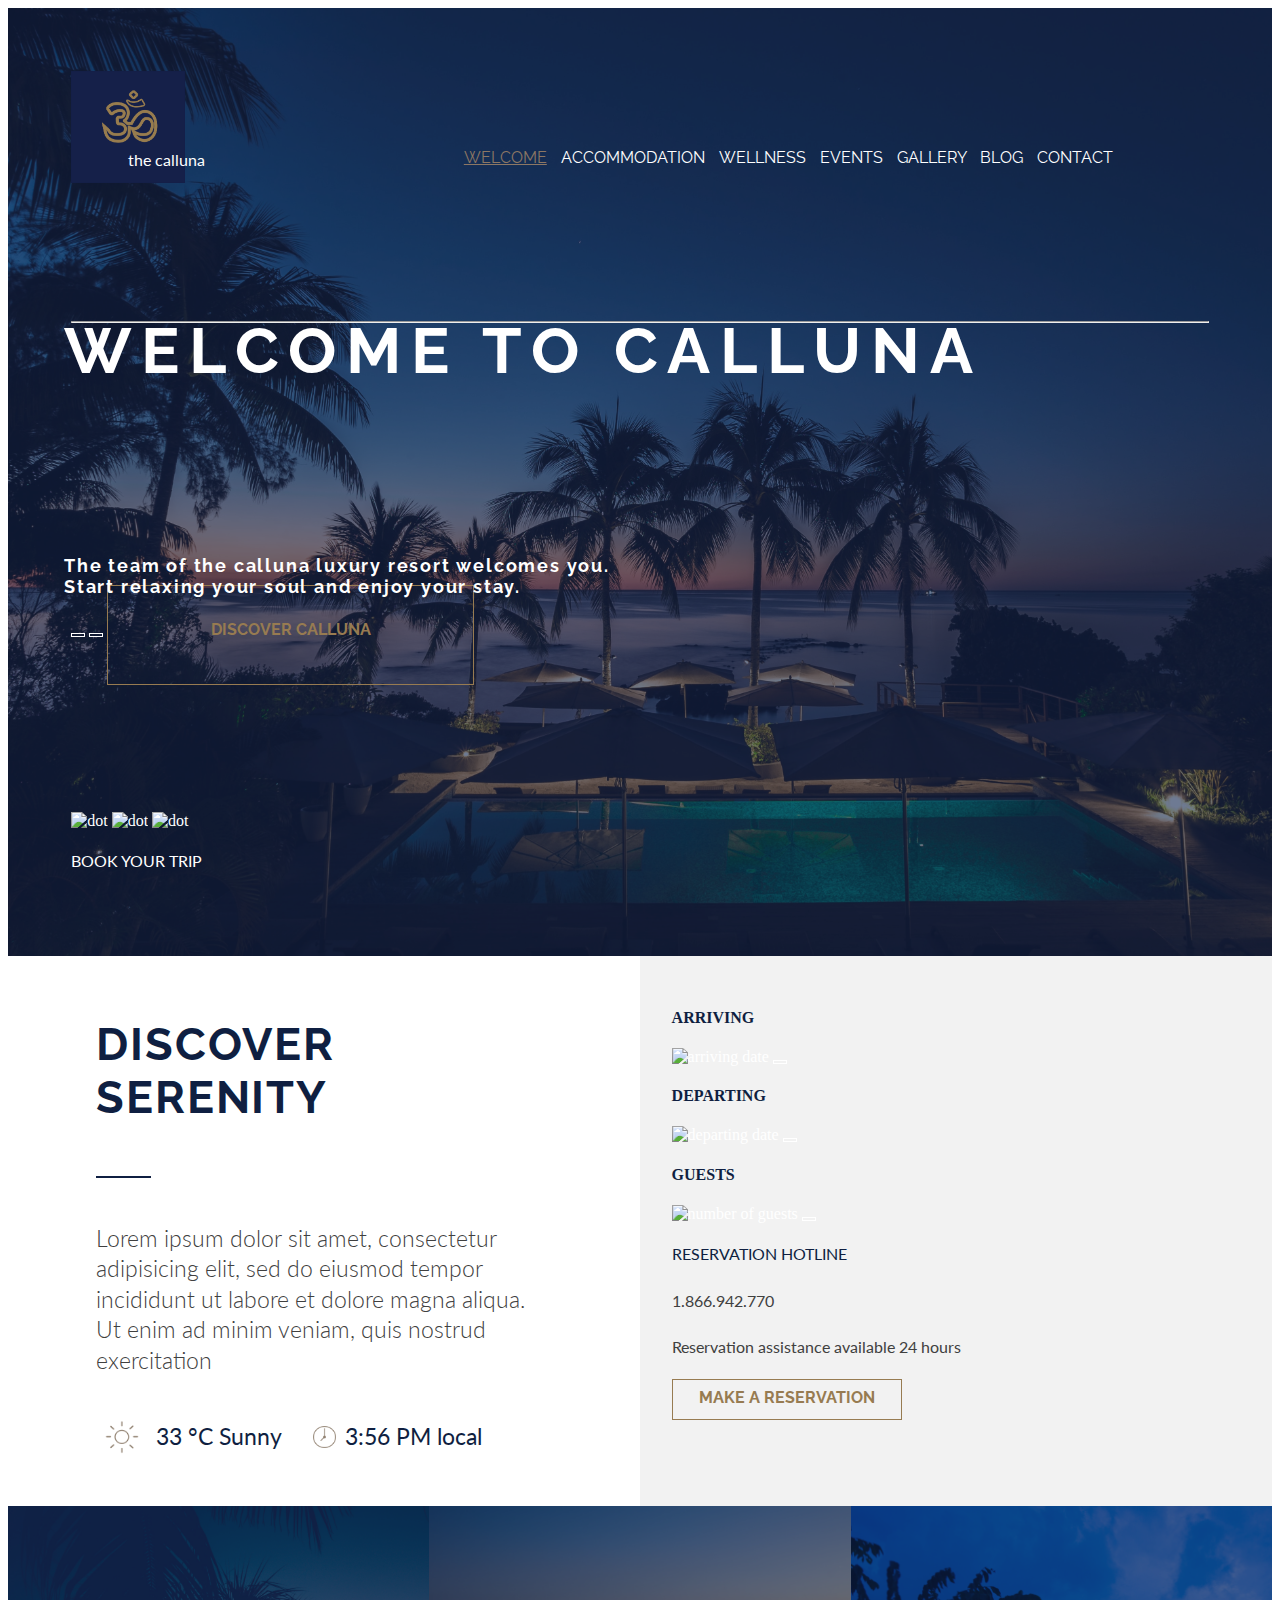
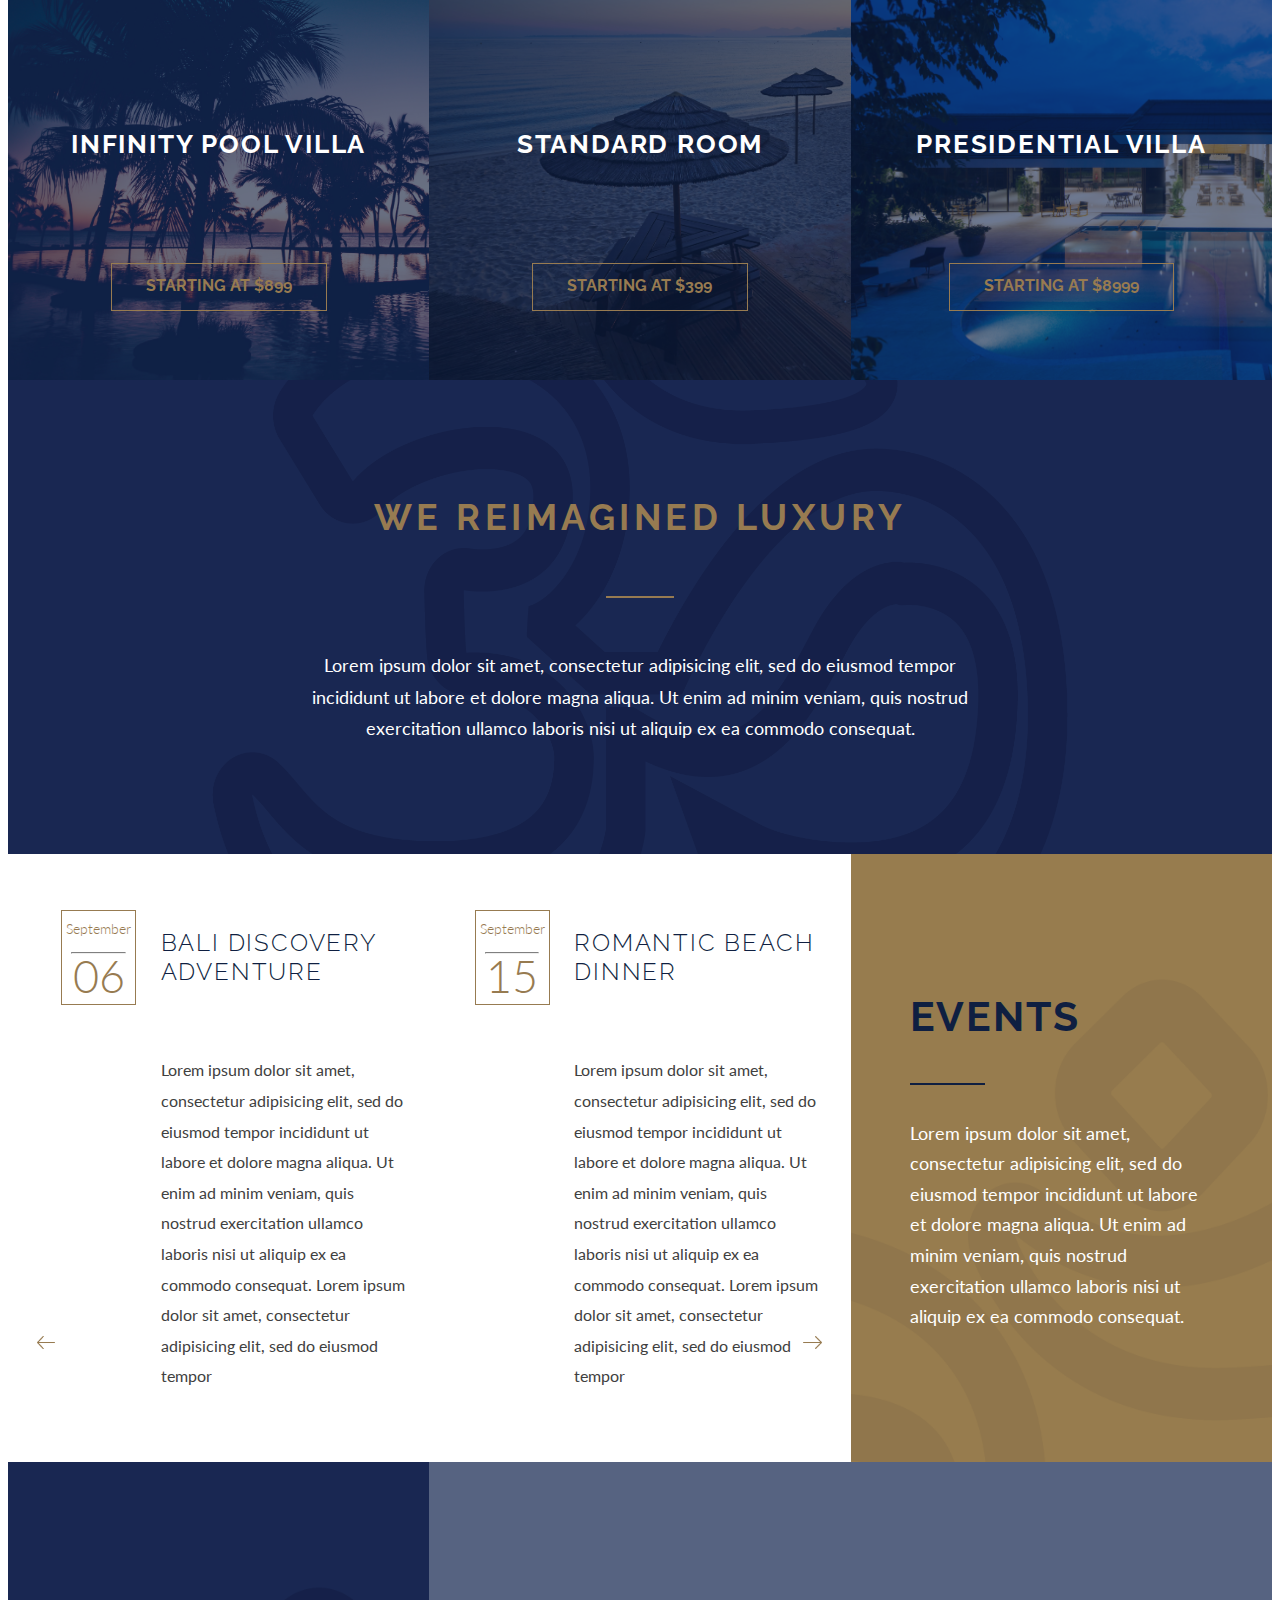
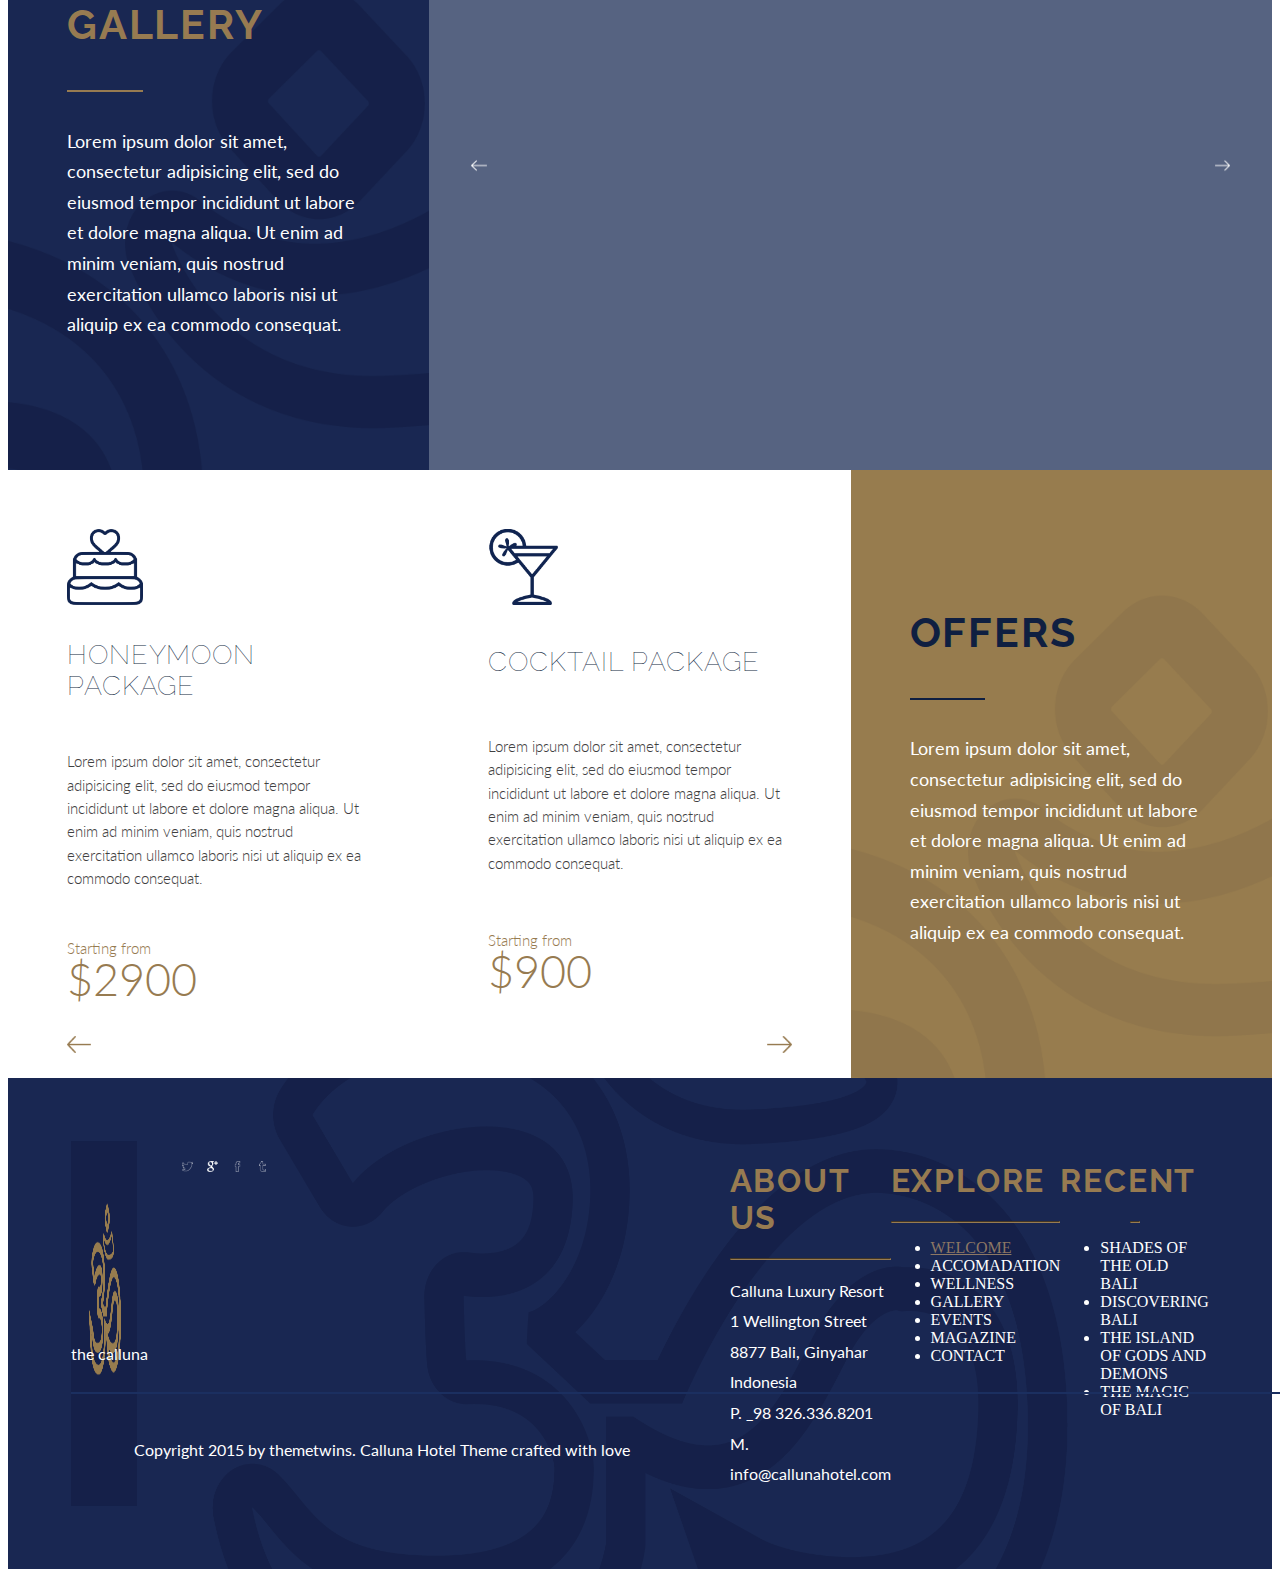
==== lib/index.html @ cd0cc2d0 "updated section 8 and 9" ====
<!DOCTYPE html>
<html>
<head>
	<link rel="stylesheet" type="text/css" href="css/style.css">
	<link href="https://fonts.googleapis.com/css?family=Lato:300,400|Raleway&display=swap" rel="stylesheet">
	<title>Calluna Luxury Resort</title>
</head>
<body>
	<section class="section1">
		<header>
			<div class="logo-box">
				<img src="images/calluna-logo.png" alt="the calluna" class="logo">
				<p class="logo-p">the calluna</p>
			</div>
			
			<nav class="header_nav">
				<ul class="header_ul">
					<li class="header_li">
						<a href="#" class="selected">WELCOME</a>
					</li>
					<li class="header_li">
						<a href="#">ACCOMMODATION</a>
					</li>
					<li class="header_li">
						<a href="#">WELLNESS</a>
					</li>
					<li class="header_li">
						<a href="#">EVENTS</a>
					</li>
					<li class="header_li">
						<a href="#">GALLERY</a>
					</li>
					<li class="header_li">
						<a href="#">BLOG</a>
					</li>
					<li class="header_li">
						<a href="#">CONTACT</a>
					</li>
				</ul>
			</nav>
		</header>
		<div class="welcome">
		<h1 class="section1-h1">WELCOME TO CALLUNA</h1>
		<hr class="linebreak">
		<h2 class="section1-h2">The team of the calluna luxury resort welcomes you.<br> Start relaxing your soul and enjoy your stay.</h2>
		</div>
		<div class="discover">
		<button></button>
		<button></button>
		<button class="gold">DISCOVER CALLUNA</button>
		</div>
		<div class="book-it">
			<img src="" alt="dot">
			<img src="" alt="dot">
			<img src="" alt="dot">
			<p>BOOK YOUR TRIP</p>
		</div>
	</section>
	<section class="section2">
		<main class="sec2">
			<h1 class="sec2 blue">DISCOVER SERENITY</h1>
			<hr class="sec2 blue">
			<p class="sec2 gray">Lorem ipsum dolor sit amet, consectetur adipisicing elit, sed do eiusmod
			tempor incididunt ut labore et dolore magna aliqua. Ut enim ad minim veniam,
			quis nostrud exercitation</p>
			<div class="status">
					<img src="images/sun.png" alt="sun" class="sun">
				<p class="current-status blue">33 &degC Sunny</p>
					<img src="images/clock.png" alt="clock" class="clock">
				<p class="current-status blue">3:56 PM local</p>
			</div>
		</main>
	</section>
	<section class="section3">
			<aside>
				<div>
					<div>
						<h4 class="blue">ARRIVING</h4>
						<img src="" alt="arriving date">
						<button></button>
					</div>
					<div>
						<h4 class="blue">DEPARTING</h4>
						<img src="" alt="departing date">
						<button></button>
					</div>
					<div>
						<h4 class="blue">GUESTS</h4>
						<img src="" alt="number of guests">
						<button></button>
					</div>
				</div>
				<div>
					<div>
						<p class="blue">RESERVATION HOTLINE</p>
						<p class="gray">1.866.942.770</p>
						<p class=" gray">Reservation assistance available 24 hours</p>
					</div>
					<button class="gold">MAKE A RESERVATION</button>
				</div>
			</aside>
		
	</section>
	<section class="section4 grid">
		<div class="rooms">
			<h3 class="">INFINITY POOL VILLA</h3>
		</div>
		<div class="price">
			<button class="gold">STARTING AT $899</button>
		</div>
	</section>
	<section class="section5 grid">
		<div class="rooms">
			<h3 class="">STANDARD ROOM</h3>
		</div>
		<div class="price">
			
			<button class="gold ">STARTING AT $399</button>
		</div>
	</section>
	<section class="section6 grid">
		<div class="rooms">
			<h3 class="white-h3">PRESIDENTIAL VILLA</h3>
		</div>
		<div class="price">
			<button class="gold">STARTING AT $8999</button>
		</div>
	</section>
	<section class="section7">
		<h1 class="gold section7">WE REIMAGINED LUXURY</h1>
		<hr size="2" width="10" align="center" class="linebreak section7">
		<p class="section7">Lorem ipsum dolor sit amet, consectetur adipisicing elit, sed do eiusmod
		tempor incididunt ut labore et dolore magna aliqua. Ut enim ad minim veniam,
		quis nostrud exercitation ullamco laboris nisi ut aliquip ex ea commodo
		consequat. </p>
	</section>
	<section class="section8">
		<div class="events">
			<div class="calendar gold">
				<p class="calendar">September</p>
				<hr class="calendar">
				<p class="date">06</p>
			</div>
			<h2 class="events blue">BALI DISCOVERY ADVENTURE</h2>
			<p class="events gray">Lorem ipsum dolor sit amet, consectetur adipisicing elit, sed do eiusmod
			tempor incididunt ut labore et dolore magna aliqua. Ut enim ad minim veniam,
			quis nostrud exercitation ullamco laboris nisi ut aliquip ex ea commodo
			consequat. Lorem ipsum dolor sit amet, consectetur adipisicing elit, sed do eiusmod
			tempor</p>
		<input type="image" name="left_arrow_gold" class="events arrow " src="images/left_gold.png">
		</div>
	</section>
	<section class="section9">
		<div class="events right">
			<div class="calendar gold">
				<p class="calendar">September</p>
				<hr class="calendar">
				<p class="date">15</p>
			</div>
			<h2 class="events blue">ROMANTIC BEACH DINNER</h2>
			<p class="events gray">Lorem ipsum dolor sit amet, consectetur adipisicing elit, sed do eiusmod
			tempor incididunt ut labore et dolore magna aliqua. Ut enim ad minim veniam,
			quis nostrud exercitation ullamco laboris nisi ut aliquip ex ea commodo
			consequat. Lorem ipsum dolor sit amet, consectetur adipisicing elit, sed do eiusmod
			tempor</p>
			<input type="image" name="right_arrow_gold" class="events events-right" src="images/right_gold.png">
		</div>

	</section>
	<section class="section10">
		<div class="aside">
			<h1 class="aside blue">EVENTS</h1>
			<hr class=" aside blue">
			<p class="aside">Lorem ipsum dolor sit amet, consectetur adipisicing elit, sed do eiusmod
			tempor incididunt ut labore et dolore magna aliqua. Ut enim ad minim veniam,
			quis nostrud exercitation ullamco laboris nisi ut aliquip ex ea commodo
			consequat.</p>
		</div>
	</section>
	<section class="section11">
		<div class="aside">
			<h1 class="aside gold">GALLERY</h1>
			<hr class="aside gold">
			<p class="aside">Lorem ipsum dolor sit amet, consectetur adipisicing elit, sed do eiusmod
			tempor incididunt ut labore et dolore magna aliqua. Ut enim ad minim veniam,
			quis nostrud exercitation ullamco laboris nisi ut aliquip ex ea commodo
			consequat. </p>
		</div>
	</section>
	<section class="section12">
			
			<input type="image" name="left_arrow" class="arrow white_arrow" src="images/left.png">
			<input type="image" name="right_arrow" class="arrow white_arrow" src="images/right.png">
		
	</section>
	
	<section class="section13">
		<div class="packages">
				<img src="images/cake.png" alt="wedding cake" class="png">
			<h2 class="packages blue">HONEYMOON PACKAGE</h2>
			<p class="packages gray">Lorem ipsum dolor sit amet, consectetur adipisicing elit, sed do eiusmod
			tempor incididunt ut labore et dolore magna aliqua. Ut enim ad minim veniam,
			quis nostrud exercitation ullamco laboris nisi ut aliquip ex ea commodo
			consequat. </p>
			<p class="packages gold">Starting from<br> <span class="value">$2900</span></p>
			<input type="image" name="left_arrow_gold" class="arrow gold_arrow" src="images/left_gold.png">
			
		</div>
	</section>
	<section class="section14">
		<div class="packages">
				<img src="images/cocktail.png" alt="cocktail" class="png">
			<h2 class="packages blue">COCKTAIL PACKAGE</h2>
			<p class="packages gray">Lorem ipsum dolor sit amet, consectetur adipisicing elit, sed do eiusmod
			tempor incididunt ut labore et dolore magna aliqua. Ut enim ad minim veniam,
			quis nostrud exercitation ullamco laboris nisi ut aliquip ex ea commodo
			consequat. </p>
			<p class="packages gold">Starting from<br> <span class="value">$900</span></p>
			<input type="image" name="right_arrow_gold" class="arrow right_arrow gold_arrow" src="images/right_gold.png">
		</div>
	</section>
	<section class="section15">
		<div class="aside">
			<h1 class="blue aside">OFFERS</h1>
			<hr class="aside blue">
			<p class="aside">Lorem ipsum dolor sit amet, consectetur adipisicing elit, sed do eiusmod
			tempor incididunt ut labore et dolore magna aliqua. Ut enim ad minim veniam,
			quis nostrud exercitation ullamco laboris nisi ut aliquip ex ea commodo
			consequat.</p>
		</div>
	</section>
	<footer class="section16">
		<section class="footer1">
			<div class="wrapper">
				
				<img src="images/calluna-logo.png" alt="the calluna" class="logo">
				<p class="logo-p">the calluna</p>

		
				<nav>
					<ul>
						<li class="header_li">
							<a href="https://twitter.com/?lang=en" target="_blank"><img src="images/twitter.png" alt="twitter" class="icon"></a>
						</li>
						<li class="header_li">
							<a href="https://aboutme.google.com/u/0/?referer=gplus" target="_blank"><img src="images/gplus.png" alt="gplus" class="icon"></a>
						<li class="header_li">
							<a href="https://www.facebook.com" target="_blank"><img src="images/fb.png" alt="facebook" class="icon"></a>
						</li>
						<li class="header_li">
							<a href="https://www.tumblr.com" target="_blank"><img src="images/tumblr.png" alt="tumblr" class="icon"></a>
						</li>
					</ul>
				</nav>
			</div>
			<div>
				<h1 class="gold">ABOUT US</h1>
				<hr class=" linebreak gold">
				<p>Calluna Luxury Resort <br>
					1 Wellington Street <br>
					8877 Bali, Ginyahar <br>
					Indonesia <br>
					P. _98 326.336.8201 <br>
					M. <a href="#">info@callunahotel.com</a></p>
			</div>
			<div>
				<h1 class="gold">EXPLORE</h1>
				<hr class=" linebreak gold">
				<nav>
					<ul>
						<li>
							<a href="#" class="selected">WELCOME</a>
						</li>
						<li>
							<a href="#">ACCOMADATION</a>
						</li>
						<li>
							<a href="#">WELLNESS</a>
						</li>
						<li>
							<a href="#">GALLERY</a>
						</li>
						<li>
							<a href="#">EVENTS</a>
						</li>
						<li>
							<a href="#">MAGAZINE</a>
						</li>
						<li>
							<a href="#">CONTACT</a>
						</li>
					</ul>
				</nav>
			</div>
			<div>
				<h1 class="gold">RECENT</h1>
				<hr size="2" width="10" align="center" class=" linebreak gold">
				<nav>
					<ul>
						<li>
							<a href="#">SHADES OF THE OLD BALI</a>
						</li>
						<li>
							<a href="#">DISCOVERING BALI</a>
						</li>
						<li>
							<a href="#">THE ISLAND OF GODS AND DEMONS</a>
						</li>
						<li>
							<a href="#">THE MAGIC OF BALI</a>
						</li>
					</ul>
				</nav>
			</div>
		</section>
		<section class="footer2">
			<p>Copyright 2015 by themetwins. Calluna Hotel Theme crafted with love</p>
		</section>
	</footer>
</body>
</html>
---- lib/css/style.css ----
*{
	box-sizing: border-box;
}
body{
	display: grid;
	grid-template-columns: 1fr 1fr 1fr 1fr 1fr 1fr;
	grid-template-rows: 1fr 1fr 1fr 1fr 1fr 1fr 1fr 1fr 1fr;
	height: 4761px;
	color: #FFFFFF;
}
.section1{
	grid-row: 1/ span 2 ;
	grid-column: 1 / span 6 ;
	background-size: cover;
	background-image: url(../images/resortnight1.jpg) ;
	box-shadow:inset 0 0 0 2000px rgba(14,33,75,0.6);	
	display: flex;
	flex-direction: column;
	justify-content: space-between;
	
}
h1,h2,h3{
	font-family: 'Raleway', sans-serif;
	letter-spacing: .2vmin;

}
p,button{
	font-family: 'Lato', sans-serif;
}
button{
	background:transparent;
	border: 1.5px solid #FFFFFF;
}
header{
	/*height: 15.5%;*/
	position: relative;
	flex-grow: 1;
}
section{
	padding: 5% 5%;
	display: flex;

}
p{
	line-height: 3.4vmin;

}
.selected{
	color: #8C7764;
	text-decoration: underline;
}
.welcome{
	flex-grow: 2;
	color: #FFFFFF;
}
.discover{
	flex-grow: 1;
}
.book-it{
	flex-grow: 0;
}
.logo-box{
	position: relative;
	font-family: 'Raleway', sans-serif;
	color: #FFFFFF;
}
.logo-p{
	position: absolute;
	top: 50%;
	left: 5%;

}
.logo{
	width: 10%;

}
.header_nav{

}
.header_ul{
	list-style-type: none;
	position: absolute;
	right: 8%;
	top: 25%;

}
.header_li{
	font-family: 'Raleway', sans-serif;
	display: inline;
	padding: 5px;

}

.section1-h1{
	font-size: 64px;
	position: absolute;
	left: 5%;
	top: 30%;
	letter-spacing: 10px;
}
.section1-h2{
	font-size: 18px;
	position: absolute;
	left: 5%;
	top: 60%;
}
a{
	text-decoration: none;
	color: #FFFFFF;
}
.section2{
	grid-column: 1 / span 3;
	background-color: #FFFFFF;
	color: #0B2147;
}
.status{
	display: flex;
	justify-content: flex-start;
	align-items: center;
}
.current-status{
	font-size: 2.5vmin;
	padding-right: 7%;
}
main.sec2{
	display: flex;
	flex-direction: column;
	justify-content: space-between;
	padding: 0 10%;
}
h1.sec2{
	font-size: 5vmin;
}
p.sec2{
	font-size: 2.5vmin;
	font-weight: 300;

}
hr.sec2{
	border: .5px solid;
    width: 12%;
    margin: 5% 0;
    padding: 0;
}
img.sun{
	width: 13%;
	padding-right: 2%;
}
img.clock{
	width: 7%;
	padding-right: 2%;
}
.section3{
	grid-row: 3 ;
	grid-column: 4 / span 3;
	background-color: #F2F2F2;	
}
.section4{
	grid-row: 4 ;
	grid-column: 1 / span 2 ;
	background-size: cover;
	background-image: url(../images/resortnight2.jpg);
	box-shadow:inset 0 0 0 2000px rgba(14,33,75,0.6);
	align-items: center;
	justify-content: center;		
}
.section5{
	grid-row: 4;
	grid-column: 3 / span 2 ;
	background-size: cover;
	background-image: url(../images/resortnight3.jpg);
	box-shadow:inset 0 0 0 2000px rgba(14,33,75,0.6);
	align-items: center;
	justify-content: center;		
}
.section6{
	grid-row: 4;
	grid-column: 5 / span 2;
	background-size: cover;
	background-image: url(../images/resortnight.jpg);
	box-shadow:inset 0 0 0 2000px rgba(14,33,75,0.6);
	align-items: center;
	justify-content: center;		
}
.section7{
	grid-row: 5 ;
	grid-column: 1 / span 6;
	background-position: center;
	background-size: 100% 370%;
	background-image: url(../images/blue_bg.png);
	text-align: center;
	display: flex;
	justify-content: center;
	align-items: center;
	flex-direction: column;
	padding: 5% 23%;
}
.section8{
	grid-row: 6;
	grid-column: 1 / span 2 ;
	background-color: #FFFFFF;	
}
.section9{
	grid-row: 6 ;
	grid-column:  3 / span 2;
	background-color: #FFFFFF;	
}
div.events{
	display: grid;
	grid-template-columns: 1fr 1fr 1fr;
	grid-template-rows: 1fr 1fr 1fr 1fr;
	max-height: 33em;
		padding-left: 2%;

}
div.events.right{
	padding-right: 2%;
	padding-left: 0;
}
div.calendar{
	display: flex;
	flex-direction: column;
	justify-content: center;
	align-items: center;
	border: 1px solid;
	grid-row: 1;
	grid-column: 1;
	font-weight: 300;
	margin: 28% 20%;
}
p.calendar{
	font-size: 1.5vmin;
	margin: 5% 0 0 0;
}
p.date{
	font-size: 5vmin;
	margin: 0 0 16% 0;
}
hr.calendar{
	border-top: .5px solid;
    width: 75%;
    margin: 9% 0 11% 0;
    padding: 0;
}
h2.events{
	grid-row: 1;
	grid-column: 2 / span 2;
	align-self: center;
	letter-spacing: .2vmin;
	font-weight: 300;
}
p.events{
	grid-row: 2 / span 3;
	grid-column: 2 / span 2;
	font-size: 1.8vmin;
}

input.events{
	grid-row: 4;
	grid-column: 1;
	width: 15%;
	align-self: center;
}
input.events-right{
	grid-row: 4;
	grid-column: 3;
	justify-self: end;
}
.section10{
	grid-row: 6 ;
	grid-column: 5 / span 2 ;
	background-position: 50% 25%;
	background-size: 450% 450%;
	background-image: url(../images/gold_bg.png);	
}
.section11{
	grid-row: 7;
	grid-column: 1 / span 2;
	background-position: 50% 25%;
	background-size: 450% 450%;
	background-image: url(../images/blue_bg.png);	
	
}
.section12{
	grid-row: 7 ;
	grid-column: 3 / span 4;
	background-size: cover;
	background-image: url(../images/resort5.jpg);	
	box-shadow:inset 0 0 0 2000px rgba(14,33,75,0.7);
	display: flex;
	align-items: center;
    justify-content: space-between;
}
.section13{
	grid-row: 8 ;
	grid-column: 1 / span 2 ;
	background-color: #FFFFFF;	
}
.section14{
	grid-row: 8;
	grid-column: 3 / span 2 ;
	background-color: #FFFFFF;	
}
.section15{
	grid-row: 8;
	grid-column: 5 / span 2;
	background-position: 50% 25%;
	background-size: 450% 450%;
	background-image: url(../images/gold_bg.png);	
}
.section16{
	grid-row: 9 ;
	grid-column: 1 / span 6 ;
	background-position: center;
	background-size: 100% 370%;
	background-image: url(../images/blue_bg.png);	
}
.icon{
	background-color: transparent;
	border: none;
	width: 2%;

}
.footer1{
display: flex;
justify-content: space-between;
}
footer{
	position: relative;
}
.footer2{
	position: absolute;
	bottom: 5%;
	left: 5%;
	color: #FFFFFF;
	border-top: 2px solid #1B2F60;
	padding-top: 25px;
	width: 100%;
}
.gold{
	color: #977B51;
	border-color: #977B51;
}
.gray{
	color: #404040;
	border-color: #404040;
}
.blue{
	color: #0F1F41;
	border-color: #0F1F41;
}
.png{
	background: transparent;
	width: 25%;
}
.picbox{
	width: 30%;
	height: 100%;
	position: relative;
}	
input.arrow.white_arrow{
	width: 2%;
}

.grid{
	display: grid;
	grid-template-columns: 1fr; 
	grid-template-rows: 1fr 1fr 1fr;
}
.rooms{
	grid-row: 2;
	display: flex;
    justify-content: center; 
    font-size: 2.5vmin;
    letter-spacing: .5vmin;
    text-align: center;
}
.price{
	grid-row: 3;
	display: flex;
    justify-content: center;
}
button.gold{
	font-size: 1.3vmin;
    font-family: 'Raleway', sans-serif;
    font-size: 1.8vmin;
    font-weight: bold;
    padding: 3% 9% 4% 9%;
}
h1.section7{
	font-size: 4vmin;
	padding: initial;
	letter-spacing: .5vmin;
	background: transparent;
}
p.section7{
	font-size: 2vmin;
	padding: initial;
	text-align: center;
	line-height: 3.5vmin;
	background: transparent;
}

hr.section7{
	border: 1px solid #977b51;
	width: 10%;
    margin: 5%;
    padding: 0;
    
}
div.packages{
	display: flex;
	flex-direction: column;
	justify-content: space-between;
	margin: 10% 10% 0% 10%;

}
h2.packages{
	letter-spacing: .1vmin;
    font-size: 3vmin;
    font-weight: 100;
    padding: 0;
}
p.packages{
	font-size: 1.7vmin;
	font-weight: 300;
}
p.packages.gray{
	line-height: 2.6vmin;
}
.value{
	font-size: 5vmin;
}
input.arrow.gold_arrow{
	width: 8%;

}
input.right_arrow.gold_arrow{
	align-self: flex-end;

}
div.aside{
	display: flex;
	flex-direction: column;
	justify-content: space-between;
	padding: 24% 10%;
}
h1.aside{
	font-size: 4.5vmin;
}
hr.aside{
	border: .5px solid;
    width: 25%;
    margin: 5% 0;
    padding: 0;
}
p.aside{
	font-size: 2vmin;
	line-height: 3.4vmin;
}
.wrapper{
	display: flex;
}
.ghost{
	width: 100%;
}
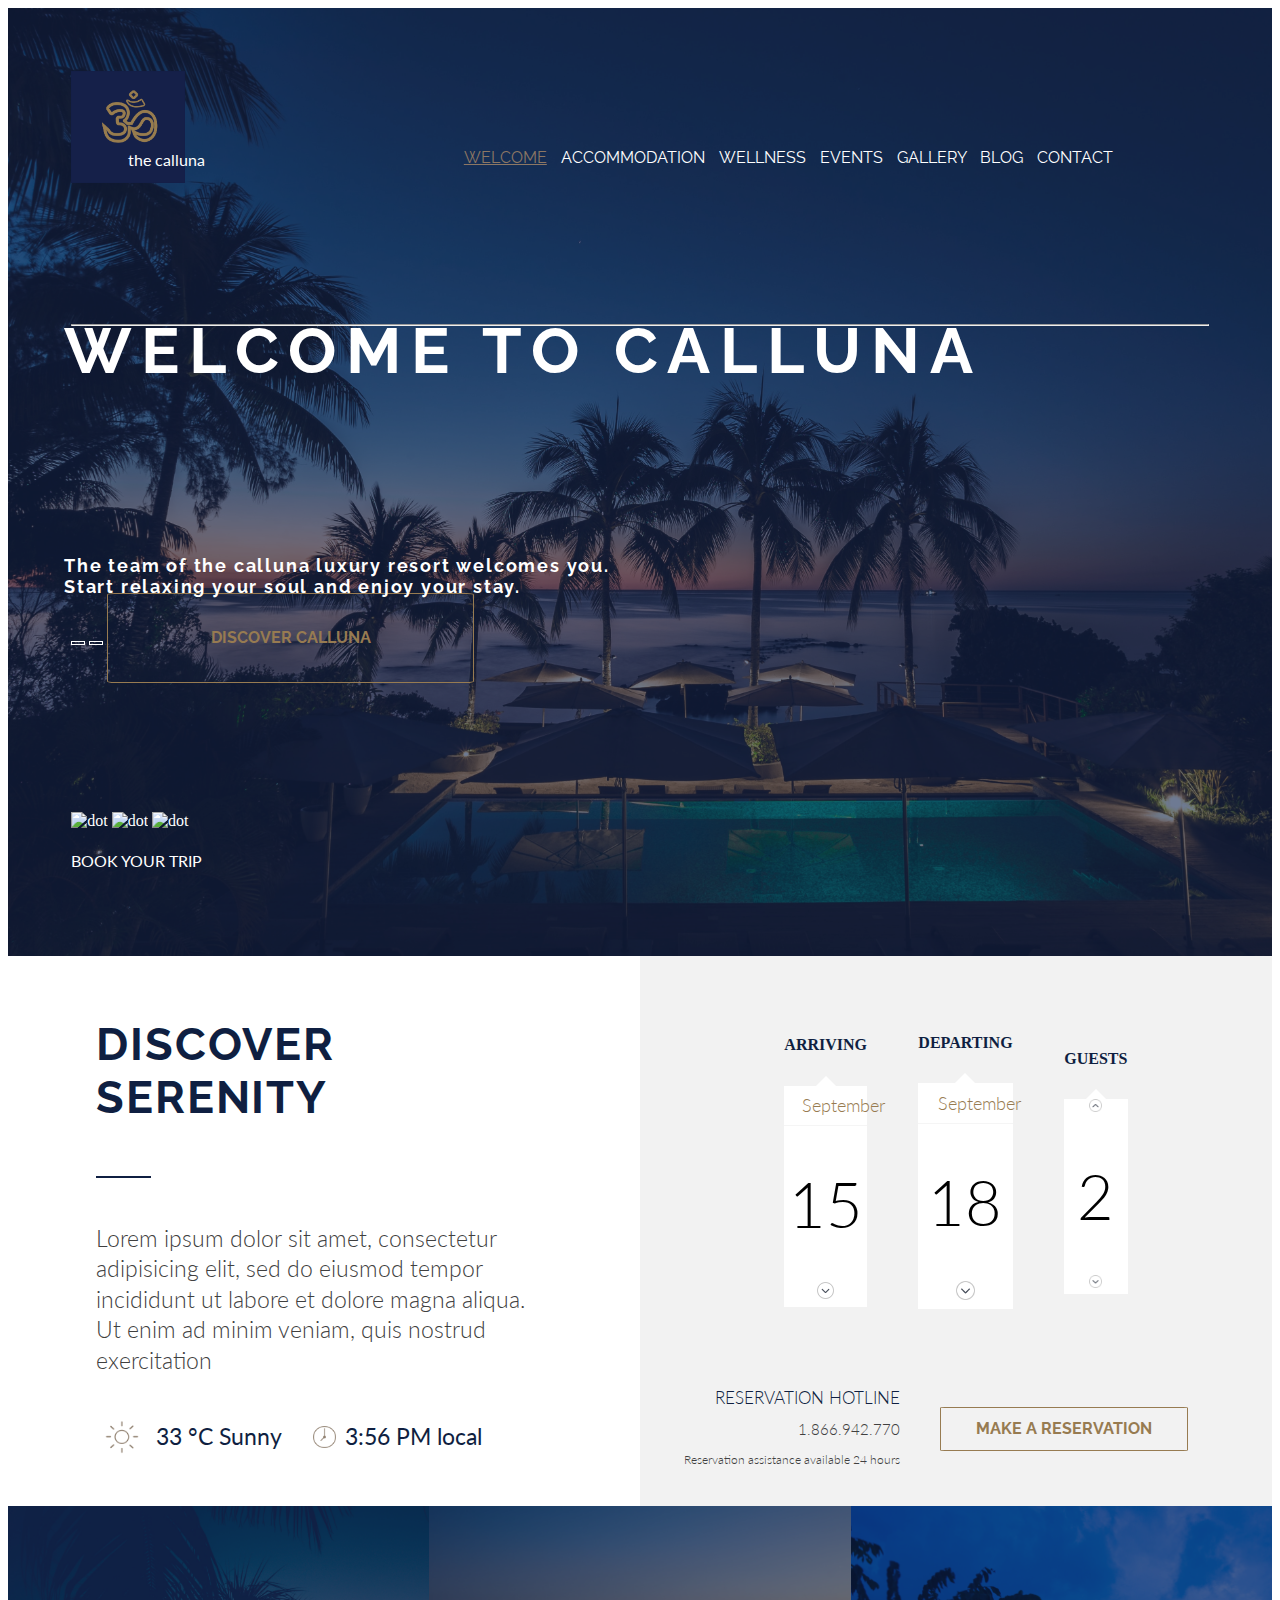
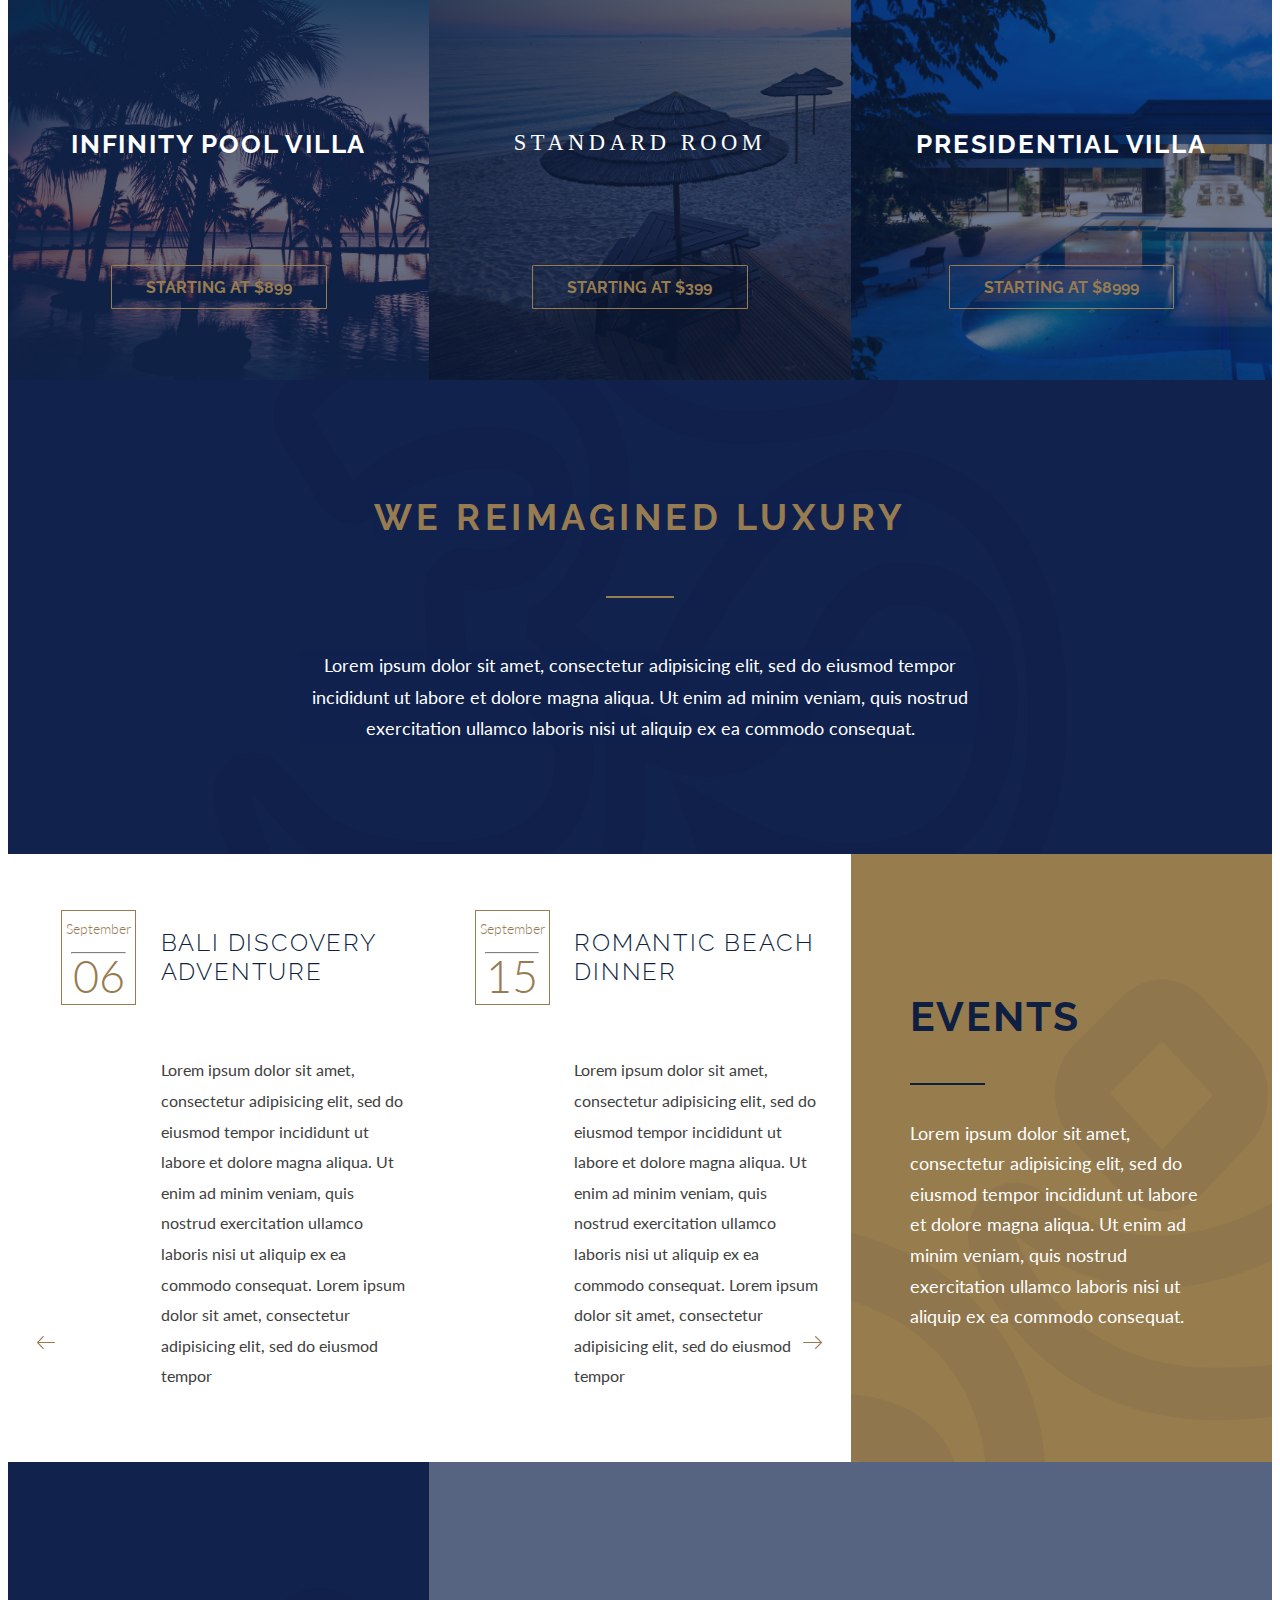
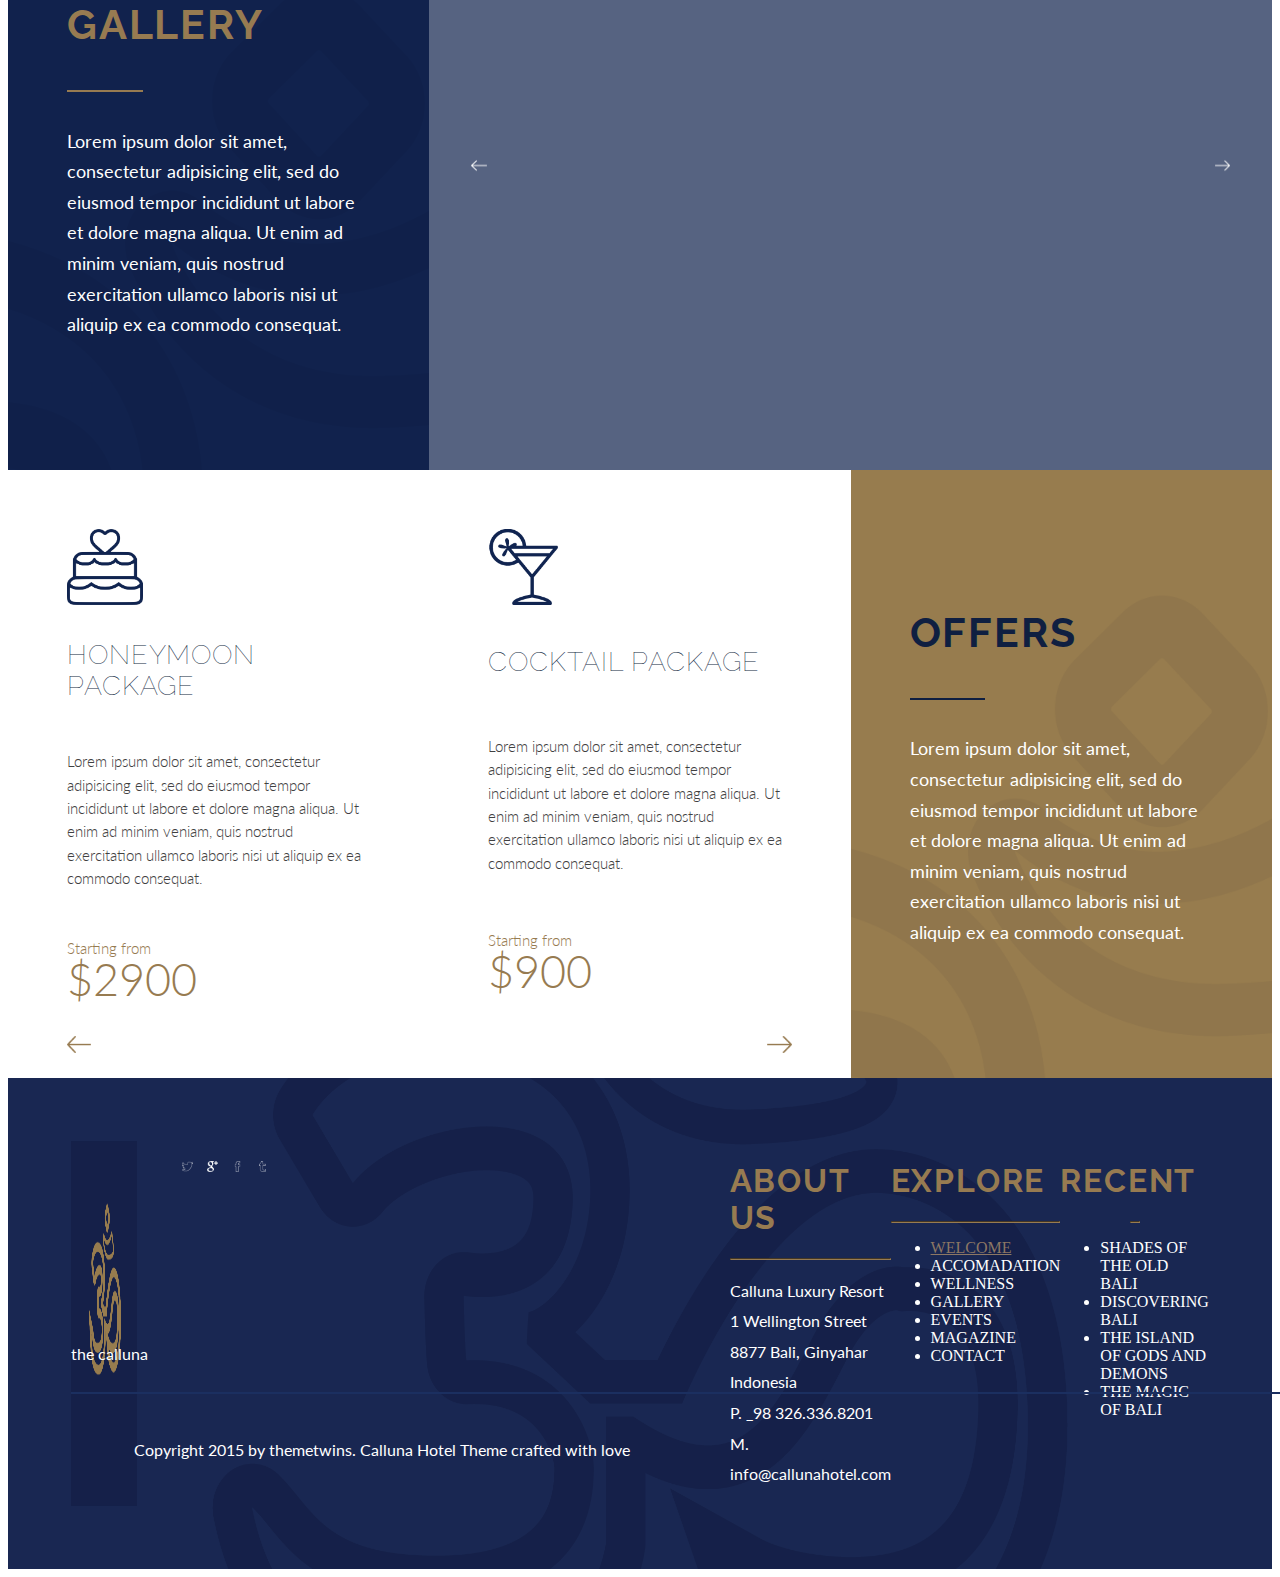
==== commit 53f5fad4: "updated section 3" ====
--- a/lib/index.html
+++ b/lib/index.html
@@ -73,30 +73,53 @@
 	</section>
 	<section class="section3">
 			<aside>
-				<div>
-					<div>
+					<div class="reservation">
+						<div class="day">
 						<h4 class="blue">ARRIVING</h4>
-						<img src="" alt="arriving date">
-						<button></button>
+						
+							<div class="up"></div>
+							<div class="month">
+								<p class="month gold">September</p>
+							</div>
+							<div class="num">
+								<p class="num">15</p>
+								<input type="image" name="down" class="down-button" src="images/button_down.png">
+							</div>
+
+						</div>
+					
+					<div class="day">
+						<h4 class="blue">DEPARTING</h4>
+						<div class="up"></div>
+							<div class="month">
+								<p class="month gold">September</p>
+							</div>
+							<div class="num">
+								<p class="num">18</p>
+								<input type="image" name="down" class="down-button" src="images/button_down.png">
+							</div>
+
 					</div>
-					<div>
-						<h4 class="blue">DEPARTING</h4>
-						<img src="" alt="departing date">
-						<button></button>
-					</div>
-					<div>
+					<div class="day">
 						<h4 class="blue">GUESTS</h4>
-						<img src="" alt="number of guests">
-						<button></button>
+						<div class="up"></div>
+							<div class="guests">
+								<input type="image" name="down" class="down-button" src="images/button_up.png">
+							</div>
+							<div class="num">
+								<p class="num">2</p>
+								<input type="image" name="down" class="down-button" src="images/button_down.png">
+							</div>
+
 					</div>
 				</div>
-				<div>
-					<div>
-						<p class="blue">RESERVATION HOTLINE</p>
-						<p class="gray">1.866.942.770</p>
-						<p class=" gray">Reservation assistance available 24 hours</p>
+				<div class="contact-book">
+					<div class="contact">
+						<p class="contact blue">RESERVATION HOTLINE</p>
+						<p class="contact phone gray">1.866.942.770</p>
+						<p class="contact gray">Reservation assistance available 24 hours</p>
 					</div>
-					<button class="gold">MAKE A RESERVATION</button>
+					<button class="book gold">MAKE A RESERVATION</button>
 				</div>
 			</aside>
 		
@@ -111,7 +134,7 @@
 	</section>
 	<section class="section5 grid">
 		<div class="rooms">
-			<h3 class="">STANDARD ROOM</h3>
+			<fh3 class="">STANDARD ROOM</h3>
 		</div>
 		<div class="price">
 			
--- a/lib/css/style.css
+++ b/lib/css/style.css
@@ -45,6 +45,7 @@
 	line-height: 3.4vmin;
 
 }
+
 .selected{
 	color: #8C7764;
 	text-decoration: underline;
@@ -154,6 +155,109 @@
 	grid-row: 3 ;
 	grid-column: 4 / span 3;
 	background-color: #F2F2F2;	
+}
+aside{
+	width: 100%;
+	display: flex;
+	flex-direction: column;
+	justify-content: space-between;
+	align-items: center;
+}
+div.reservation{
+	display: flex;
+	justify-content: center;
+	align-items: center;
+	width: 90%;
+	flex-basis: 30%;
+}
+div.day{
+	display: flex;
+	flex-direction: column;
+	justify-content: center;
+	align-items: center;
+	margin: 5%;
+}
+.up{
+	width: 0; 
+  height: 0; 
+  border-left: 10px solid transparent;
+  border-right: 10px solid transparent;
+  border-bottom: 10px solid #FFFFFF;
+}
+div.month{
+	width: 100%;
+	height: 2%;
+	background-color: #FFFFFF;
+	display: flex;
+	justify-content: center;
+	align-items: center;
+	flex-grow: 1;
+
+}
+p.month{
+	font-size: 2vmin;
+	font-weight: 300;
+	margin: 0;
+	border-bottom: .5px solid #F5F5F5;
+	width: 100%;
+	text-align:center;
+	padding: 5% 21%;
+}
+div.guests{
+	width: 100%;
+	height: 2%;
+	background-color: #FFFFFF;
+	display: flex;
+	justify-content: center;
+	align-items: center;
+	flex-grow: 1;
+}
+div.num{
+	width: 100%;
+	height: 5%;
+	background-color: #FFFFFF;
+	display: flex;
+	flex-direction: column;
+	justify-content: center;
+	align-items: center;
+}
+p.num{
+	color: black;
+	font-size: 7vmin;
+	font-weight: 300;
+}
+input.down-button{
+	width: 20%;
+    padding-bottom: 10%;
+}
+.contact-book{
+	display: flex;
+	align-self: center;
+	justify-content: center;
+	flex-wrap: nowrap;
+	white-space: nowrap;
+
+}
+.contact{
+	text-align: right;
+	margin: 0;
+	font-weight: 300;
+}
+.book{
+	align-self: center;
+	margin: 5% 10%;
+	font-size: 2vmin;
+	text-align: center;
+
+}
+p.contact.blue{
+	font-size: 1.9vmin;
+}
+p.contact.gray{
+	font-size: 1.3vmin;
+}
+p.contact.gray.phone{
+	font-size: 1.7vmin;
 }
 .section4{
 	grid-row: 4 ;
@@ -194,6 +298,8 @@
 	align-items: center;
 	flex-direction: column;
 	padding: 5% 23%;
+		box-shadow:inset 0 0 0 2000px rgba(14,33,75,0.7);
+
 }
 .section8{
 	grid-row: 6;
@@ -278,7 +384,9 @@
 	grid-column: 1 / span 2;
 	background-position: 50% 25%;
 	background-size: 450% 450%;
-	background-image: url(../images/blue_bg.png);	
+	background-image: url(../images/blue_bg.png);
+		box-shadow:inset 0 0 0 2000px rgba(14,33,75,0.7);
+	
 	
 }
 .section12{
@@ -385,7 +493,8 @@
     font-family: 'Raleway', sans-serif;
     font-size: 1.8vmin;
     font-weight: bold;
-    padding: 3% 9% 4% 9%;
+    padding: 3% 9% 3% 9%;
+    border-radius: 2%;
 }
 h1.section7{
 	font-size: 4vmin;
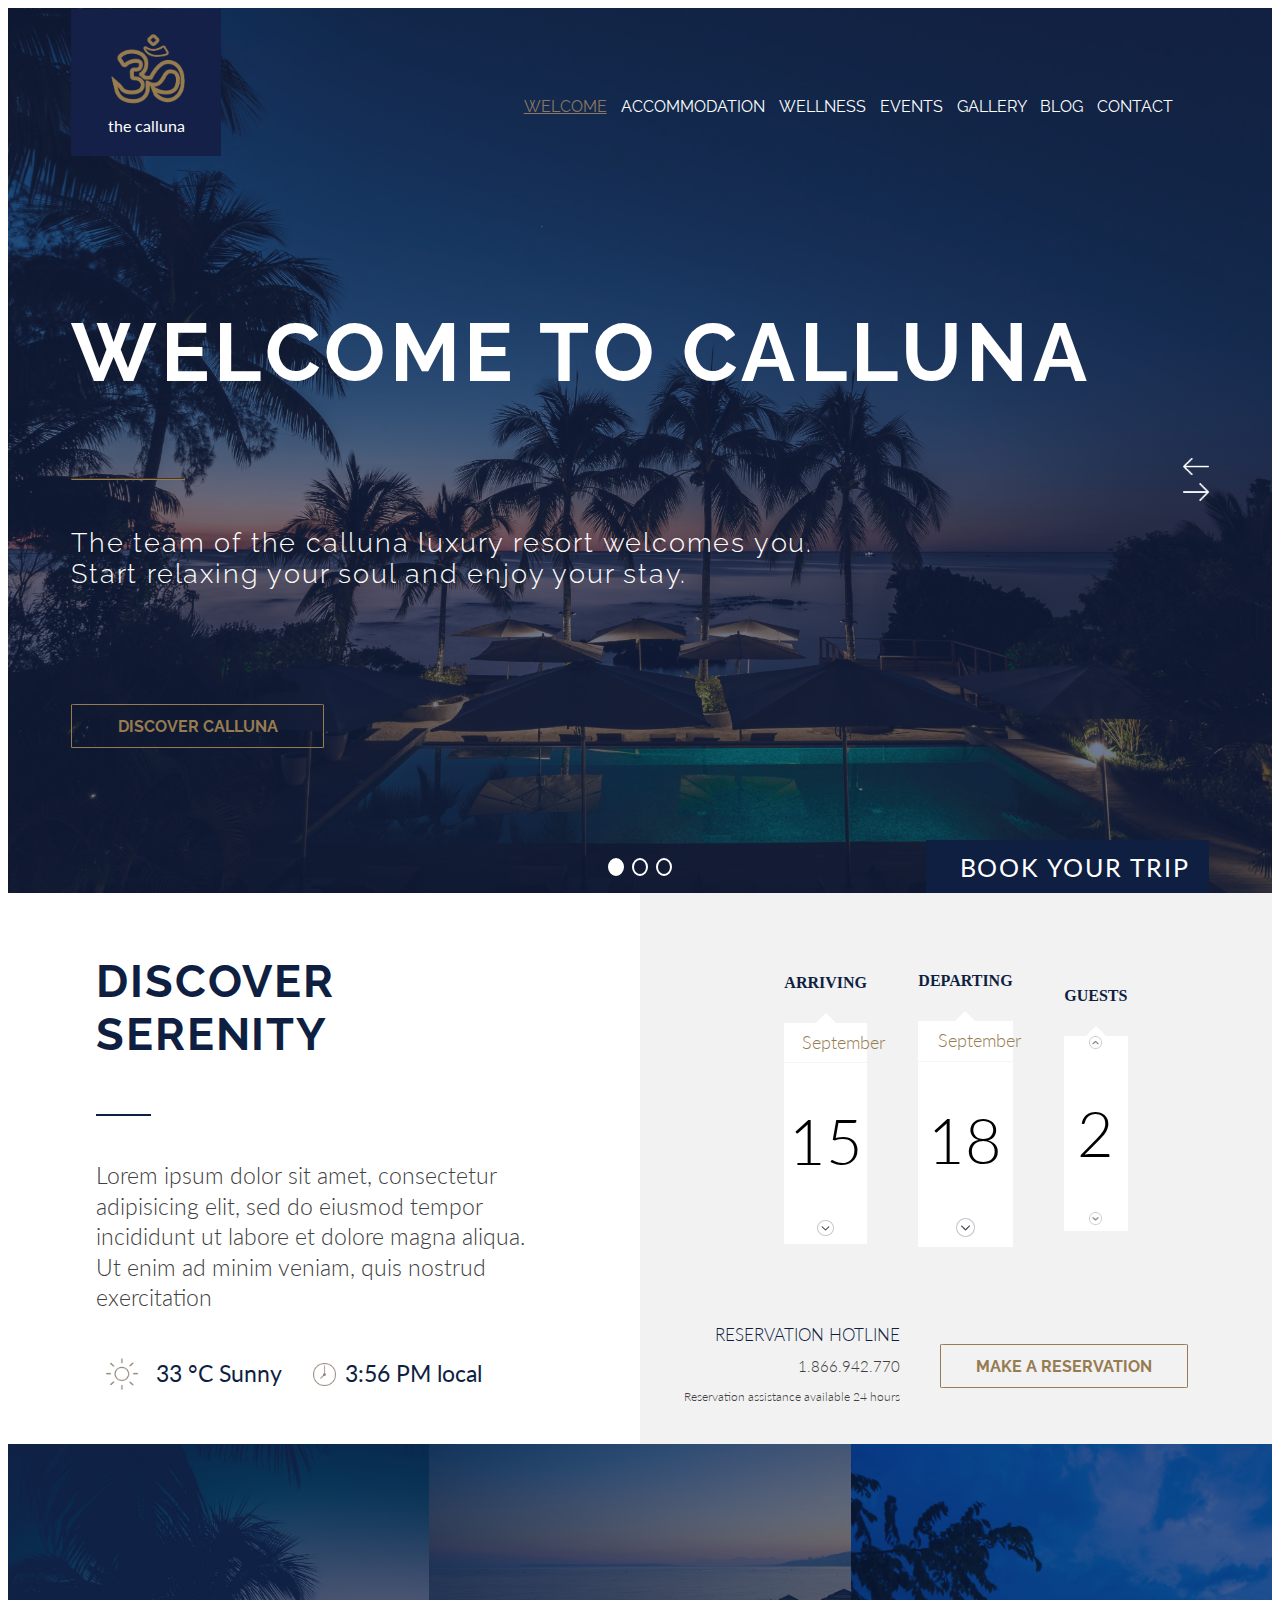
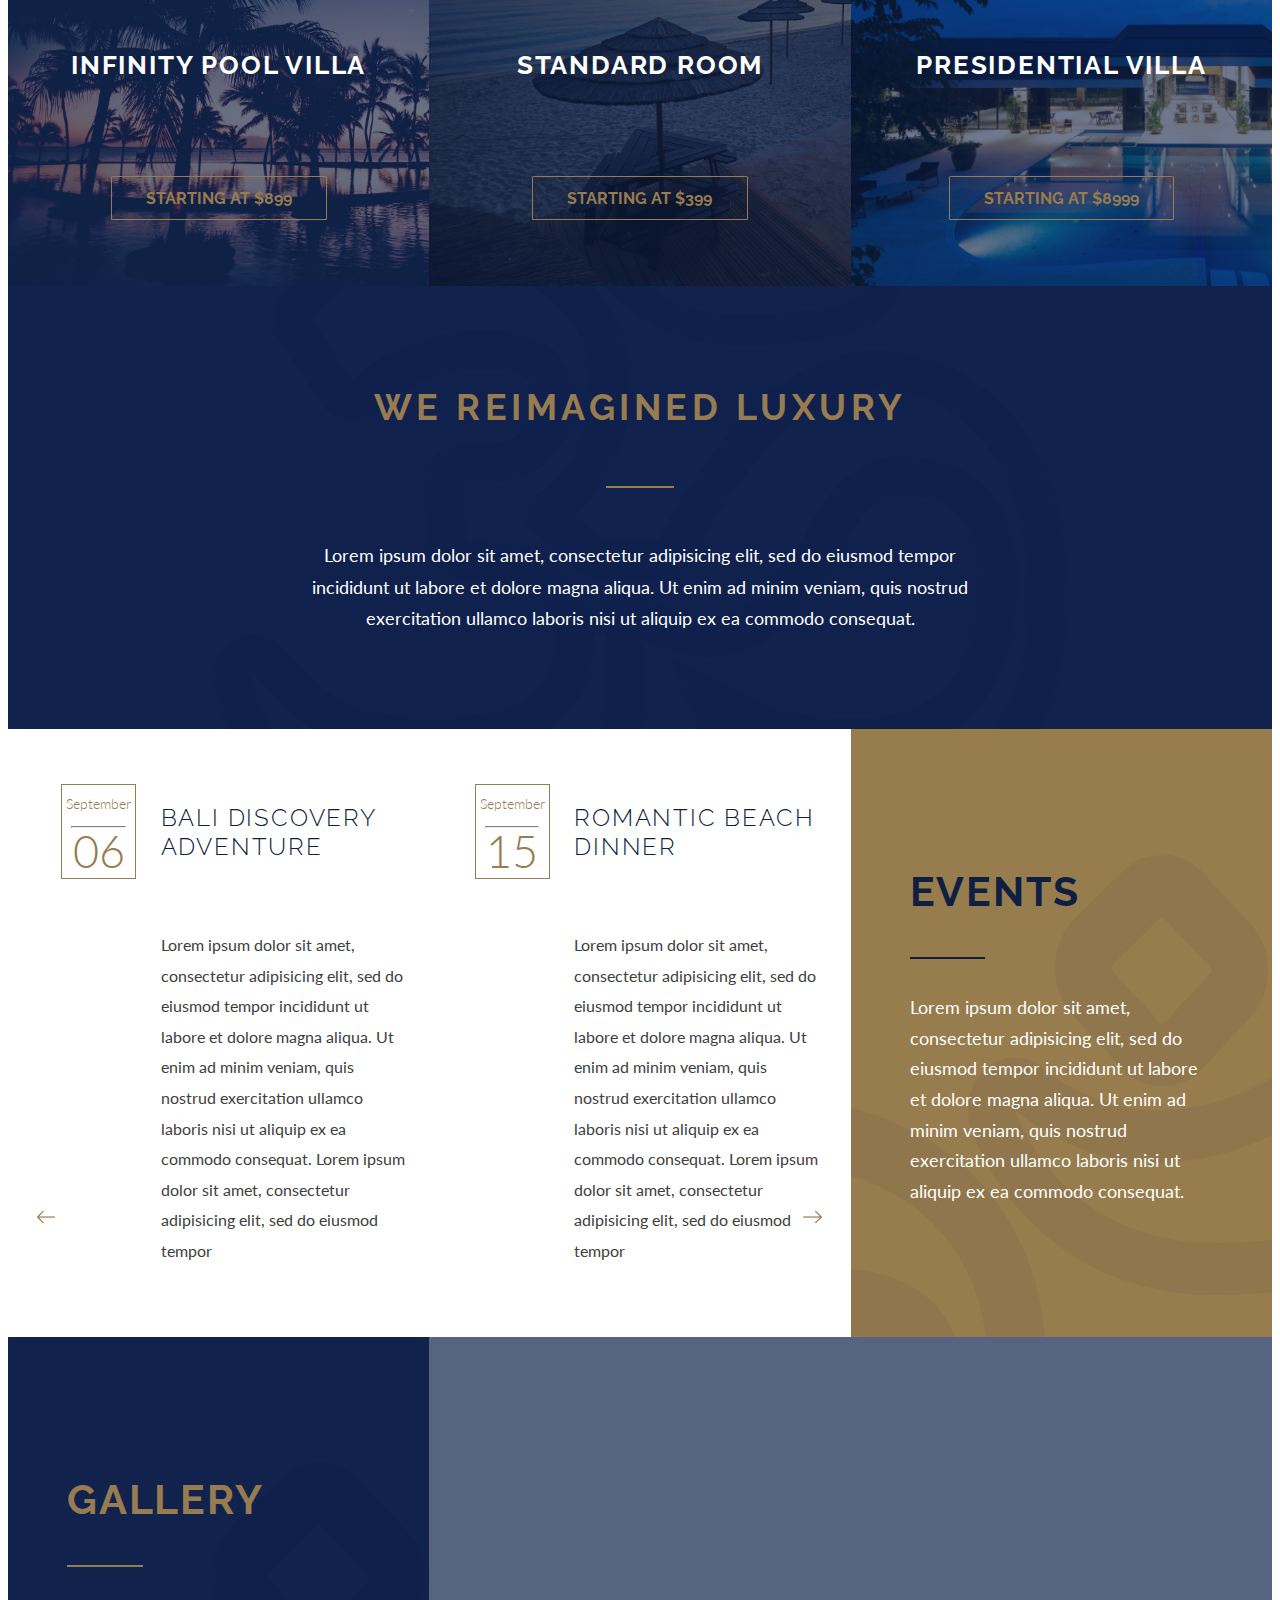
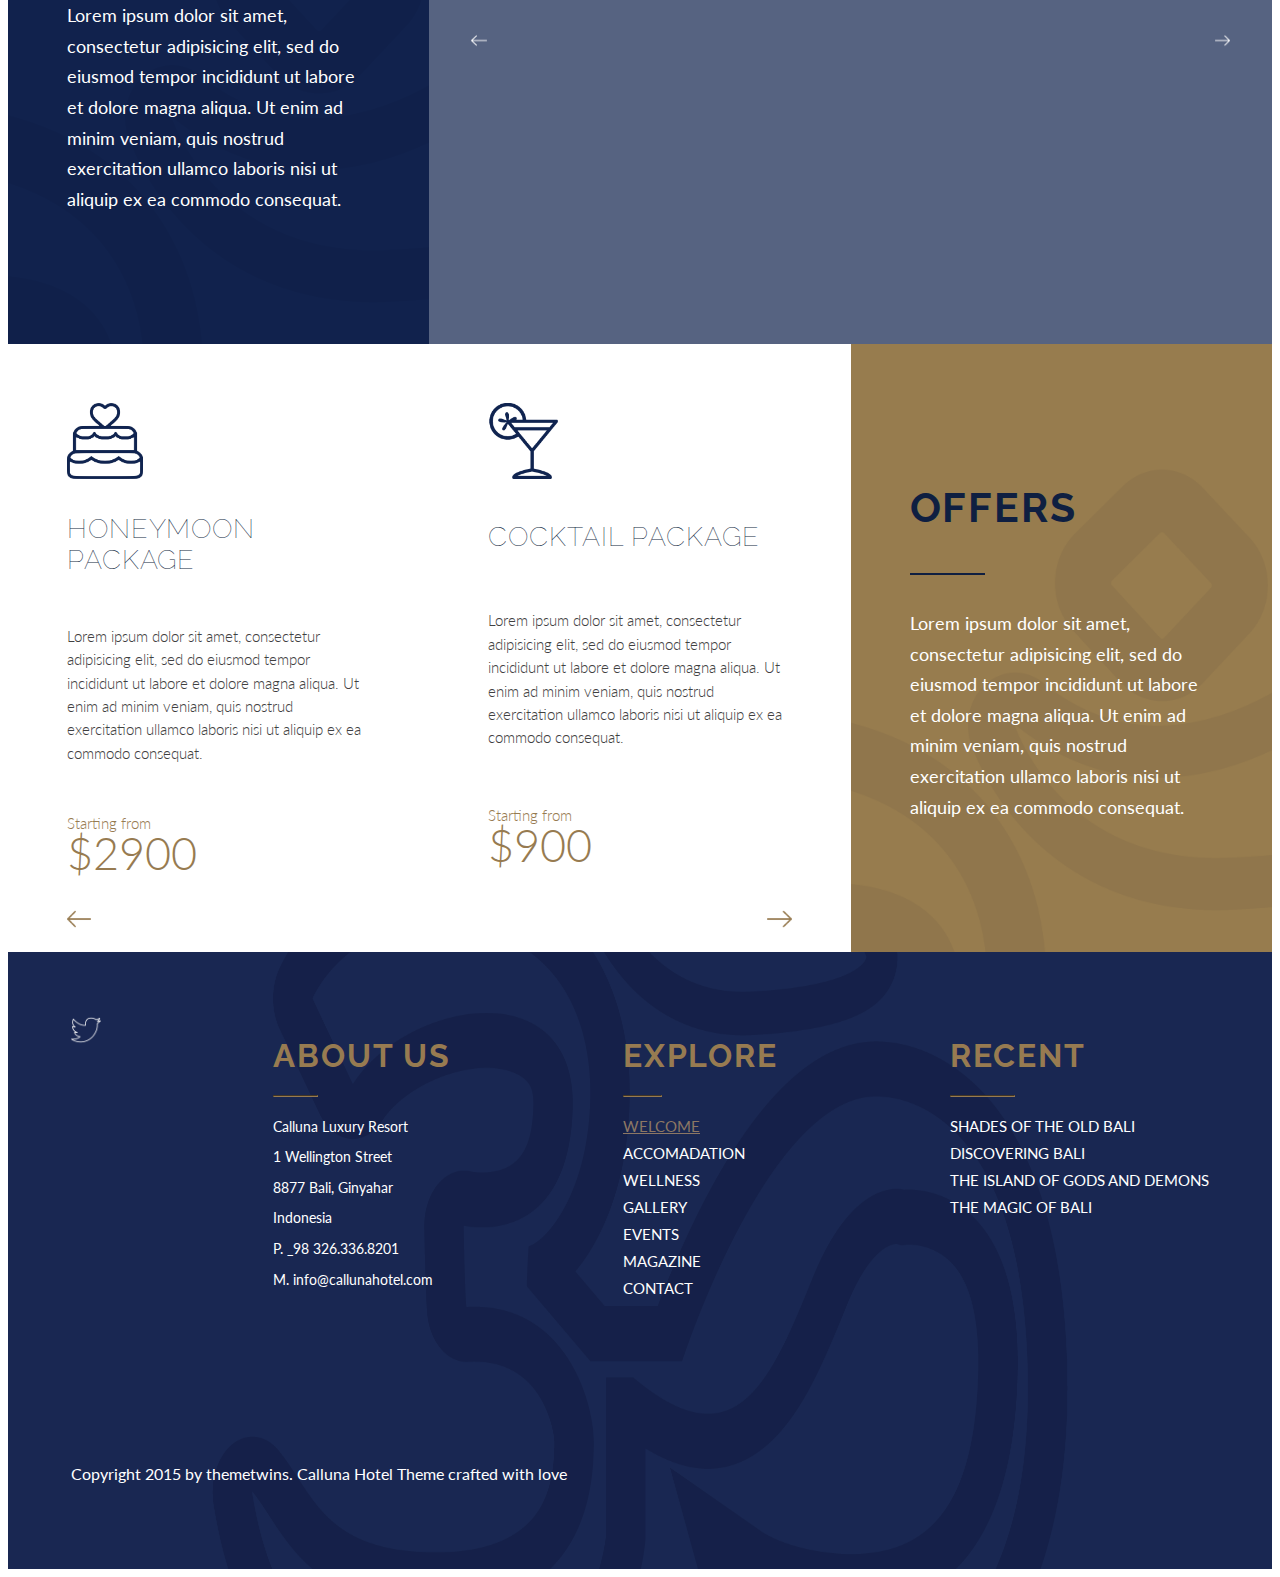
==== commit 87b51a2a: "updated section 1" ====
--- a/lib/index.html
+++ b/lib/index.html
@@ -1,116 +1,119 @@
 <!DOCTYPE html>
 <html>
-<head>
-	<link rel="stylesheet" type="text/css" href="css/style.css">
-	<link href="https://fonts.googleapis.com/css?family=Lato:300,400|Raleway&display=swap" rel="stylesheet">
-	<title>Calluna Luxury Resort</title>
-</head>
-<body>
-	<section class="section1">
-		<header>
-			<div class="logo-box">
-				<img src="images/calluna-logo.png" alt="the calluna" class="logo">
-				<p class="logo-p">the calluna</p>
-			</div>
-			
-			<nav class="header_nav">
-				<ul class="header_ul">
-					<li class="header_li">
-						<a href="#" class="selected">WELCOME</a>
-					</li>
-					<li class="header_li">
-						<a href="#">ACCOMMODATION</a>
-					</li>
-					<li class="header_li">
-						<a href="#">WELLNESS</a>
-					</li>
-					<li class="header_li">
-						<a href="#">EVENTS</a>
-					</li>
-					<li class="header_li">
-						<a href="#">GALLERY</a>
-					</li>
-					<li class="header_li">
-						<a href="#">BLOG</a>
-					</li>
-					<li class="header_li">
-						<a href="#">CONTACT</a>
-					</li>
-				</ul>
-			</nav>
-		</header>
-		<div class="welcome">
-		<h1 class="section1-h1">WELCOME TO CALLUNA</h1>
-		<hr class="linebreak">
-		<h2 class="section1-h2">The team of the calluna luxury resort welcomes you.<br> Start relaxing your soul and enjoy your stay.</h2>
-		</div>
-		<div class="discover">
-		<button></button>
-		<button></button>
-		<button class="gold">DISCOVER CALLUNA</button>
-		</div>
-		<div class="book-it">
-			<img src="" alt="dot">
-			<img src="" alt="dot">
-			<img src="" alt="dot">
-			<p>BOOK YOUR TRIP</p>
-		</div>
-	</section>
-	<section class="section2">
-		<main class="sec2">
-			<h1 class="sec2 blue">DISCOVER SERENITY</h1>
-			<hr class="sec2 blue">
-			<p class="sec2 gray">Lorem ipsum dolor sit amet, consectetur adipisicing elit, sed do eiusmod
-			tempor incididunt ut labore et dolore magna aliqua. Ut enim ad minim veniam,
-			quis nostrud exercitation</p>
-			<div class="status">
+	<head>
+		<link rel="stylesheet" type="text/css" href="css/style.css">
+		<link href="https://fonts.googleapis.com/css?family=Lato:300,400|Raleway:300,400&display=swap" rel="stylesheet">
+		<title>Calluna Luxury Resort</title>
+	</head>
+	<body>
+		<section class="section1">
+			<header>
+				<div class="logo">
+					
+					<p class="logo">the calluna</p>
+				</div>
+				
+				<nav class="header">
+					<ul class="header">
+						<li class="header">
+							<a href="#" class="selected">WELCOME</a>
+						</li>
+						<li class="header">
+							<a href="#">ACCOMMODATION</a>
+						</li>
+						<li class="header">
+							<a href="#">WELLNESS</a>
+						</li>
+						<li class="header">
+							<a href="#">EVENTS</a>
+						</li>
+						<li class="header">
+							<a href="#">GALLERY</a>
+						</li>
+						<li class="header">
+							<a href="#">BLOG</a>
+						</li>
+						<li class="header">
+							<a href="#">CONTACT</a>
+						</li>
+					</ul>
+				</nav>
+			</header>
+			<div class="welcome">
+				<h1 class="welcome">WELCOME TO CALLUNA</h1>
+				<div class="container">
+					<hr class="welcome gold">
+					<div class="arrows">
+						<input type="image" name="left_arrow" class="arrows white_arrow" src="images/left.png">	<input type="image" name="right_arrow" class="arrows white_arrow" src="images/right.png">
+					</div>
+				</div>
+				<h2 class="welcome">The team of the calluna luxury resort welcomes you.<br> Start relaxing your soul and enjoy your stay.</h2>
+				
+				
+			</div>
+			<div class="discover">
+				<button class="discover gold">DISCOVER CALLUNA</button>
+			</div>
+			<div class="book-it">
+				<div class="radio">
+				<button class="radio"></button>
+				<button class="radio hollow"></button>
+				<button class="radio hollow"></button>
+				</div>
+				
+				<button class="book-it">BOOK YOUR TRIP</button>
+			</div>
+		</section>
+		<section class="section2">
+			<main class="sec2">
+				<h1 class="sec2 blue">DISCOVER SERENITY</h1>
+				<hr class="sec2 blue">
+				<p class="sec2 gray">Lorem ipsum dolor sit amet, consectetur adipisicing elit, sed do eiusmod
+					tempor incididunt ut labore et dolore magna aliqua. Ut enim ad minim veniam,
+				quis nostrud exercitation</p>
+				<div class="status">
 					<img src="images/sun.png" alt="sun" class="sun">
-				<p class="current-status blue">33 &degC Sunny</p>
+					<p class="current-status blue">33 &degC Sunny</p>
 					<img src="images/clock.png" alt="clock" class="clock">
-				<p class="current-status blue">3:56 PM local</p>
-			</div>
-		</main>
-	</section>
-	<section class="section3">
+					<p class="current-status blue">3:56 PM local</p>
+				</div>
+			</main>
+		</section>
+		<section class="section3">
 			<aside>
-					<div class="reservation">
-						<div class="day">
+				<div class="reservation">
+					<div class="day">
 						<h4 class="blue">ARRIVING</h4>
-						
-							<div class="up"></div>
-							<div class="month">
-								<p class="month gold">September</p>
-							</div>
-							<div class="num">
-								<p class="num">15</p>
-								<input type="image" name="down" class="down-button" src="images/button_down.png">
-							</div>
-
-						</div>
-					
+						<div class="up"></div>
+						<div class="month">
+							<p class="month gold">September</p>
+						</div>
+						<div class="num">
+							<p class="num">15</p>
+							<input type="image" name="down" class="down-button" src="images/button_down.png">
+						</div>
+					</div>
 					<div class="day">
 						<h4 class="blue">DEPARTING</h4>
 						<div class="up"></div>
-							<div class="month">
-								<p class="month gold">September</p>
-							</div>
-							<div class="num">
-								<p class="num">18</p>
-								<input type="image" name="down" class="down-button" src="images/button_down.png">
-							</div>
-
+						<div class="month">
+							<p class="month gold">September</p>
+						</div>
+						<div class="num">
+							<p class="num">18</p>
+							<input type="image" name="down" class="down-button" src="images/button_down.png">
+						</div>
 					</div>
 					<div class="day">
 						<h4 class="blue">GUESTS</h4>
 						<div class="up"></div>
-							<div class="guests">
-								<input type="image" name="down" class="down-button" src="images/button_up.png">
-							</div>
-							<div class="num">
-								<p class="num">2</p>
-								<input type="image" name="down" class="down-button" src="images/button_down.png">
-							</div>
-
+						<div class="guests">
+							<input type="image" name="down" class="down-button" src="images/button_up.png">
+						</div>
+						<div class="num">
+							<p class="num">2</p>
+							<input type="image" name="down" class="down-button" src="images/button_down.png">
+						</div>
 					</div>
 				</div>
 				<div class="contact-book">
@@ -122,224 +125,200 @@
 					<button class="book gold">MAKE A RESERVATION</button>
 				</div>
 			</aside>
-		
-	</section>
-	<section class="section4 grid">
-		<div class="rooms">
-			<h3 class="">INFINITY POOL VILLA</h3>
-		</div>
-		<div class="price">
-			<button class="gold">STARTING AT $899</button>
-		</div>
-	</section>
-	<section class="section5 grid">
-		<div class="rooms">
-			<fh3 class="">STANDARD ROOM</h3>
-		</div>
-		<div class="price">
 			
-			<button class="gold ">STARTING AT $399</button>
-		</div>
-	</section>
-	<section class="section6 grid">
-		<div class="rooms">
-			<h3 class="white-h3">PRESIDENTIAL VILLA</h3>
-		</div>
-		<div class="price">
-			<button class="gold">STARTING AT $8999</button>
-		</div>
-	</section>
-	<section class="section7">
-		<h1 class="gold section7">WE REIMAGINED LUXURY</h1>
-		<hr size="2" width="10" align="center" class="linebreak section7">
-		<p class="section7">Lorem ipsum dolor sit amet, consectetur adipisicing elit, sed do eiusmod
-		tempor incididunt ut labore et dolore magna aliqua. Ut enim ad minim veniam,
-		quis nostrud exercitation ullamco laboris nisi ut aliquip ex ea commodo
-		consequat. </p>
-	</section>
-	<section class="section8">
-		<div class="events">
-			<div class="calendar gold">
-				<p class="calendar">September</p>
-				<hr class="calendar">
-				<p class="date">06</p>
-			</div>
-			<h2 class="events blue">BALI DISCOVERY ADVENTURE</h2>
-			<p class="events gray">Lorem ipsum dolor sit amet, consectetur adipisicing elit, sed do eiusmod
-			tempor incididunt ut labore et dolore magna aliqua. Ut enim ad minim veniam,
-			quis nostrud exercitation ullamco laboris nisi ut aliquip ex ea commodo
-			consequat. Lorem ipsum dolor sit amet, consectetur adipisicing elit, sed do eiusmod
-			tempor</p>
-		<input type="image" name="left_arrow_gold" class="events arrow " src="images/left_gold.png">
-		</div>
-	</section>
-	<section class="section9">
-		<div class="events right">
-			<div class="calendar gold">
-				<p class="calendar">September</p>
-				<hr class="calendar">
-				<p class="date">15</p>
-			</div>
-			<h2 class="events blue">ROMANTIC BEACH DINNER</h2>
-			<p class="events gray">Lorem ipsum dolor sit amet, consectetur adipisicing elit, sed do eiusmod
-			tempor incididunt ut labore et dolore magna aliqua. Ut enim ad minim veniam,
-			quis nostrud exercitation ullamco laboris nisi ut aliquip ex ea commodo
-			consequat. Lorem ipsum dolor sit amet, consectetur adipisicing elit, sed do eiusmod
-			tempor</p>
-			<input type="image" name="right_arrow_gold" class="events events-right" src="images/right_gold.png">
-		</div>
-
-	</section>
-	<section class="section10">
-		<div class="aside">
-			<h1 class="aside blue">EVENTS</h1>
-			<hr class=" aside blue">
-			<p class="aside">Lorem ipsum dolor sit amet, consectetur adipisicing elit, sed do eiusmod
-			tempor incididunt ut labore et dolore magna aliqua. Ut enim ad minim veniam,
-			quis nostrud exercitation ullamco laboris nisi ut aliquip ex ea commodo
-			consequat.</p>
-		</div>
-	</section>
-	<section class="section11">
-		<div class="aside">
-			<h1 class="aside gold">GALLERY</h1>
-			<hr class="aside gold">
-			<p class="aside">Lorem ipsum dolor sit amet, consectetur adipisicing elit, sed do eiusmod
-			tempor incididunt ut labore et dolore magna aliqua. Ut enim ad minim veniam,
-			quis nostrud exercitation ullamco laboris nisi ut aliquip ex ea commodo
+		</section>
+		<section class="section4 grid">
+			<div class="rooms">
+				<h3 class="">INFINITY POOL VILLA</h3>
+			</div>
+			<div class="price">
+				<button class="gold">STARTING AT $899</button>
+			</div>
+		</section>
+		<section class="section5 grid">
+			<div class="rooms">
+				<h3 class="">STANDARD ROOM</h3>
+			</div>
+			<div class="price">
+				<button class="gold ">STARTING AT $399</button>
+			</div>
+		</section>
+		<section class="section6 grid">
+			<div class="rooms">
+				<h3 class="white-h3">PRESIDENTIAL VILLA</h3>
+			</div>
+			<div class="price">
+				<button class="gold">STARTING AT $8999</button>
+			</div>
+		</section>
+		<section class="section7">
+			<h1 class="gold section7">WE REIMAGINED LUXURY</h1>
+			<hr size="2" width="10" align="center" class="linebreak section7">
+			<p class="section7">Lorem ipsum dolor sit amet, consectetur adipisicing elit, sed do eiusmod
+				tempor incididunt ut labore et dolore magna aliqua. Ut enim ad minim veniam,
+				quis nostrud exercitation ullamco laboris nisi ut aliquip ex ea commodo
 			consequat. </p>
-		</div>
-	</section>
-	<section class="section12">
+		</section>
+		<section class="section8">
+			<div class="events">
+				<div class="calendar gold">
+					<p class="calendar">September</p>
+					<hr class="calendar">
+					<p class="date">06</p>
+				</div>
+				<h2 class="events blue">BALI DISCOVERY ADVENTURE</h2>
+				<p class="events gray">Lorem ipsum dolor sit amet, consectetur adipisicing elit, sed do eiusmod
+					tempor incididunt ut labore et dolore magna aliqua. Ut enim ad minim veniam,
+					quis nostrud exercitation ullamco laboris nisi ut aliquip ex ea commodo
+					consequat. Lorem ipsum dolor sit amet, consectetur adipisicing elit, sed do eiusmod
+				tempor</p>
+				<input type="image" name="left_arrow_gold" class="events arrow " src="images/left_gold.png">
+			</div>
+		</section>
+		<section class="section9">
+			<div class="events right">
+				<div class="calendar gold">
+					<p class="calendar">September</p>
+					<hr class="calendar">
+					<p class="date">15</p>
+				</div>
+				<h2 class="events blue">ROMANTIC BEACH DINNER</h2>
+				<p class="events gray">Lorem ipsum dolor sit amet, consectetur adipisicing elit, sed do eiusmod
+					tempor incididunt ut labore et dolore magna aliqua. Ut enim ad minim veniam,
+					quis nostrud exercitation ullamco laboris nisi ut aliquip ex ea commodo
+					consequat. Lorem ipsum dolor sit amet, consectetur adipisicing elit, sed do eiusmod
+				tempor</p>
+				<input type="image" name="right_arrow_gold" class="events events-right" src="images/right_gold.png">
+			</div>
+		</section>
+		<section class="section10">
+			<div class="aside">
+				<h1 class="aside blue">EVENTS</h1>
+				<hr class=" aside blue">
+				<p class="aside">Lorem ipsum dolor sit amet, consectetur adipisicing elit, sed do eiusmod
+					tempor incididunt ut labore et dolore magna aliqua. Ut enim ad minim veniam,
+					quis nostrud exercitation ullamco laboris nisi ut aliquip ex ea commodo
+				consequat.</p>
+			</div>
+		</section>
+		<section class="section11">
+			<div class="aside">
+				<h1 class="aside gold">GALLERY</h1>
+				<hr class="aside gold">
+				<p class="aside">Lorem ipsum dolor sit amet, consectetur adipisicing elit, sed do eiusmod
+					tempor incididunt ut labore et dolore magna aliqua. Ut enim ad minim veniam,
+					quis nostrud exercitation ullamco laboris nisi ut aliquip ex ea commodo
+				consequat. </p>
+			</div>
+		</section>
+		<section class="section12">
 			
 			<input type="image" name="left_arrow" class="arrow white_arrow" src="images/left.png">
 			<input type="image" name="right_arrow" class="arrow white_arrow" src="images/right.png">
-		
-	</section>
-	
-	<section class="section13">
-		<div class="packages">
+		</section>
+		<section class="section13">
+			<div class="packages">
 				<img src="images/cake.png" alt="wedding cake" class="png">
-			<h2 class="packages blue">HONEYMOON PACKAGE</h2>
-			<p class="packages gray">Lorem ipsum dolor sit amet, consectetur adipisicing elit, sed do eiusmod
-			tempor incididunt ut labore et dolore magna aliqua. Ut enim ad minim veniam,
-			quis nostrud exercitation ullamco laboris nisi ut aliquip ex ea commodo
-			consequat. </p>
-			<p class="packages gold">Starting from<br> <span class="value">$2900</span></p>
-			<input type="image" name="left_arrow_gold" class="arrow gold_arrow" src="images/left_gold.png">
-			
-		</div>
-	</section>
-	<section class="section14">
-		<div class="packages">
+				<h2 class="packages blue">HONEYMOON PACKAGE</h2>
+				<p class="packages gray">Lorem ipsum dolor sit amet, consectetur adipisicing elit, sed do eiusmod
+					tempor incididunt ut labore et dolore magna aliqua. Ut enim ad minim veniam,
+					quis nostrud exercitation ullamco laboris nisi ut aliquip ex ea commodo
+				consequat. </p>
+				<p class="packages gold">Starting from<br> <span class="value">$2900</span></p>
+				<input type="image" name="left_arrow_gold" class="arrow gold_arrow" src="images/left_gold.png">
+			</div>
+		</section>
+		<section class="section14">
+			<div class="packages">
 				<img src="images/cocktail.png" alt="cocktail" class="png">
-			<h2 class="packages blue">COCKTAIL PACKAGE</h2>
-			<p class="packages gray">Lorem ipsum dolor sit amet, consectetur adipisicing elit, sed do eiusmod
-			tempor incididunt ut labore et dolore magna aliqua. Ut enim ad minim veniam,
-			quis nostrud exercitation ullamco laboris nisi ut aliquip ex ea commodo
-			consequat. </p>
-			<p class="packages gold">Starting from<br> <span class="value">$900</span></p>
-			<input type="image" name="right_arrow_gold" class="arrow right_arrow gold_arrow" src="images/right_gold.png">
-		</div>
-	</section>
-	<section class="section15">
-		<div class="aside">
-			<h1 class="blue aside">OFFERS</h1>
-			<hr class="aside blue">
-			<p class="aside">Lorem ipsum dolor sit amet, consectetur adipisicing elit, sed do eiusmod
-			tempor incididunt ut labore et dolore magna aliqua. Ut enim ad minim veniam,
-			quis nostrud exercitation ullamco laboris nisi ut aliquip ex ea commodo
-			consequat.</p>
-		</div>
-	</section>
-	<footer class="section16">
-		<section class="footer1">
-			<div class="wrapper">
-				
-				<img src="images/calluna-logo.png" alt="the calluna" class="logo">
-				<p class="logo-p">the calluna</p>
-
-		
-				<nav>
-					<ul>
-						<li class="header_li">
-							<a href="https://twitter.com/?lang=en" target="_blank"><img src="images/twitter.png" alt="twitter" class="icon"></a>
-						</li>
-						<li class="header_li">
-							<a href="https://aboutme.google.com/u/0/?referer=gplus" target="_blank"><img src="images/gplus.png" alt="gplus" class="icon"></a>
-						<li class="header_li">
-							<a href="https://www.facebook.com" target="_blank"><img src="images/fb.png" alt="facebook" class="icon"></a>
-						</li>
-						<li class="header_li">
-							<a href="https://www.tumblr.com" target="_blank"><img src="images/tumblr.png" alt="tumblr" class="icon"></a>
-						</li>
-					</ul>
-				</nav>
-			</div>
-			<div>
-				<h1 class="gold">ABOUT US</h1>
-				<hr class=" linebreak gold">
-				<p>Calluna Luxury Resort <br>
-					1 Wellington Street <br>
-					8877 Bali, Ginyahar <br>
-					Indonesia <br>
-					P. _98 326.336.8201 <br>
-					M. <a href="#">info@callunahotel.com</a></p>
-			</div>
-			<div>
-				<h1 class="gold">EXPLORE</h1>
-				<hr class=" linebreak gold">
-				<nav>
-					<ul>
-						<li>
-							<a href="#" class="selected">WELCOME</a>
-						</li>
-						<li>
-							<a href="#">ACCOMADATION</a>
-						</li>
-						<li>
-							<a href="#">WELLNESS</a>
-						</li>
-						<li>
-							<a href="#">GALLERY</a>
-						</li>
-						<li>
-							<a href="#">EVENTS</a>
-						</li>
-						<li>
-							<a href="#">MAGAZINE</a>
-						</li>
-						<li>
-							<a href="#">CONTACT</a>
-						</li>
-					</ul>
-				</nav>
-			</div>
-			<div>
-				<h1 class="gold">RECENT</h1>
-				<hr size="2" width="10" align="center" class=" linebreak gold">
-				<nav>
-					<ul>
-						<li>
-							<a href="#">SHADES OF THE OLD BALI</a>
-						</li>
-						<li>
-							<a href="#">DISCOVERING BALI</a>
-						</li>
-						<li>
-							<a href="#">THE ISLAND OF GODS AND DEMONS</a>
-						</li>
-						<li>
-							<a href="#">THE MAGIC OF BALI</a>
-						</li>
-					</ul>
-				</nav>
-			</div>
-		</section>
-		<section class="footer2">
-			<p>Copyright 2015 by themetwins. Calluna Hotel Theme crafted with love</p>
-		</section>
-	</footer>
-</body>
-</html>
-
+				<h2 class="packages blue">COCKTAIL PACKAGE</h2>
+				<p class="packages gray">Lorem ipsum dolor sit amet, consectetur adipisicing elit, sed do eiusmod
+					tempor incididunt ut labore et dolore magna aliqua. Ut enim ad minim veniam,
+					quis nostrud exercitation ullamco laboris nisi ut aliquip ex ea commodo
+				consequat. </p>
+				<p class="packages gold">Starting from<br> <span class="value">$900</span></p>
+				<input type="image" name="right_arrow_gold" class="arrow right_arrow gold_arrow" src="images/right_gold.png">
+			</div>
+		</section>
+		<section class="section15">
+			<div class="aside">
+				<h1 class="blue aside">OFFERS</h1>
+				<hr class="aside blue">
+				<p class="aside">Lorem ipsum dolor sit amet, consectetur adipisicing elit, sed do eiusmod
+					tempor incididunt ut labore et dolore magna aliqua. Ut enim ad minim veniam,
+					quis nostrud exercitation ullamco laboris nisi ut aliquip ex ea commodo
+				consequat.</p>
+			</div>
+		</section>
+		<footer class="section16">
+			<section class="footer1">
+				<div class="social">
+					<a href="https://twitter.com/?lang=en" target="_blank" class="social"></a>
+				</div>
+				<div>
+					<h1 class="footer gold">ABOUT US</h1>
+					<hr class="footer  gold">
+					<p class="footer">Calluna Luxury Resort <br>
+						1 Wellington Street <br>
+						8877 Bali, Ginyahar <br>
+						Indonesia <br>
+						P. _98 326.336.8201 <br>
+						M. <a href="#">info@callunahotel.com</a>
+					</p>
+				</div>
+				<div>
+					<h1 class="footer gold">EXPLORE</h1>
+					<hr class="footer  gold">
+					<nav class="footer">
+						<ul class="footer">
+							<li class="footer">
+								<a href="#" class="selected">WELCOME</a>
+							</li>
+							<li class="footer">
+								<a href="#">ACCOMADATION</a>
+							</li>
+							<li class="footer">
+								<a href="#">WELLNESS</a>
+							</li>
+							<li class="footer">
+								<a href="#">GALLERY</a>
+							</li>
+							<li class="footer">
+								<a href="#">EVENTS</a>
+							</li>
+							<li class="footer">
+								<a href="#">MAGAZINE</a>
+							</li>
+							<li class="footer">
+								<a href="#">CONTACT</a>
+							</li>
+						</ul>
+					</nav>
+				</div>
+				<div>
+					<h1 class="footer gold">RECENT</h1>
+					<hr class="footer  gold">
+					<nav class="footer">
+						<ul class="footer">
+							<li class="footer">
+								<a href="#">SHADES OF THE OLD BALI</a>
+							</li>
+							<li class="footer">
+								<a href="#">DISCOVERING BALI</a>
+							</li>
+							<li class="footer">
+								<a href="#">THE ISLAND OF GODS AND DEMONS</a>
+							</li>
+							<li class="footer">
+								<a href="#">THE MAGIC OF BALI</a>
+							</li>
+						</ul>
+					</nav>
+				</div>
+			</section>
+			<section class="footer2">
+				<p>Copyright 2015 by themetwins. Calluna Hotel Theme crafted with love</p>
+			</section>
+		</footer>
+	</body>
+</html>--- a/lib/css/style.css
+++ b/lib/css/style.css
@@ -17,7 +17,28 @@
 	display: flex;
 	flex-direction: column;
 	justify-content: space-between;
+	padding: 0 5%;
 	
+}
+.gold{
+	color: #977B51;
+	border-color: #977B51;
+}
+.gray{
+	color: #404040;
+	border-color: #404040;
+}
+.blue{
+	color: #0F1F41;
+	border-color: #0F1F41;
+}
+button.gold{
+	font-size: 1.3vmin;
+	font-family: 'Raleway', sans-serif;
+	font-size: 1.8vmin;
+	font-weight: bold;
+	padding: 3% 9% 3% 9%;
+	border-radius: 2%;
 }
 h1,h2,h3{
 	font-family: 'Raleway', sans-serif;
@@ -31,11 +52,7 @@
 	background:transparent;
 	border: 1.5px solid #FFFFFF;
 }
-header{
-	/*height: 15.5%;*/
-	position: relative;
-	flex-grow: 1;
-}
+
 section{
 	padding: 5% 5%;
 	display: flex;
@@ -50,60 +67,120 @@
 	color: #8C7764;
 	text-decoration: underline;
 }
-.welcome{
-	flex-grow: 2;
-	color: #FFFFFF;
-}
-.discover{
-	flex-grow: 1;
-}
-.book-it{
-	flex-grow: 0;
-}
-.logo-box{
-	position: relative;
+
+
+div.logo{
+	display: flex;
+	justify-content: center;
+	align-items: flex-end;
 	font-family: 'Raleway', sans-serif;
 	color: #FFFFFF;
-}
-.logo-p{
-	position: absolute;
-	top: 50%;
-	left: 5%;
-
-}
-.logo{
+	position: relative;
+    background-image: url(../images/calluna-logo.png);
+    background-size: 100%;
+    background-position: center;
+    background-repeat: no-repeat;
+    width: 150px;
+    height: 150px;
+}
+
+
+}
+p.logo{
 	width: 10%;
 
 }
-.header_nav{
-
-}
-.header_ul{
+nav.header{
+
+}
+ul.header{
 	list-style-type: none;
 	position: absolute;
 	right: 8%;
-	top: 25%;
-
-}
-.header_li{
+	top: 9%;
+
+}
+li.header{
 	font-family: 'Raleway', sans-serif;
 	display: inline;
 	padding: 5px;
 
 }
 
-.section1-h1{
-	font-size: 64px;
-	position: absolute;
-	left: 5%;
-	top: 30%;
-	letter-spacing: 10px;
-}
-.section1-h2{
-	font-size: 18px;
-	position: absolute;
-	left: 5%;
-	top: 60%;
+div.welcome{
+	display: flex;
+	flex-direction: column;
+	justify-content: space-between;
+	align-items: flex-start;
+}
+h1.welcome{
+	font-size: 9vmin;
+	letter-spacing: .5vmin;
+}
+hr.welcome{
+	width: 10%;
+	margin: 0;
+	flex-grow: 0
+}
+h2.welcome{
+	font-size: 3vmin;
+	font-weight: 300;
+}
+div.container{
+	display: flex;
+	justify-content: space-between;
+	align-items: center;
+	width: 100%;
+}
+div.arrows{
+	display: flex;
+	flex-direction: column;
+	align-items: flex-end;
+	justify-content: space-between;
+}
+input.arrows.white_arrow{
+	width: 5%;
+}
+button.radio{
+	width: 1vw;
+	height: 2vh;
+	background-color: #FFFFFF;
+	border: 2px solid #FFFFFF;
+	border-radius: 50%;
+	margin: 1%;
+}
+button.radio.hollow{
+	background-color: transparent;
+}
+button.discover{
+	padding: 1% 4%;
+}
+div.book-it{
+	display: grid;
+	grid-template-columns: 1fr 1fr 1fr;
+	grid-row: 1fr;
+	justify-content: center;
+	align-items: center;
+}
+div.radio{
+	grid-row: 1;
+	grid-column: 2;
+	display: flex;
+	justify-content: center;
+	align-items: center;
+}
+button.book-it{
+	grid-row: 1;
+	grid-column: 3;
+	justify-self: end;
+    font-size: 2.8vmin;
+    letter-spacing: .2vmin;
+    background-color: #0F1F41;
+    margin: 0;
+    padding: 3% 5% 3% 9%;
+    border: none;
+    color: #FFFFFF;
+
 }
 a{
 	text-decoration: none;
@@ -139,9 +216,9 @@
 }
 hr.sec2{
 	border: .5px solid;
-    width: 12%;
-    margin: 5% 0;
-    padding: 0;
+	width: 12%;
+	margin: 5% 0;
+	padding: 0;
 }
 img.sun{
 	width: 13%;
@@ -179,10 +256,10 @@
 }
 .up{
 	width: 0; 
-  height: 0; 
-  border-left: 10px solid transparent;
-  border-right: 10px solid transparent;
-  border-bottom: 10px solid #FFFFFF;
+	height: 0; 
+	border-left: 10px solid transparent;
+	border-right: 10px solid transparent;
+	border-bottom: 10px solid #FFFFFF;
 }
 div.month{
 	width: 100%;
@@ -228,7 +305,7 @@
 }
 input.down-button{
 	width: 20%;
-    padding-bottom: 10%;
+	padding-bottom: 10%;
 }
 .contact-book{
 	display: flex;
@@ -298,7 +375,7 @@
 	align-items: center;
 	flex-direction: column;
 	padding: 5% 23%;
-		box-shadow:inset 0 0 0 2000px rgba(14,33,75,0.7);
+	box-shadow:inset 0 0 0 2000px rgba(14,33,75,0.7);
 
 }
 .section8{
@@ -316,7 +393,7 @@
 	grid-template-columns: 1fr 1fr 1fr;
 	grid-template-rows: 1fr 1fr 1fr 1fr;
 	max-height: 33em;
-		padding-left: 2%;
+	padding-left: 2%;
 
 }
 div.events.right{
@@ -344,9 +421,9 @@
 }
 hr.calendar{
 	border-top: .5px solid;
-    width: 75%;
-    margin: 9% 0 11% 0;
-    padding: 0;
+	width: 75%;
+	margin: 9% 0 11% 0;
+	padding: 0;
 }
 h2.events{
 	grid-row: 1;
@@ -385,7 +462,7 @@
 	background-position: 50% 25%;
 	background-size: 450% 450%;
 	background-image: url(../images/blue_bg.png);
-		box-shadow:inset 0 0 0 2000px rgba(14,33,75,0.7);
+	box-shadow:inset 0 0 0 2000px rgba(14,33,75,0.7);
 	
 	
 }
@@ -397,7 +474,7 @@
 	box-shadow:inset 0 0 0 2000px rgba(14,33,75,0.7);
 	display: flex;
 	align-items: center;
-    justify-content: space-between;
+	justify-content: space-between;
 }
 .section13{
 	grid-row: 8 ;
@@ -430,42 +507,26 @@
 
 }
 .footer1{
-display: flex;
-justify-content: space-between;
+	display: flex;
+	justify-content: space-between;
+	align-items: flex-start;
+	width: 100%;
 }
 footer{
-	position: relative;
+	display: flex;
+	flex-direction: column;
+	justify-content: center;
+	align-items: flex-start;
 }
 .footer2{
-	position: absolute;
-	bottom: 5%;
-	left: 5%;
-	color: #FFFFFF;
-	border-top: 2px solid #1B2F60;
-	padding-top: 25px;
-	width: 100%;
-}
-.gold{
-	color: #977B51;
-	border-color: #977B51;
-}
-.gray{
-	color: #404040;
-	border-color: #404040;
-}
-.blue{
-	color: #0F1F41;
-	border-color: #0F1F41;
-}
+	
+}
+
 .png{
 	background: transparent;
 	width: 25%;
 }
-.picbox{
-	width: 30%;
-	height: 100%;
-	position: relative;
-}	
+
 input.arrow.white_arrow{
 	width: 2%;
 }
@@ -478,24 +539,17 @@
 .rooms{
 	grid-row: 2;
 	display: flex;
-    justify-content: center; 
-    font-size: 2.5vmin;
-    letter-spacing: .5vmin;
-    text-align: center;
+	justify-content: center; 
+	font-size: 2.5vmin;
+	letter-spacing: .5vmin;
+	text-align: center;
 }
 .price{
 	grid-row: 3;
 	display: flex;
-    justify-content: center;
-}
-button.gold{
-	font-size: 1.3vmin;
-    font-family: 'Raleway', sans-serif;
-    font-size: 1.8vmin;
-    font-weight: bold;
-    padding: 3% 9% 3% 9%;
-    border-radius: 2%;
-}
+	justify-content: center;
+}
+
 h1.section7{
 	font-size: 4vmin;
 	padding: initial;
@@ -513,9 +567,9 @@
 hr.section7{
 	border: 1px solid #977b51;
 	width: 10%;
-    margin: 5%;
-    padding: 0;
-    
+	margin: 5%;
+	padding: 0;
+	
 }
 div.packages{
 	display: flex;
@@ -526,9 +580,9 @@
 }
 h2.packages{
 	letter-spacing: .1vmin;
-    font-size: 3vmin;
-    font-weight: 100;
-    padding: 0;
+	font-size: 3vmin;
+	font-weight: 100;
+	padding: 0;
 }
 p.packages{
 	font-size: 1.7vmin;
@@ -559,9 +613,9 @@
 }
 hr.aside{
 	border: .5px solid;
-    width: 25%;
-    margin: 5% 0;
-    padding: 0;
+	width: 25%;
+	margin: 5% 0;
+	padding: 0;
 }
 p.aside{
 	font-size: 2vmin;
@@ -569,7 +623,49 @@
 }
 .wrapper{
 	display: flex;
-}
-.ghost{
-	width: 100%;
-}+	flex-direction: column;
+	justify-content: flex-start;
+	align-items: center;
+}
+.picbox {
+ display: flex;
+    justify-content: center;
+    align-items: center;
+    padding-bottom: 100%;
+    width: 20%;
+    margin: 0%;
+    position: relative;
+    background-image: url(../images/calluna-logo.png);
+    background-size: 100%;
+    background-position: center;
+    background-repeat: no-repeat;
+}
+nav.social{
+max-width: 250px;
+}
+p.footer{
+	font-size: 1.6vmin;
+}
+ul.footer{
+	list-style-type: none;
+	font-size: 1.7vmin;
+	font-family: Lato, sans-serif;
+	padding: 0;
+	line-height: 3vmin;
+}
+hr.footer{
+	width: 25%;
+	margin-left: 0;
+}
+li.social{
+	display: inline;
+}
+a.social{
+	display: block;
+	background-image: url(../images/twitter.png);
+	height: 30px;
+	width: 30px;
+	background-size: 100%;
+	background-position: center;
+	background-repeat: no-repeat;
+}
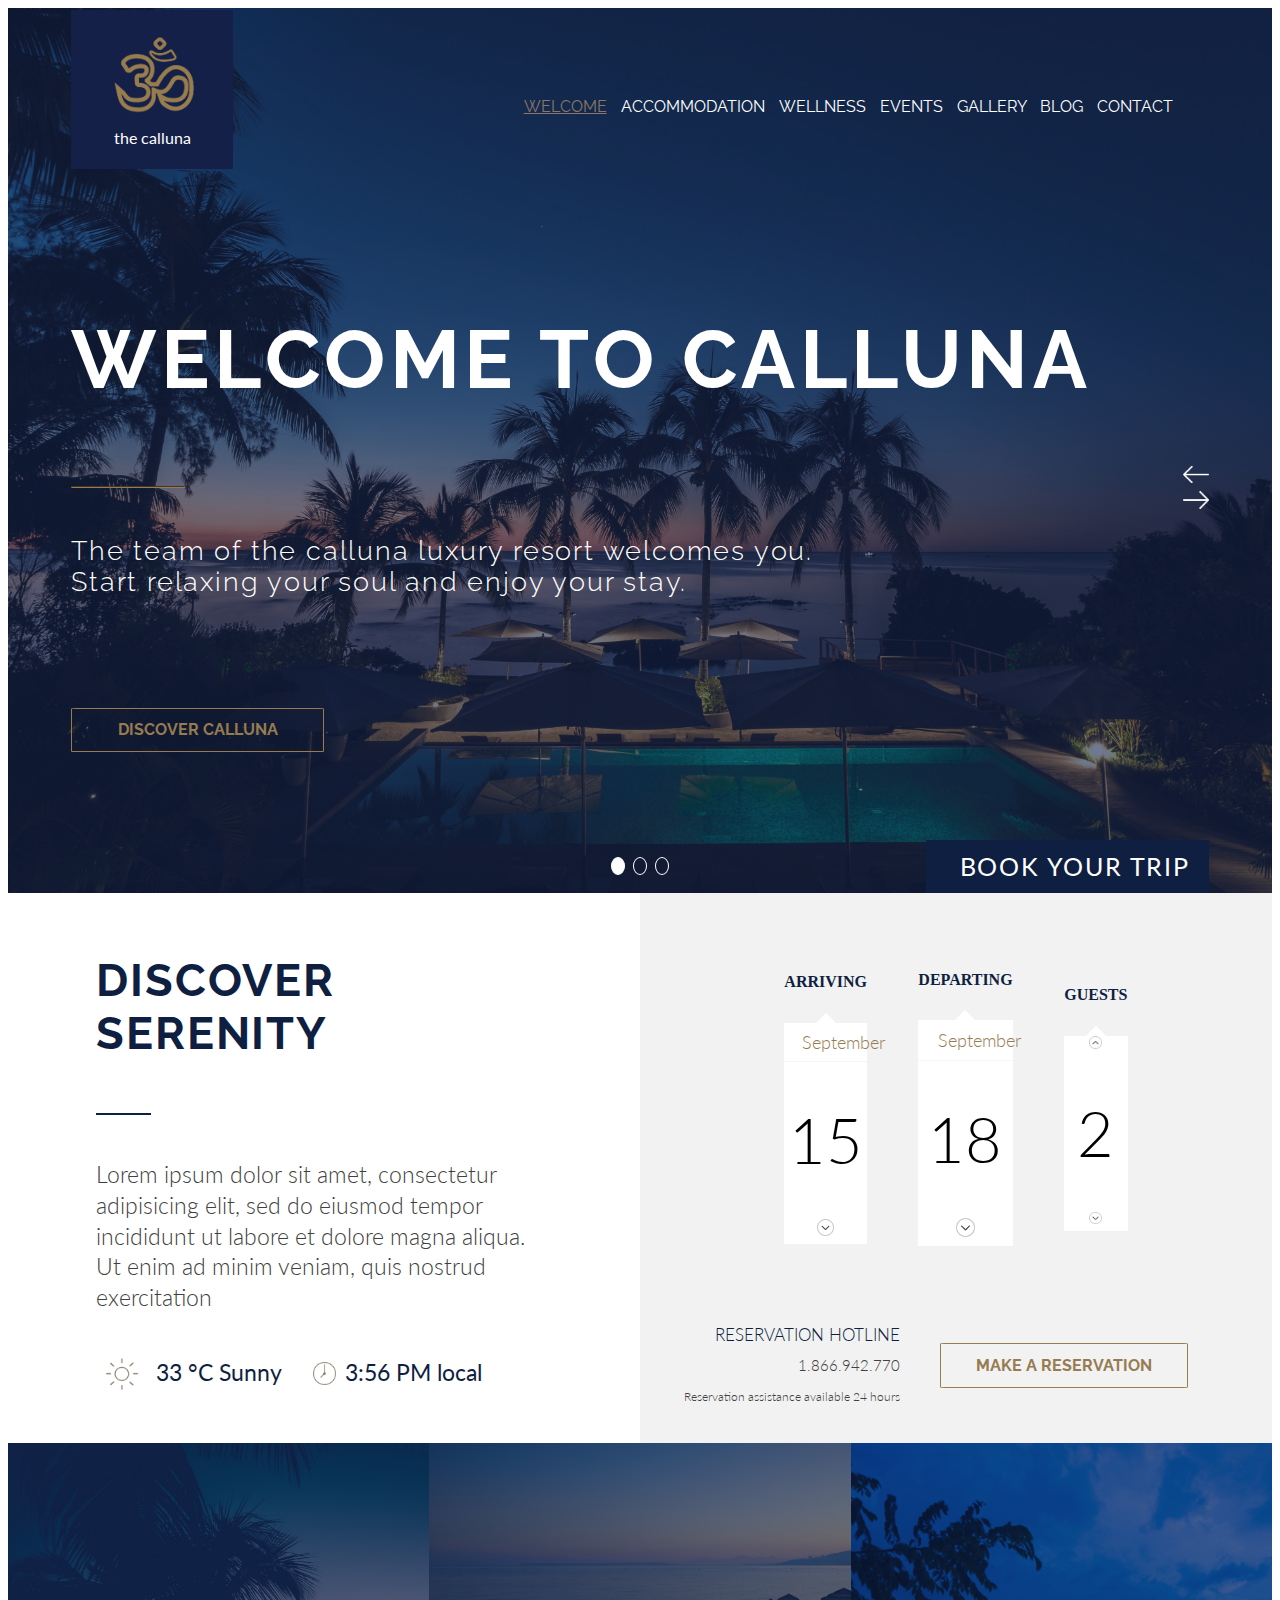
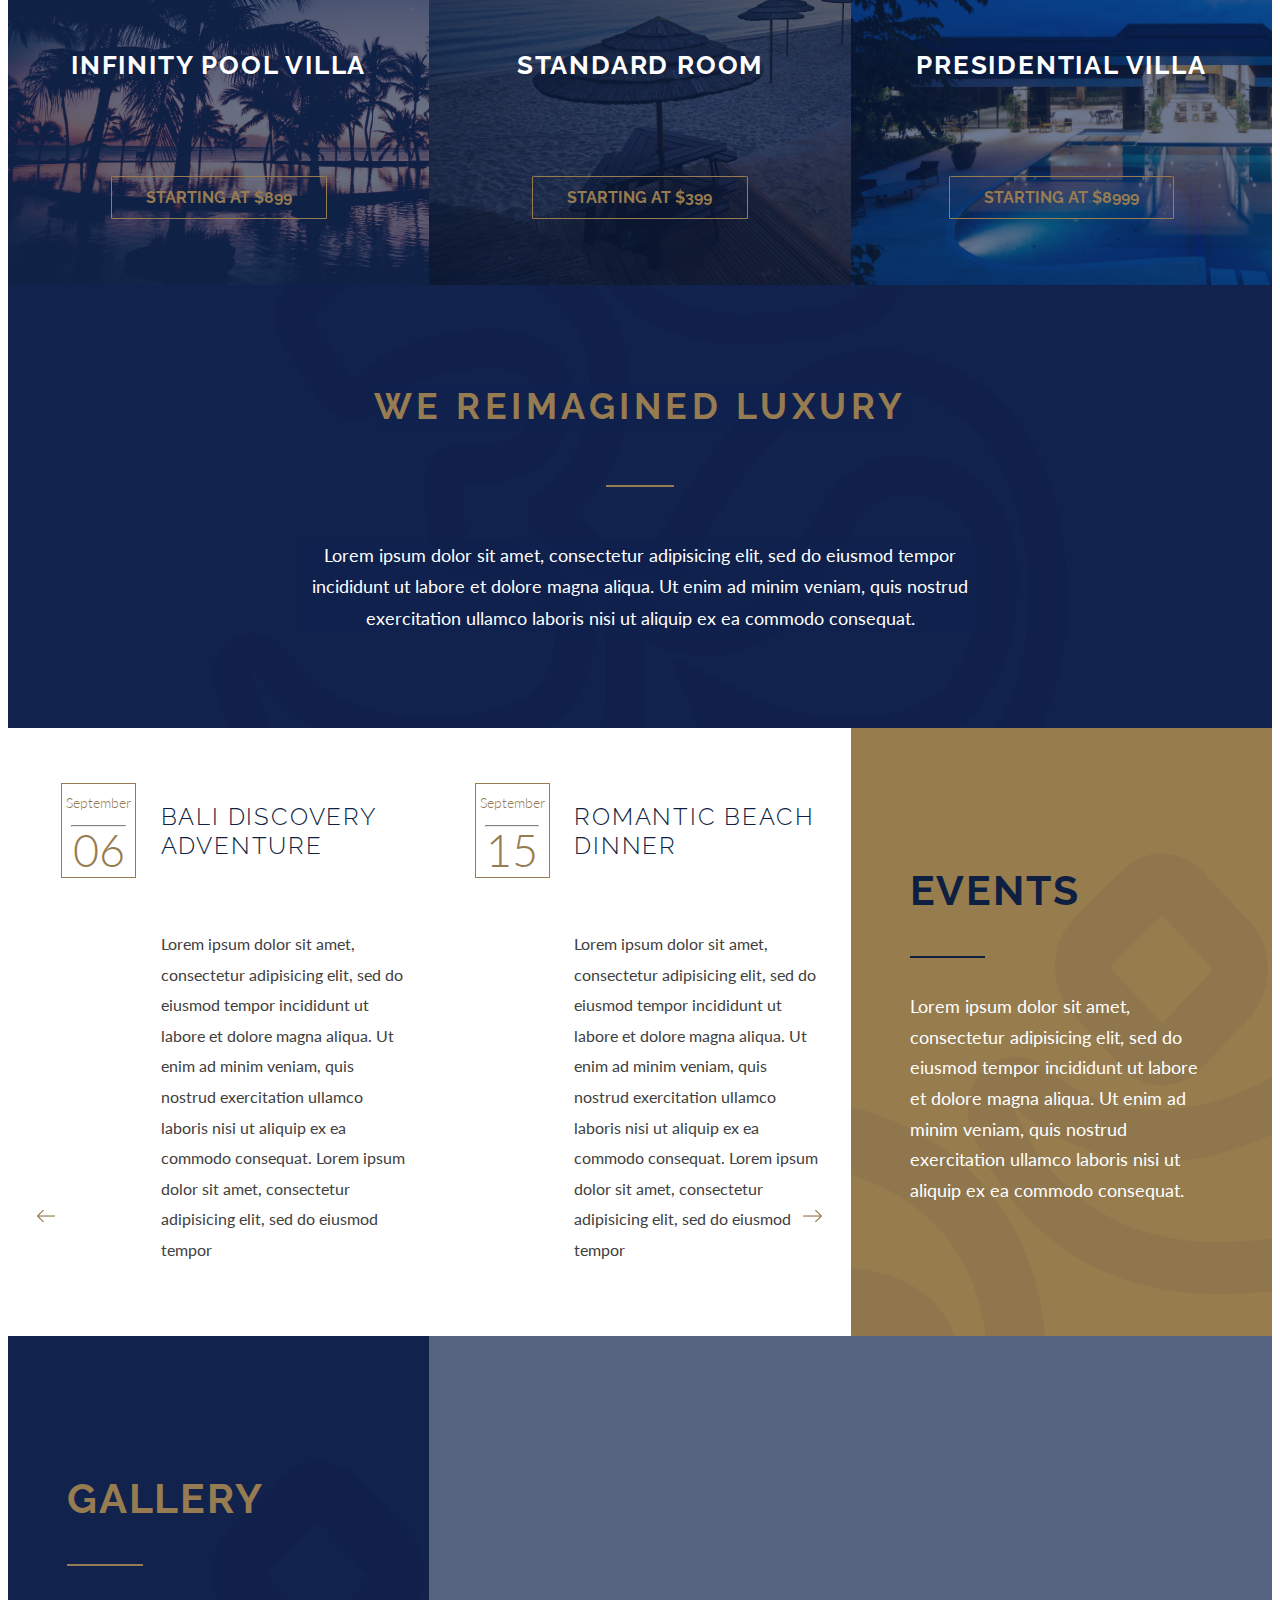
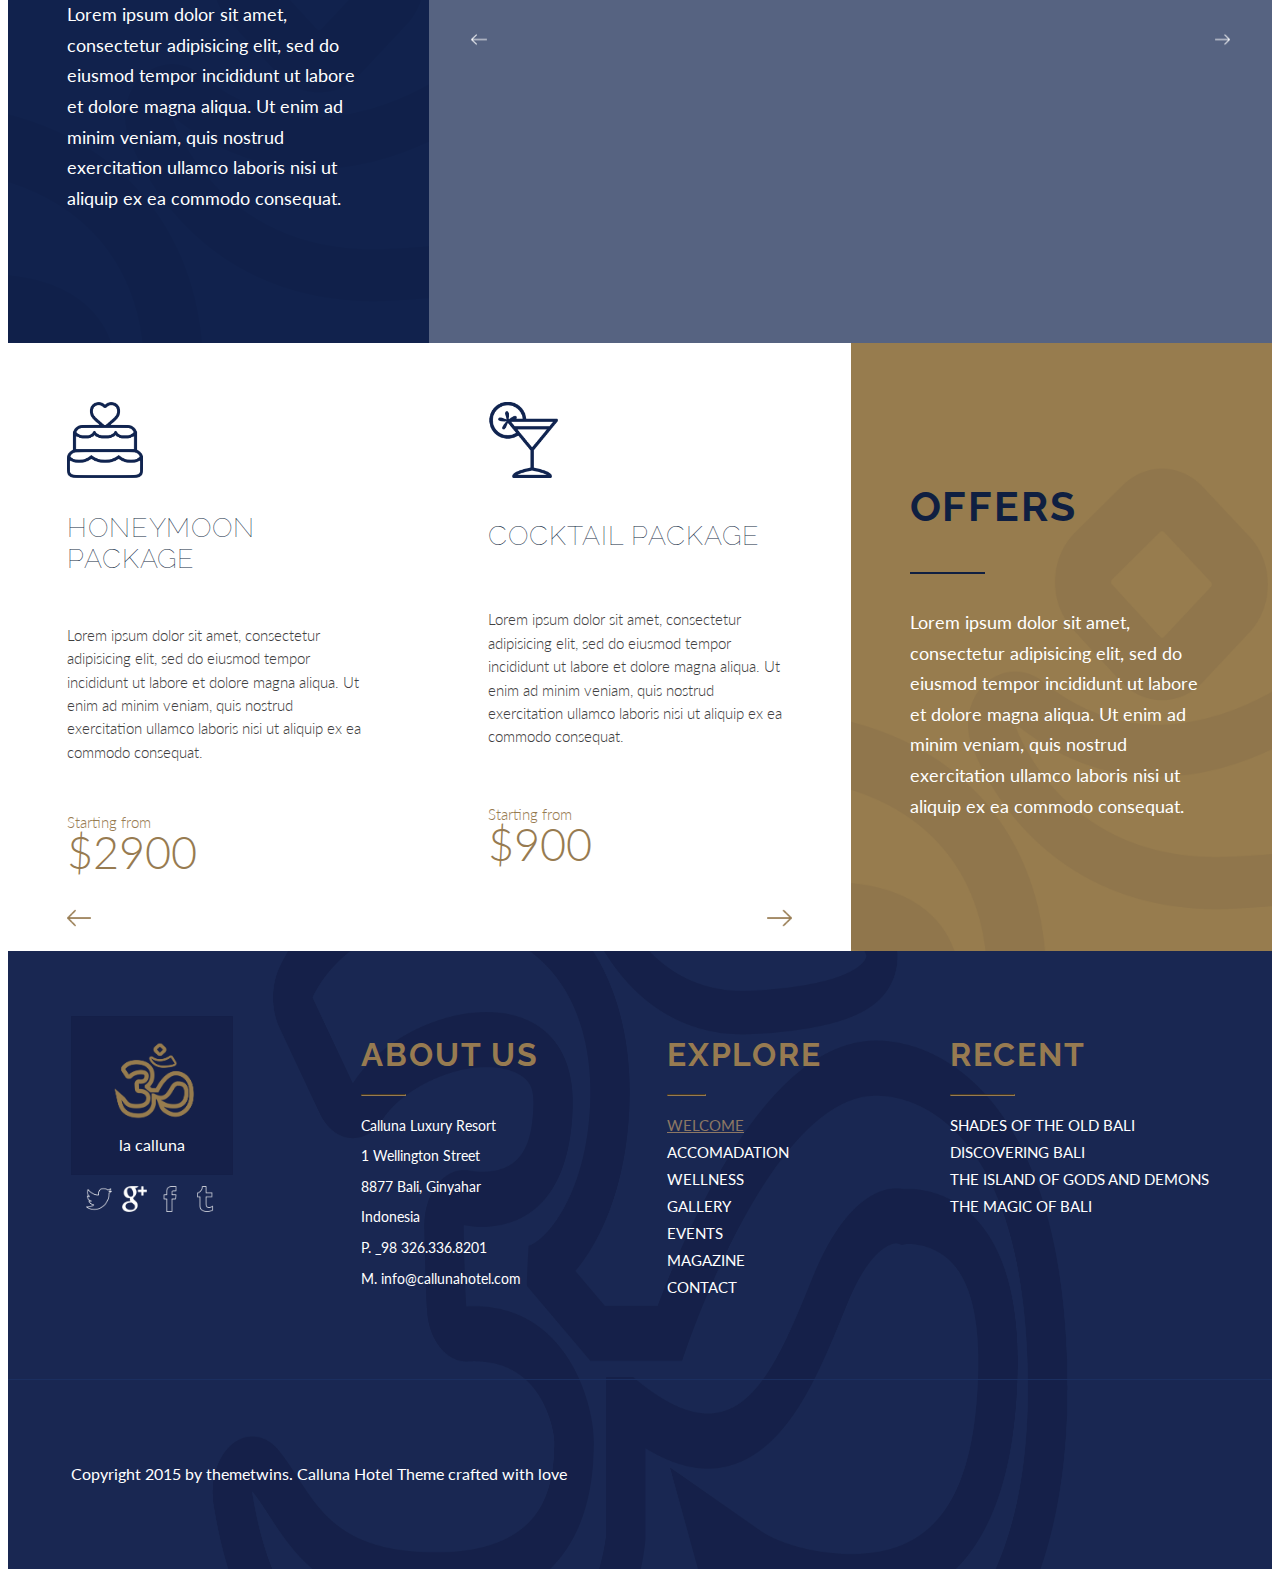
==== commit 46e7ae01: "updated sections 1 and 16" ====
--- a/lib/index.html
+++ b/lib/index.html
@@ -56,9 +56,9 @@
 			</div>
 			<div class="book-it">
 				<div class="radio">
-				<button class="radio"></button>
-				<button class="radio hollow"></button>
-				<button class="radio hollow"></button>
+					<button class="radio"></button>
+					<button class="radio hollow"></button>
+					<button class="radio hollow"></button>
 				</div>
 				
 				<button class="book-it">BOOK YOUR TRIP</button>
@@ -252,8 +252,16 @@
 		</section>
 		<footer class="section16">
 			<section class="footer1">
-				<div class="social">
-					<a href="https://twitter.com/?lang=en" target="_blank" class="social"></a>
+				<div class="icons">
+					<div class="logo">
+						<p class="logo">la calluna</p>
+					</div>
+					<div class="social">
+						<a href="https://twitter.com/?lang=en" target="_blank" class="social" id="twitter"></a>
+						<a href="https://aboutme.google.com/u/0/?referer=gplus" target="_blank" class="social" id="gplus"></a>
+						<a href="https://www.facebook.com" target="_blank" class="social" id="facebook"></a>
+						<a href="https://www.tumblr.com" target="_blank"class="social" id="tumblr"></a>
+					</div>
 				</div>
 				<div>
 					<h1 class="footer gold">ABOUT US</h1>
--- a/lib/css/style.css
+++ b/lib/css/style.css
@@ -80,8 +80,8 @@
     background-size: 100%;
     background-position: center;
     background-repeat: no-repeat;
-    width: 150px;
-    height: 150px;
+    width: 18vmin;
+    height: 18vmin;
 }
 
 
@@ -145,7 +145,7 @@
 	width: 1vw;
 	height: 2vh;
 	background-color: #FFFFFF;
-	border: 2px solid #FFFFFF;
+	border: .1vmin solid #FFFFFF;
 	border-radius: 50%;
 	margin: 1%;
 }
@@ -511,6 +511,7 @@
 	justify-content: space-between;
 	align-items: flex-start;
 	width: 100%;
+	border-bottom: 1px solid #1B2F60;
 }
 footer{
 	display: flex;
@@ -657,15 +658,30 @@
 	width: 25%;
 	margin-left: 0;
 }
-li.social{
-	display: inline;
+
+div.social{
+	display: flex;
+	justify-content: center;
+	align-items: center;
 }
 a.social{
 	display: block;
-	background-image: url(../images/twitter.png);
-	height: 30px;
-	width: 30px;
+	height: 4vh;
+    width: 2vw;
 	background-size: 100%;
 	background-position: center;
 	background-repeat: no-repeat;
-}
+	margin: 3%;
+}
+#twitter{
+	background-image: url(../images/twitter.png);
+}
+#gplus{
+	background-image: url(../images/gplus.png);
+}
+#facebook{
+	background-image: url(../images/fb.png);
+}
+#tumblr{
+	background-image: url(../images/tumblr.png);
+}
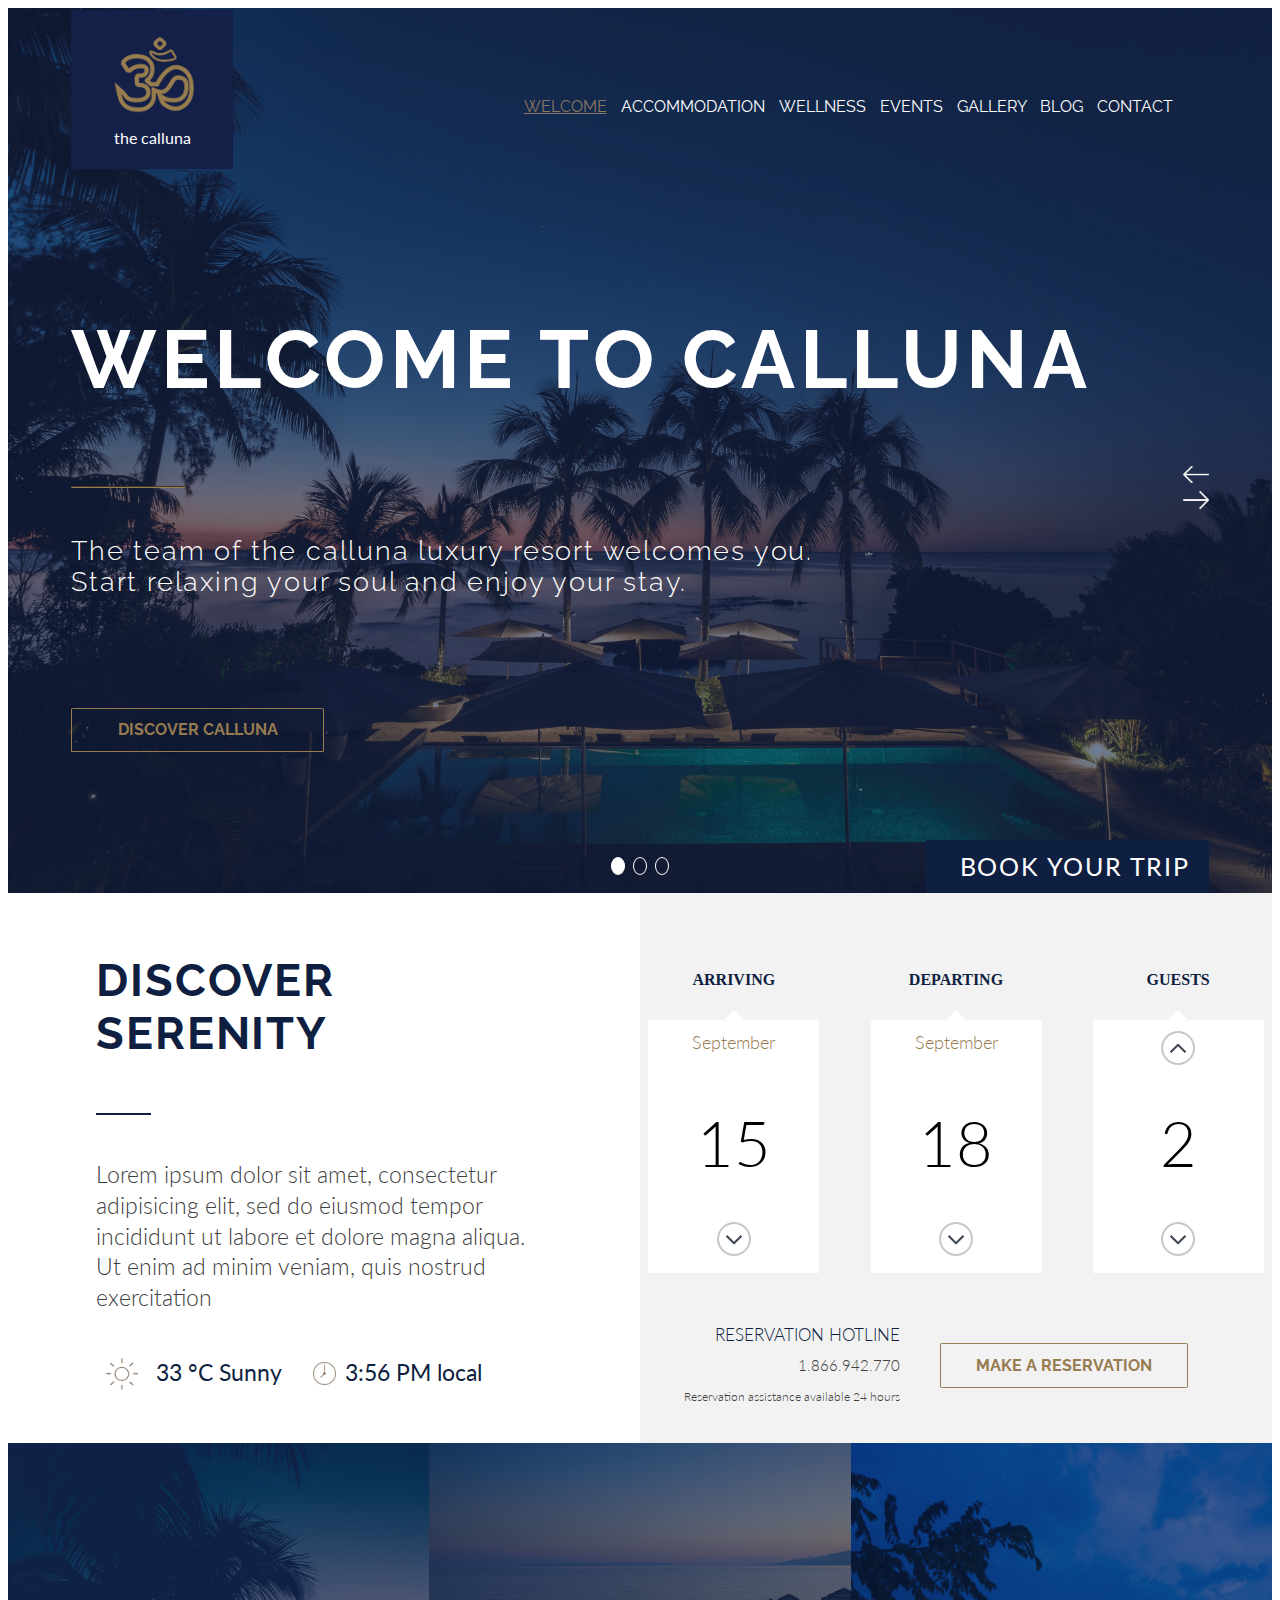
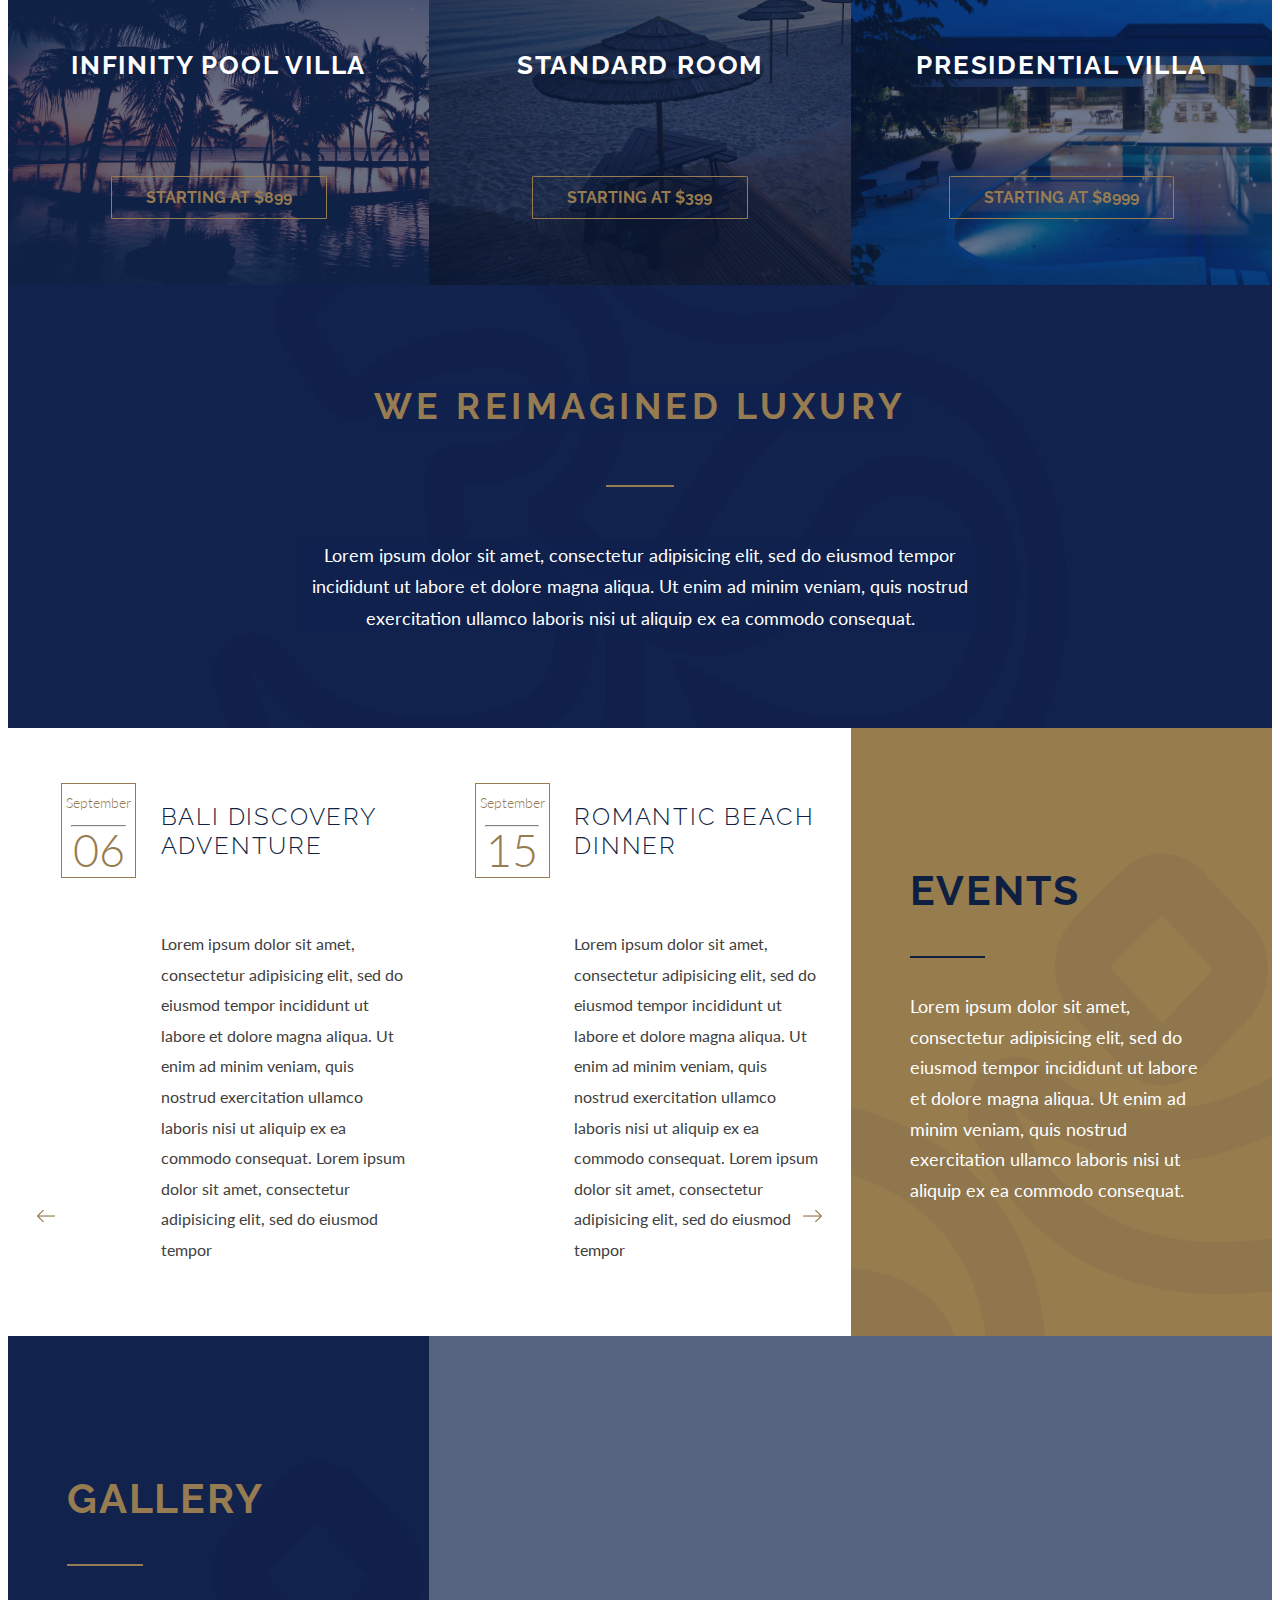
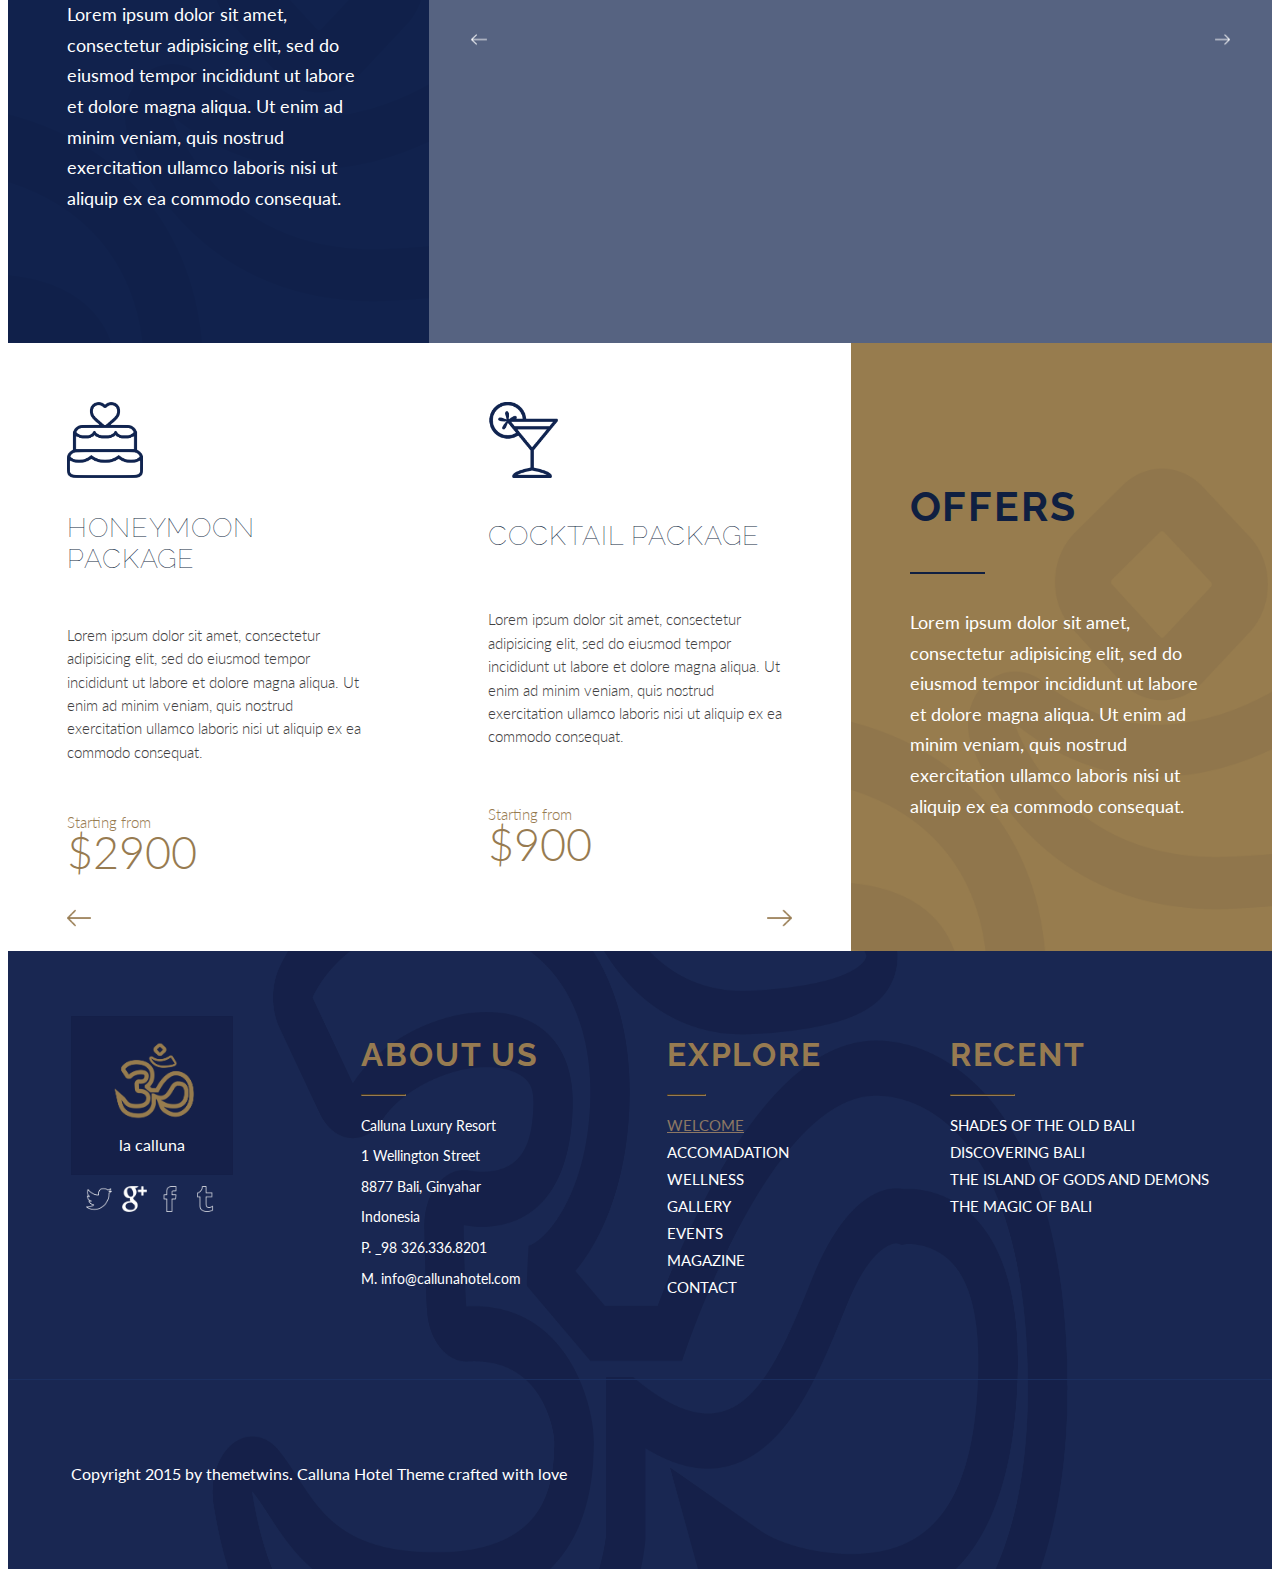
==== commit aef02057: "updated section 3" ====
--- a/lib/index.html
+++ b/lib/index.html
@@ -108,7 +108,7 @@
 						<h4 class="blue">GUESTS</h4>
 						<div class="up"></div>
 						<div class="guests">
-							<input type="image" name="down" class="down-button" src="images/button_up.png">
+							<input type="image" name="down" class="up-button" src="images/button_up.png">
 						</div>
 						<div class="num">
 							<p class="num">2</p>
--- a/lib/css/style.css
+++ b/lib/css/style.css
@@ -262,8 +262,8 @@
 	border-bottom: 10px solid #FFFFFF;
 }
 div.month{
-	width: 100%;
-	height: 2%;
+	width: 19vmin;
+	height: 5vmin;
 	background-color: #FFFFFF;
 	display: flex;
 	justify-content: center;
@@ -281,8 +281,8 @@
 	padding: 5% 21%;
 }
 div.guests{
-	width: 100%;
-	height: 2%;
+	width: 19vmin;
+	height: 5vmin;
 	background-color: #FFFFFF;
 	display: flex;
 	justify-content: center;
@@ -306,6 +306,10 @@
 input.down-button{
 	width: 20%;
 	padding-bottom: 10%;
+}
+input.up-button{
+	width: 20%;
+	padding-top: 6%;
 }
 .contact-book{
 	display: flex;
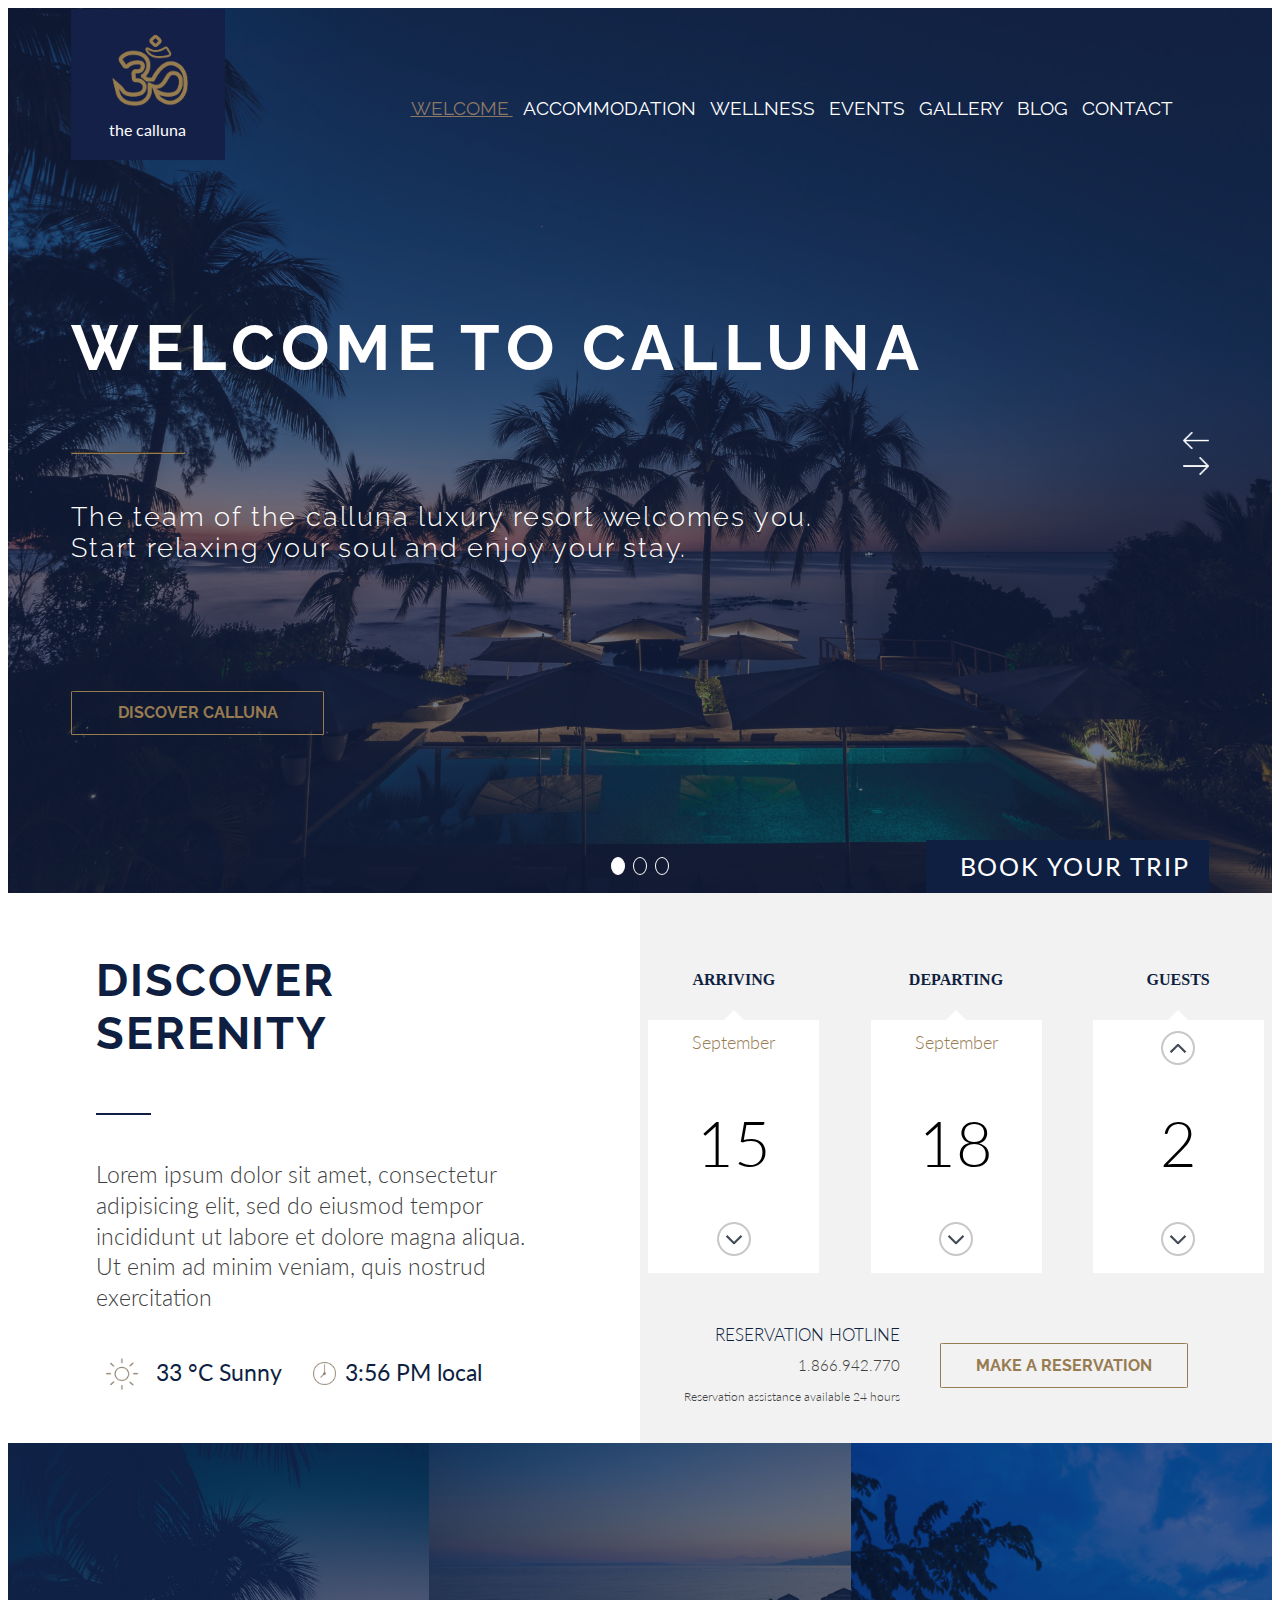
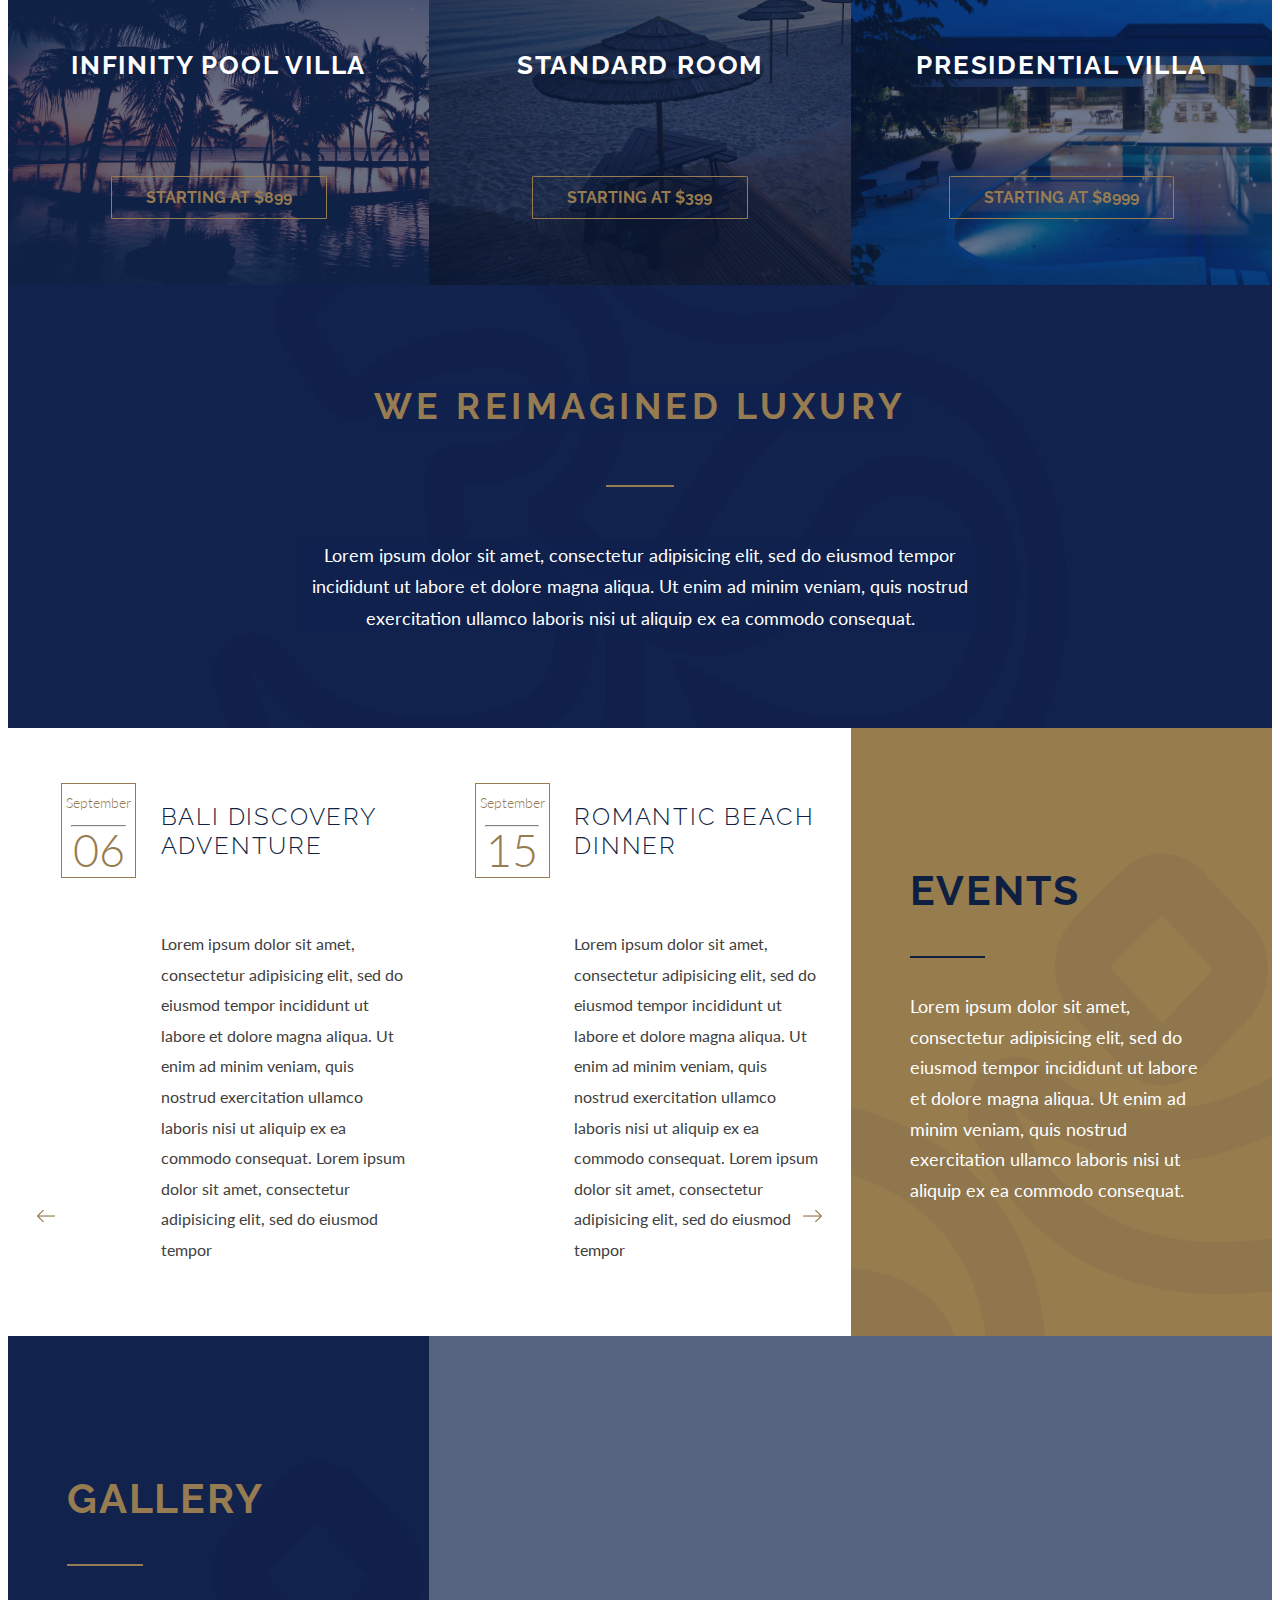
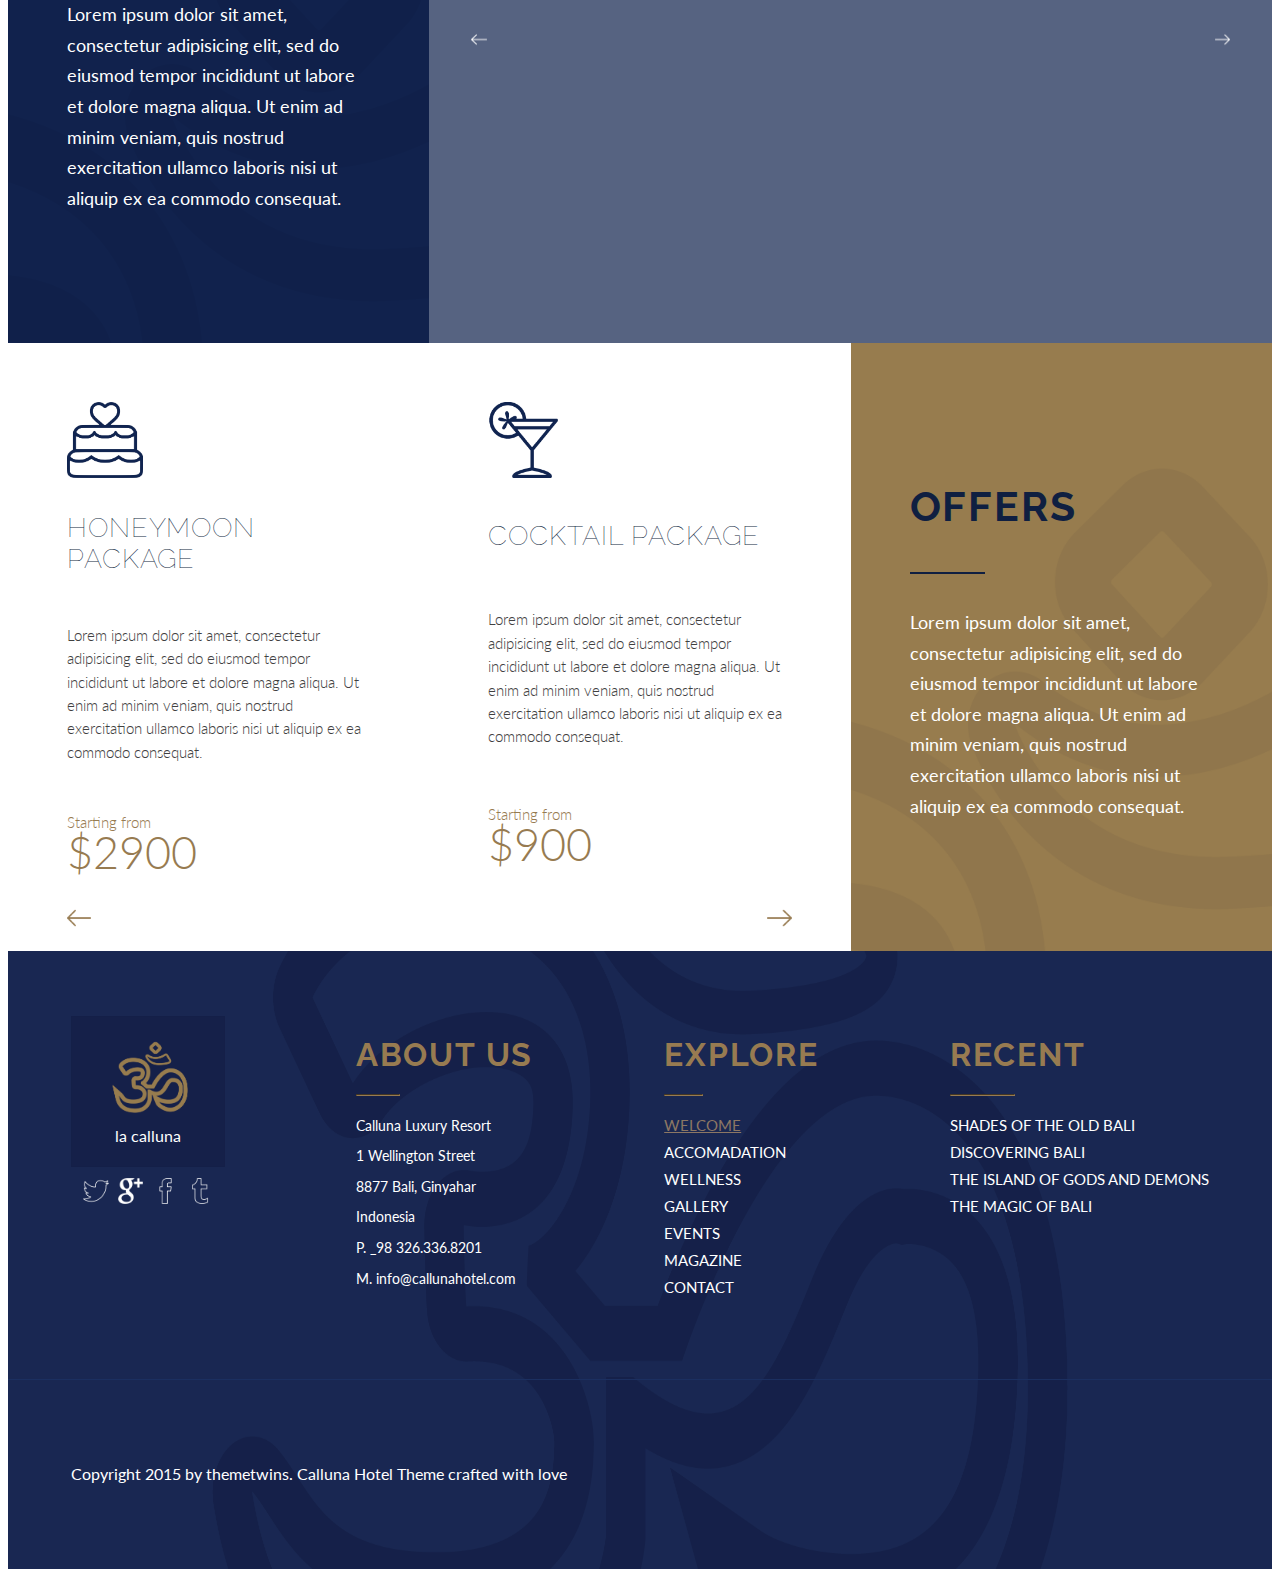
==== commit 65eb2351: "added media queries" ====
--- a/lib/index.html
+++ b/lib/index.html
@@ -2,6 +2,7 @@
 <html>
 	<head>
 		<link rel="stylesheet" type="text/css" href="css/style.css">
+		<link rel="stylesheet" type="text/css" href="css/queries.css">
 		<link href="https://fonts.googleapis.com/css?family=Lato:300,400|Raleway:300,400&display=swap" rel="stylesheet">
 		<title>Calluna Luxury Resort</title>
 	</head>
@@ -13,320 +14,321 @@
 					<p class="logo">the calluna</p>
 				</div>
 				
-				<nav class="header">
+				<nav class="header hide">
 					<ul class="header">
-						<li class="header">
-							<a href="#" class="selected">WELCOME</a>
-						</li>
-						<li class="header">
-							<a href="#">ACCOMMODATION</a>
-						</li>
-						<li class="header">
-							<a href="#">WELLNESS</a>
-						</li>
-						<li class="header">
-							<a href="#">EVENTS</a>
-						</li>
-						<li class="header">
-							<a href="#">GALLERY</a>
-						</li>
-						<li class="header">
-							<a href="#">BLOG</a>
-						</li>
-						<li class="header">
-							<a href="#">CONTACT</a>
+						<li class="header selected">
+							<a href="#" class="header selected">WELCOME</a>
+						</li>
+						<li class="header hide">
+							<a href="#" class="header">ACCOMMODATION</a>
+						</li>
+						<li class="header hide">
+							<a href="#" class="header">WELLNESS</a>
+						</li>
+						<li class="header hide">
+							<a href="#" class="header">EVENTS</a>
+						</li>
+						<li class="header hide">
+							<a href="#" class="header">GALLERY</a>
+						</li>
+						<li class="header hide">
+							<a href="#" class="header">BLOG</a>
+						</li>
+						<li class="header hide">
+							<a href="#" class="header">CONTACT</a>
 						</li>
 					</ul>
 				</nav>
-			</header>
-			<div class="welcome">
-				<h1 class="welcome">WELCOME TO CALLUNA</h1>
-				<div class="container">
-					<hr class="welcome gold">
-					<div class="arrows">
-						<input type="image" name="left_arrow" class="arrows white_arrow" src="images/left.png">	<input type="image" name="right_arrow" class="arrows white_arrow" src="images/right.png">
-					</div>
-				</div>
-				<h2 class="welcome">The team of the calluna luxury resort welcomes you.<br> Start relaxing your soul and enjoy your stay.</h2>
+				<div class="menu show"></div>
+				</header>
+				<div class="welcome">
+					<h1 class="welcome">WELCOME TO CALLUNA</h1>
+					<div class="container">
+						<hr class="welcome gold hide">
+						<div class="arrows hide">
+							<input type="image" name="left_arrow" class="arrows white_arrow" src="images/left.png">	<input type="image" name="right_arrow" class="arrows white_arrow" src="images/right.png">
+						</div>
+					</div>
+					<h2 class="welcome">The team of the calluna luxury resort welcomes you.<br> Start relaxing your soul and enjoy your stay.</h2>
+					
+					
+				</div>
+				<div class="discover">
+					<button class="discover gold">DISCOVER CALLUNA</button>
+				</div>
+				<div class="book-it">
+					<div class="radio">
+						<button class="radio"></button>
+						<button class="radio hollow"></button>
+						<button class="radio hollow"></button>
+					</div>
+					
+					<button class="book-it">BOOK YOUR TRIP</button>
+				</div>
+			</section>
+			<section class="section2">
+				<main class="sec2">
+					<h1 class="sec2 blue">DISCOVER SERENITY</h1>
+					<hr class="sec2 blue">
+					<p class="sec2 gray">Lorem ipsum dolor sit amet, consectetur adipisicing elit, sed do eiusmod
+						tempor incididunt ut labore et dolore magna aliqua. Ut enim ad minim veniam,
+					quis nostrud exercitation</p>
+					<div class="status">
+						<img src="images/sun.png" alt="sun" class="sun">
+						<p class="current-status blue">33 &degC Sunny</p>
+						<img src="images/clock.png" alt="clock" class="clock">
+						<p class="current-status blue">3:56 PM local</p>
+					</div>
+				</main>
+			</section>
+			<section class="section3">
+				<aside>
+					<div class="reservation">
+						<div class="day">
+							<h4 class="blue">ARRIVING</h4>
+							<div class="up"></div>
+							<div class="month">
+								<p class="month gold">September</p>
+							</div>
+							<div class="num">
+								<p class="num">15</p>
+								<input type="image" name="down" class="down-button" src="images/button_down.png">
+							</div>
+						</div>
+						<div class="day">
+							<h4 class="blue">DEPARTING</h4>
+							<div class="up"></div>
+							<div class="month">
+								<p class="month gold">September</p>
+							</div>
+							<div class="num">
+								<p class="num">18</p>
+								<input type="image" name="down" class="down-button" src="images/button_down.png">
+							</div>
+						</div>
+						<div class="day">
+							<h4 class="blue">GUESTS</h4>
+							<div class="up"></div>
+							<div class="guests">
+								<input type="image" name="down" class="up-button" src="images/button_up.png">
+							</div>
+							<div class="num">
+								<p class="num">2</p>
+								<input type="image" name="down" class="down-button" src="images/button_down.png">
+							</div>
+						</div>
+					</div>
+					<div class="contact-book">
+						<div class="contact">
+							<p class="contact blue">RESERVATION HOTLINE</p>
+							<p class="contact phone gray">1.866.942.770</p>
+							<p class="contact gray">Reservation assistance available 24 hours</p>
+						</div>
+						<button class="book gold">MAKE A RESERVATION</button>
+					</div>
+				</aside>
 				
-				
-			</div>
-			<div class="discover">
-				<button class="discover gold">DISCOVER CALLUNA</button>
-			</div>
-			<div class="book-it">
-				<div class="radio">
-					<button class="radio"></button>
-					<button class="radio hollow"></button>
-					<button class="radio hollow"></button>
-				</div>
-				
-				<button class="book-it">BOOK YOUR TRIP</button>
-			</div>
-		</section>
-		<section class="section2">
-			<main class="sec2">
-				<h1 class="sec2 blue">DISCOVER SERENITY</h1>
-				<hr class="sec2 blue">
-				<p class="sec2 gray">Lorem ipsum dolor sit amet, consectetur adipisicing elit, sed do eiusmod
-					tempor incididunt ut labore et dolore magna aliqua. Ut enim ad minim veniam,
-				quis nostrud exercitation</p>
-				<div class="status">
-					<img src="images/sun.png" alt="sun" class="sun">
-					<p class="current-status blue">33 &degC Sunny</p>
-					<img src="images/clock.png" alt="clock" class="clock">
-					<p class="current-status blue">3:56 PM local</p>
-				</div>
-			</main>
-		</section>
-		<section class="section3">
-			<aside>
-				<div class="reservation">
-					<div class="day">
-						<h4 class="blue">ARRIVING</h4>
-						<div class="up"></div>
-						<div class="month">
-							<p class="month gold">September</p>
-						</div>
-						<div class="num">
-							<p class="num">15</p>
-							<input type="image" name="down" class="down-button" src="images/button_down.png">
-						</div>
-					</div>
-					<div class="day">
-						<h4 class="blue">DEPARTING</h4>
-						<div class="up"></div>
-						<div class="month">
-							<p class="month gold">September</p>
-						</div>
-						<div class="num">
-							<p class="num">18</p>
-							<input type="image" name="down" class="down-button" src="images/button_down.png">
-						</div>
-					</div>
-					<div class="day">
-						<h4 class="blue">GUESTS</h4>
-						<div class="up"></div>
-						<div class="guests">
-							<input type="image" name="down" class="up-button" src="images/button_up.png">
-						</div>
-						<div class="num">
-							<p class="num">2</p>
-							<input type="image" name="down" class="down-button" src="images/button_down.png">
-						</div>
-					</div>
-				</div>
-				<div class="contact-book">
-					<div class="contact">
-						<p class="contact blue">RESERVATION HOTLINE</p>
-						<p class="contact phone gray">1.866.942.770</p>
-						<p class="contact gray">Reservation assistance available 24 hours</p>
-					</div>
-					<button class="book gold">MAKE A RESERVATION</button>
-				</div>
-			</aside>
-			
-		</section>
-		<section class="section4 grid">
-			<div class="rooms">
-				<h3 class="">INFINITY POOL VILLA</h3>
-			</div>
-			<div class="price">
-				<button class="gold">STARTING AT $899</button>
-			</div>
-		</section>
-		<section class="section5 grid">
-			<div class="rooms">
-				<h3 class="">STANDARD ROOM</h3>
-			</div>
-			<div class="price">
-				<button class="gold ">STARTING AT $399</button>
-			</div>
-		</section>
-		<section class="section6 grid">
-			<div class="rooms">
-				<h3 class="white-h3">PRESIDENTIAL VILLA</h3>
-			</div>
-			<div class="price">
-				<button class="gold">STARTING AT $8999</button>
-			</div>
-		</section>
-		<section class="section7">
-			<h1 class="gold section7">WE REIMAGINED LUXURY</h1>
-			<hr size="2" width="10" align="center" class="linebreak section7">
-			<p class="section7">Lorem ipsum dolor sit amet, consectetur adipisicing elit, sed do eiusmod
-				tempor incididunt ut labore et dolore magna aliqua. Ut enim ad minim veniam,
-				quis nostrud exercitation ullamco laboris nisi ut aliquip ex ea commodo
-			consequat. </p>
-		</section>
-		<section class="section8">
-			<div class="events">
-				<div class="calendar gold">
-					<p class="calendar">September</p>
-					<hr class="calendar">
-					<p class="date">06</p>
-				</div>
-				<h2 class="events blue">BALI DISCOVERY ADVENTURE</h2>
-				<p class="events gray">Lorem ipsum dolor sit amet, consectetur adipisicing elit, sed do eiusmod
-					tempor incididunt ut labore et dolore magna aliqua. Ut enim ad minim veniam,
-					quis nostrud exercitation ullamco laboris nisi ut aliquip ex ea commodo
-					consequat. Lorem ipsum dolor sit amet, consectetur adipisicing elit, sed do eiusmod
-				tempor</p>
-				<input type="image" name="left_arrow_gold" class="events arrow " src="images/left_gold.png">
-			</div>
-		</section>
-		<section class="section9">
-			<div class="events right">
-				<div class="calendar gold">
-					<p class="calendar">September</p>
-					<hr class="calendar">
-					<p class="date">15</p>
-				</div>
-				<h2 class="events blue">ROMANTIC BEACH DINNER</h2>
-				<p class="events gray">Lorem ipsum dolor sit amet, consectetur adipisicing elit, sed do eiusmod
-					tempor incididunt ut labore et dolore magna aliqua. Ut enim ad minim veniam,
-					quis nostrud exercitation ullamco laboris nisi ut aliquip ex ea commodo
-					consequat. Lorem ipsum dolor sit amet, consectetur adipisicing elit, sed do eiusmod
-				tempor</p>
-				<input type="image" name="right_arrow_gold" class="events events-right" src="images/right_gold.png">
-			</div>
-		</section>
-		<section class="section10">
-			<div class="aside">
-				<h1 class="aside blue">EVENTS</h1>
-				<hr class=" aside blue">
-				<p class="aside">Lorem ipsum dolor sit amet, consectetur adipisicing elit, sed do eiusmod
-					tempor incididunt ut labore et dolore magna aliqua. Ut enim ad minim veniam,
-					quis nostrud exercitation ullamco laboris nisi ut aliquip ex ea commodo
-				consequat.</p>
-			</div>
-		</section>
-		<section class="section11">
-			<div class="aside">
-				<h1 class="aside gold">GALLERY</h1>
-				<hr class="aside gold">
-				<p class="aside">Lorem ipsum dolor sit amet, consectetur adipisicing elit, sed do eiusmod
+			</section>
+			<section class="section4 grid">
+				<div class="rooms">
+					<h3 class="">INFINITY POOL VILLA</h3>
+				</div>
+				<div class="price">
+					<button class="gold">STARTING AT $899</button>
+				</div>
+			</section>
+			<section class="section5 grid">
+				<div class="rooms">
+					<h3 class="">STANDARD ROOM</h3>
+				</div>
+				<div class="price">
+					<button class="gold ">STARTING AT $399</button>
+				</div>
+			</section>
+			<section class="section6 grid">
+				<div class="rooms">
+					<h3 class="white-h3">PRESIDENTIAL VILLA</h3>
+				</div>
+				<div class="price">
+					<button class="gold">STARTING AT $8999</button>
+				</div>
+			</section>
+			<section class="section7">
+				<h1 class="gold section7">WE REIMAGINED LUXURY</h1>
+				<hr size="2" width="10" align="center" class="linebreak section7">
+				<p class="section7">Lorem ipsum dolor sit amet, consectetur adipisicing elit, sed do eiusmod
 					tempor incididunt ut labore et dolore magna aliqua. Ut enim ad minim veniam,
 					quis nostrud exercitation ullamco laboris nisi ut aliquip ex ea commodo
 				consequat. </p>
-			</div>
-		</section>
-		<section class="section12">
-			
-			<input type="image" name="left_arrow" class="arrow white_arrow" src="images/left.png">
-			<input type="image" name="right_arrow" class="arrow white_arrow" src="images/right.png">
-		</section>
-		<section class="section13">
-			<div class="packages">
-				<img src="images/cake.png" alt="wedding cake" class="png">
-				<h2 class="packages blue">HONEYMOON PACKAGE</h2>
-				<p class="packages gray">Lorem ipsum dolor sit amet, consectetur adipisicing elit, sed do eiusmod
-					tempor incididunt ut labore et dolore magna aliqua. Ut enim ad minim veniam,
-					quis nostrud exercitation ullamco laboris nisi ut aliquip ex ea commodo
-				consequat. </p>
-				<p class="packages gold">Starting from<br> <span class="value">$2900</span></p>
-				<input type="image" name="left_arrow_gold" class="arrow gold_arrow" src="images/left_gold.png">
-			</div>
-		</section>
-		<section class="section14">
-			<div class="packages">
-				<img src="images/cocktail.png" alt="cocktail" class="png">
-				<h2 class="packages blue">COCKTAIL PACKAGE</h2>
-				<p class="packages gray">Lorem ipsum dolor sit amet, consectetur adipisicing elit, sed do eiusmod
-					tempor incididunt ut labore et dolore magna aliqua. Ut enim ad minim veniam,
-					quis nostrud exercitation ullamco laboris nisi ut aliquip ex ea commodo
-				consequat. </p>
-				<p class="packages gold">Starting from<br> <span class="value">$900</span></p>
-				<input type="image" name="right_arrow_gold" class="arrow right_arrow gold_arrow" src="images/right_gold.png">
-			</div>
-		</section>
-		<section class="section15">
-			<div class="aside">
-				<h1 class="blue aside">OFFERS</h1>
-				<hr class="aside blue">
-				<p class="aside">Lorem ipsum dolor sit amet, consectetur adipisicing elit, sed do eiusmod
-					tempor incididunt ut labore et dolore magna aliqua. Ut enim ad minim veniam,
-					quis nostrud exercitation ullamco laboris nisi ut aliquip ex ea commodo
-				consequat.</p>
-			</div>
-		</section>
-		<footer class="section16">
-			<section class="footer1">
-				<div class="icons">
-					<div class="logo">
-						<p class="logo">la calluna</p>
-					</div>
-					<div class="social">
-						<a href="https://twitter.com/?lang=en" target="_blank" class="social" id="twitter"></a>
-						<a href="https://aboutme.google.com/u/0/?referer=gplus" target="_blank" class="social" id="gplus"></a>
-						<a href="https://www.facebook.com" target="_blank" class="social" id="facebook"></a>
-						<a href="https://www.tumblr.com" target="_blank"class="social" id="tumblr"></a>
-					</div>
-				</div>
-				<div>
-					<h1 class="footer gold">ABOUT US</h1>
-					<hr class="footer  gold">
-					<p class="footer">Calluna Luxury Resort <br>
-						1 Wellington Street <br>
-						8877 Bali, Ginyahar <br>
-						Indonesia <br>
-						P. _98 326.336.8201 <br>
-						M. <a href="#">info@callunahotel.com</a>
-					</p>
-				</div>
-				<div>
-					<h1 class="footer gold">EXPLORE</h1>
-					<hr class="footer  gold">
-					<nav class="footer">
-						<ul class="footer">
-							<li class="footer">
-								<a href="#" class="selected">WELCOME</a>
-							</li>
-							<li class="footer">
-								<a href="#">ACCOMADATION</a>
-							</li>
-							<li class="footer">
-								<a href="#">WELLNESS</a>
-							</li>
-							<li class="footer">
-								<a href="#">GALLERY</a>
-							</li>
-							<li class="footer">
-								<a href="#">EVENTS</a>
-							</li>
-							<li class="footer">
-								<a href="#">MAGAZINE</a>
-							</li>
-							<li class="footer">
-								<a href="#">CONTACT</a>
-							</li>
-						</ul>
-					</nav>
-				</div>
-				<div>
-					<h1 class="footer gold">RECENT</h1>
-					<hr class="footer  gold">
-					<nav class="footer">
-						<ul class="footer">
-							<li class="footer">
-								<a href="#">SHADES OF THE OLD BALI</a>
-							</li>
-							<li class="footer">
-								<a href="#">DISCOVERING BALI</a>
-							</li>
-							<li class="footer">
-								<a href="#">THE ISLAND OF GODS AND DEMONS</a>
-							</li>
-							<li class="footer">
-								<a href="#">THE MAGIC OF BALI</a>
-							</li>
-						</ul>
-					</nav>
-				</div>
-			</section>
-			<section class="footer2">
-				<p>Copyright 2015 by themetwins. Calluna Hotel Theme crafted with love</p>
-			</section>
-		</footer>
-	</body>
-</html>+			</section>
+			<section class="section8">
+				<div class="events">
+					<div class="calendar gold">
+						<p class="calendar">September</p>
+						<hr class="calendar">
+						<p class="date">06</p>
+					</div>
+					<h2 class="events blue">BALI DISCOVERY ADVENTURE</h2>
+					<p class="events gray">Lorem ipsum dolor sit amet, consectetur adipisicing elit, sed do eiusmod
+						tempor incididunt ut labore et dolore magna aliqua. Ut enim ad minim veniam,
+						quis nostrud exercitation ullamco laboris nisi ut aliquip ex ea commodo
+						consequat. Lorem ipsum dolor sit amet, consectetur adipisicing elit, sed do eiusmod
+					tempor</p>
+					<input type="image" name="left_arrow_gold" class="events arrow hide" src="images/left_gold.png">
+				</div>
+			</section>
+			<section class="section9">
+				<div class="events right">
+					<div class="calendar gold">
+						<p class="calendar">September</p>
+						<hr class="calendar">
+						<p class="date">15</p>
+					</div>
+					<h2 class="events blue">ROMANTIC BEACH DINNER</h2>
+					<p class="events gray">Lorem ipsum dolor sit amet, consectetur adipisicing elit, sed do eiusmod
+						tempor incididunt ut labore et dolore magna aliqua. Ut enim ad minim veniam,
+						quis nostrud exercitation ullamco laboris nisi ut aliquip ex ea commodo
+						consequat. Lorem ipsum dolor sit amet, consectetur adipisicing elit, sed do eiusmod
+					tempor</p>
+					<input type="image" name="right_arrow_gold" class="events events-right hide" src="images/right_gold.png">
+				</div>
+			</section>
+			<section class="section10">
+				<div class="aside">
+					<h1 class="aside blue">EVENTS</h1>
+					<hr class=" aside blue">
+					<p class="aside">Lorem ipsum dolor sit amet, consectetur adipisicing elit, sed do eiusmod
+						tempor incididunt ut labore et dolore magna aliqua. Ut enim ad minim veniam,
+						quis nostrud exercitation ullamco laboris nisi ut aliquip ex ea commodo
+					consequat.</p>
+				</div>
+			</section>
+			<section class="section11">
+				<div class="aside">
+					<h1 class="aside gold">GALLERY</h1>
+					<hr class="aside gold">
+					<p class="aside">Lorem ipsum dolor sit amet, consectetur adipisicing elit, sed do eiusmod
+						tempor incididunt ut labore et dolore magna aliqua. Ut enim ad minim veniam,
+						quis nostrud exercitation ullamco laboris nisi ut aliquip ex ea commodo
+					consequat. </p>
+				</div>
+			</section>
+			<section class="section12">
+				
+				<input type="image" name="left_arrow" class="arrow white_arrow" src="images/left.png">
+				<input type="image" name="right_arrow" class="arrow white_arrow" src="images/right.png">
+			</section>
+			<section class="section13">
+				<div class="packages">
+					<img src="images/cake.png" alt="wedding cake" class="png">
+					<h2 class="packages blue">HONEYMOON PACKAGE</h2>
+					<p class="packages gray">Lorem ipsum dolor sit amet, consectetur adipisicing elit, sed do eiusmod
+						tempor incididunt ut labore et dolore magna aliqua. Ut enim ad minim veniam,
+						quis nostrud exercitation ullamco laboris nisi ut aliquip ex ea commodo
+					consequat. </p>
+					<p class="packages gold">Starting from<br> <span class="value">$2900</span></p>
+					<input type="image" name="left_arrow_gold" class="arrow gold_arrow hide" src="images/left_gold.png">
+				</div>
+			</section>
+			<section class="section14">
+				<div class="packages">
+					<img src="images/cocktail.png" alt="cocktail" class="png">
+					<h2 class="packages blue">COCKTAIL PACKAGE</h2>
+					<p class="packages gray">Lorem ipsum dolor sit amet, consectetur adipisicing elit, sed do eiusmod
+						tempor incididunt ut labore et dolore magna aliqua. Ut enim ad minim veniam,
+						quis nostrud exercitation ullamco laboris nisi ut aliquip ex ea commodo
+					consequat. </p>
+					<p class="packages gold">Starting from<br> <span class="value">$900</span></p>
+					<input type="image" name="right_arrow_gold" class="arrow right_arrow gold_arrow hide" src="images/right_gold.png">
+				</div>
+			</section>
+			<section class="section15">
+				<div class="aside">
+					<h1 class="blue aside">OFFERS</h1>
+					<hr class="aside blue">
+					<p class="aside">Lorem ipsum dolor sit amet, consectetur adipisicing elit, sed do eiusmod
+						tempor incididunt ut labore et dolore magna aliqua. Ut enim ad minim veniam,
+						quis nostrud exercitation ullamco laboris nisi ut aliquip ex ea commodo
+					consequat.</p>
+				</div>
+			</section>
+			<footer class="section16">
+				<section class="footer1">
+					<div class="icons">
+						<div class="logo hide">
+							<p class="logo">la calluna</p>
+						</div>
+						<div class="social">
+							<a href="https://twitter.com/?lang=en" target="_blank" class="social" id="twitter"></a>
+							<a href="https://aboutme.google.com/u/0/?referer=gplus" target="_blank" class="social" id="gplus"></a>
+							<a href="https://www.facebook.com" target="_blank" class="social" id="facebook"></a>
+							<a href="https://www.tumblr.com" target="_blank"class="social" id="tumblr"></a>
+						</div>
+					</div>
+					<div>
+						<h1 class="footer gold">ABOUT US</h1>
+						<hr class="footer  gold">
+						<p class="footer">Calluna Luxury Resort <br>
+							1 Wellington Street <br>
+							8877 Bali, Ginyahar <br>
+							Indonesia <br>
+							P. _98 326.336.8201 <br>
+							M. <a href="#">info@callunahotel.com</a>
+						</p>
+					</div>
+					<div>
+						<h1 class="footer gold">EXPLORE</h1>
+						<hr class="footer  gold">
+						<nav class="footer">
+							<ul class="footer">
+								<li class="footer">
+									<a href="#" class="selected">WELCOME</a>
+								</li>
+								<li class="footer">
+									<a href="#">ACCOMADATION</a>
+								</li>
+								<li class="footer">
+									<a href="#">WELLNESS</a>
+								</li>
+								<li class="footer">
+									<a href="#">GALLERY</a>
+								</li>
+								<li class="footer">
+									<a href="#">EVENTS</a>
+								</li>
+								<li class="footer">
+									<a href="#">MAGAZINE</a>
+								</li>
+								<li class="footer">
+									<a href="#">CONTACT</a>
+								</li>
+							</ul>
+						</nav>
+					</div>
+					<div class="hide">
+						<h1 class="footer gold">RECENT</h1>
+						<hr class="footer  gold">
+						<nav class="footer ">
+							<ul class="footer">
+								<li class="footer">
+									<a href="#">SHADES OF THE OLD BALI</a>
+								</li>
+								<li class="footer">
+									<a href="#">DISCOVERING BALI</a>
+								</li>
+								<li class="footer">
+									<a href="#">THE ISLAND OF GODS AND DEMONS</a>
+								</li>
+								<li class="footer">
+									<a href="#">THE MAGIC OF BALI</a>
+								</li>
+							</ul>
+						</nav>
+					</div>
+				</section>
+				<section class="footer2">
+					<p class="copyright">Copyright 2015 by themetwins. Calluna Hotel Theme crafted with love</p>
+				</section>
+			</footer>
+		</body>
+	</html>--- a/lib/css/style.css
+++ b/lib/css/style.css
@@ -1,5 +1,6 @@
 *{
 	box-sizing: border-box;
+
 }
 body{
 	display: grid;
@@ -39,6 +40,7 @@
 	font-weight: bold;
 	padding: 3% 9% 3% 9%;
 	border-radius: 2%;
+	transition: all 500ms ease-in;
 }
 h1,h2,h3{
 	font-family: 'Raleway', sans-serif;
@@ -80,10 +82,16 @@
     background-size: 100%;
     background-position: center;
     background-repeat: no-repeat;
-    width: 18vmin;
-    height: 18vmin;
-}
-
+    width: 12vw;
+    height: 12vw;
+    min-width: 118px;
+    min-height: 118px;
+    transition: all 500ms ease-in;
+}
+
+hr{
+	transition: all 500ms ease-in;
+}
 
 }
 p.logo{
@@ -106,6 +114,24 @@
 	padding: 5px;
 
 }
+a.header{
+	font-size: 1.5vw;
+}
+.menu{
+	  position: fixed;
+	  top: 3vh;
+	  right: 3vh;
+	  z-index: 1;
+	  height: 5vh;
+	  width: 5vh;
+	  background-image: url(../images/hamburger.png);
+	  background-size: 100%;
+	  background-position: center;
+	  background-repeat: no-repeat;
+	  display: none;
+	  transition: all 500ms ease-in;
+}
+
 
 div.welcome{
 	display: flex;
@@ -114,8 +140,9 @@
 	align-items: flex-start;
 }
 h1.welcome{
-	font-size: 9vmin;
-	letter-spacing: .5vmin;
+	font-size: 5vw;
+	letter-spacing: .5vw;
+	transition: all 500ms ease-in;
 }
 hr.welcome{
 	width: 10%;
--- a/lib/css/queries.css
+++ b/lib/css/queries.css
@@ -0,0 +1,85 @@
+/* For mobile phones: */
+[class*="col-"] {
+  width: 100%;
+}
+@media screen and (max-width: 640px) {
+	body{
+		display: flex;
+		flex-direction: column;
+		justify-content: center;
+		align-items: center;
+		width: 100vw;
+    	height: 100%;
+	}
+	section{
+		height: 80vh;
+    	width: 100%;
+    	border-bottom: 1px solid #977B51;
+	}
+	.section1{
+		align-items: center;
+	}
+	.hide,div.logo.hide,div.arrows.hide{
+		display: none;
+	}
+	.show{
+		display: initial;
+	}
+	div.welcome{
+		align-items: center;
+	}
+	button.gold{
+		font-size: 4vw;
+
+	}
+
+	h1, h1.section7,h2,h3,h1.aside,h2.packages{
+		font-size: 4vh;
+		text-align: center;
+	}
+	div.aside{
+		align-items: center;
+	}
+	p, p.sec2,p.section7,p.aside,p.packages.gray, p.packages{
+		font-size: 3vh;
+		line-height: 4vh;
+		text-align: justify;
+		font-weight: 300;
+	}
+	p.events{
+		font-size: 2.5vh;
+	    line-height: 3vh;
+	    padding-right: 2vh;
+	}
+	.png{
+		width: 10%;
+	}
+	.footer1{
+		flex-direction: column;
+		justify-content: center;
+		align-items: center;
+		text-align: center
+	}
+	a{
+		font-size: 2vh;
+    	line-height: 3vh;
+	}
+	.footer2{
+		height: 40vh;
+	}
+	 p.footer{
+	 	font-size: 2vh;
+	 }
+	 h1.footer{
+	 	font-size: 3vh;
+	 }
+	 a.social{
+	 	height: 4vh;
+	 	width: 4vh;
+	 }
+	 hr.footer,hr.sec2{
+	 	width: 100%;
+	 }
+
+	
+}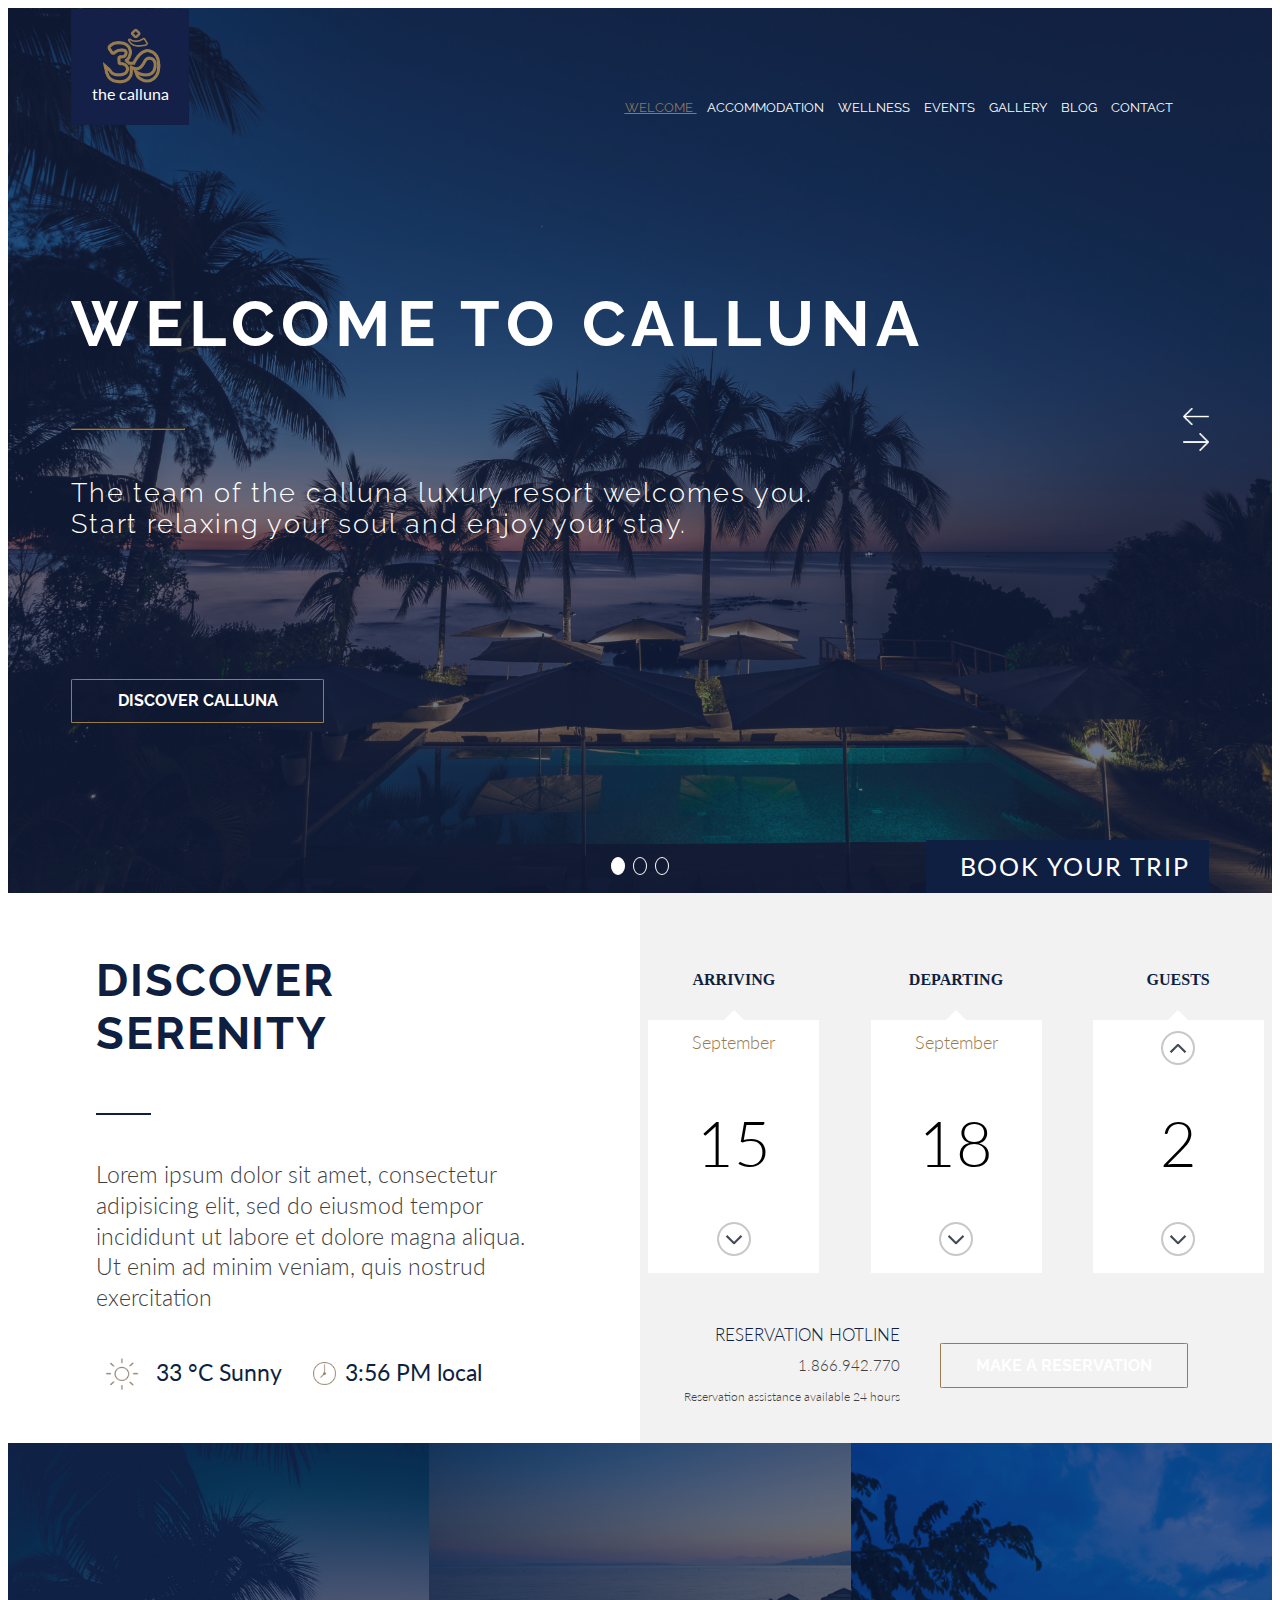
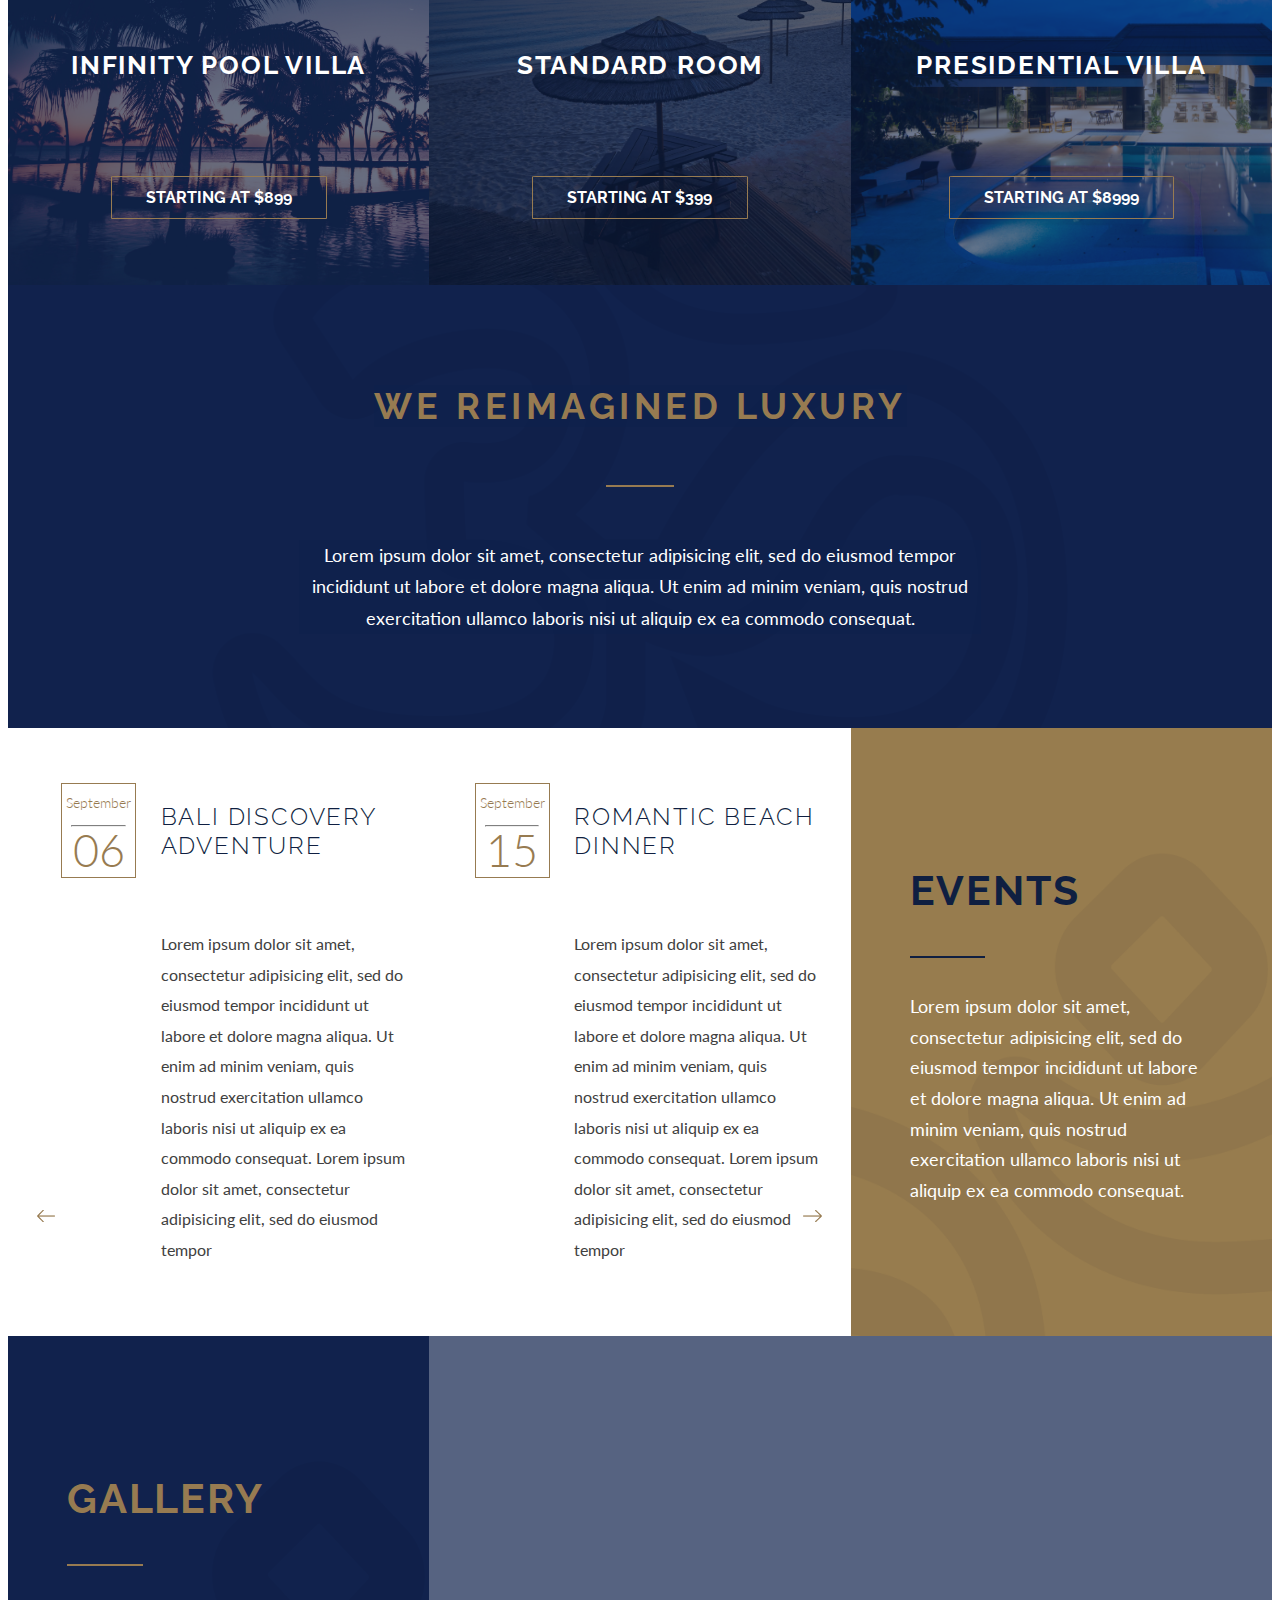
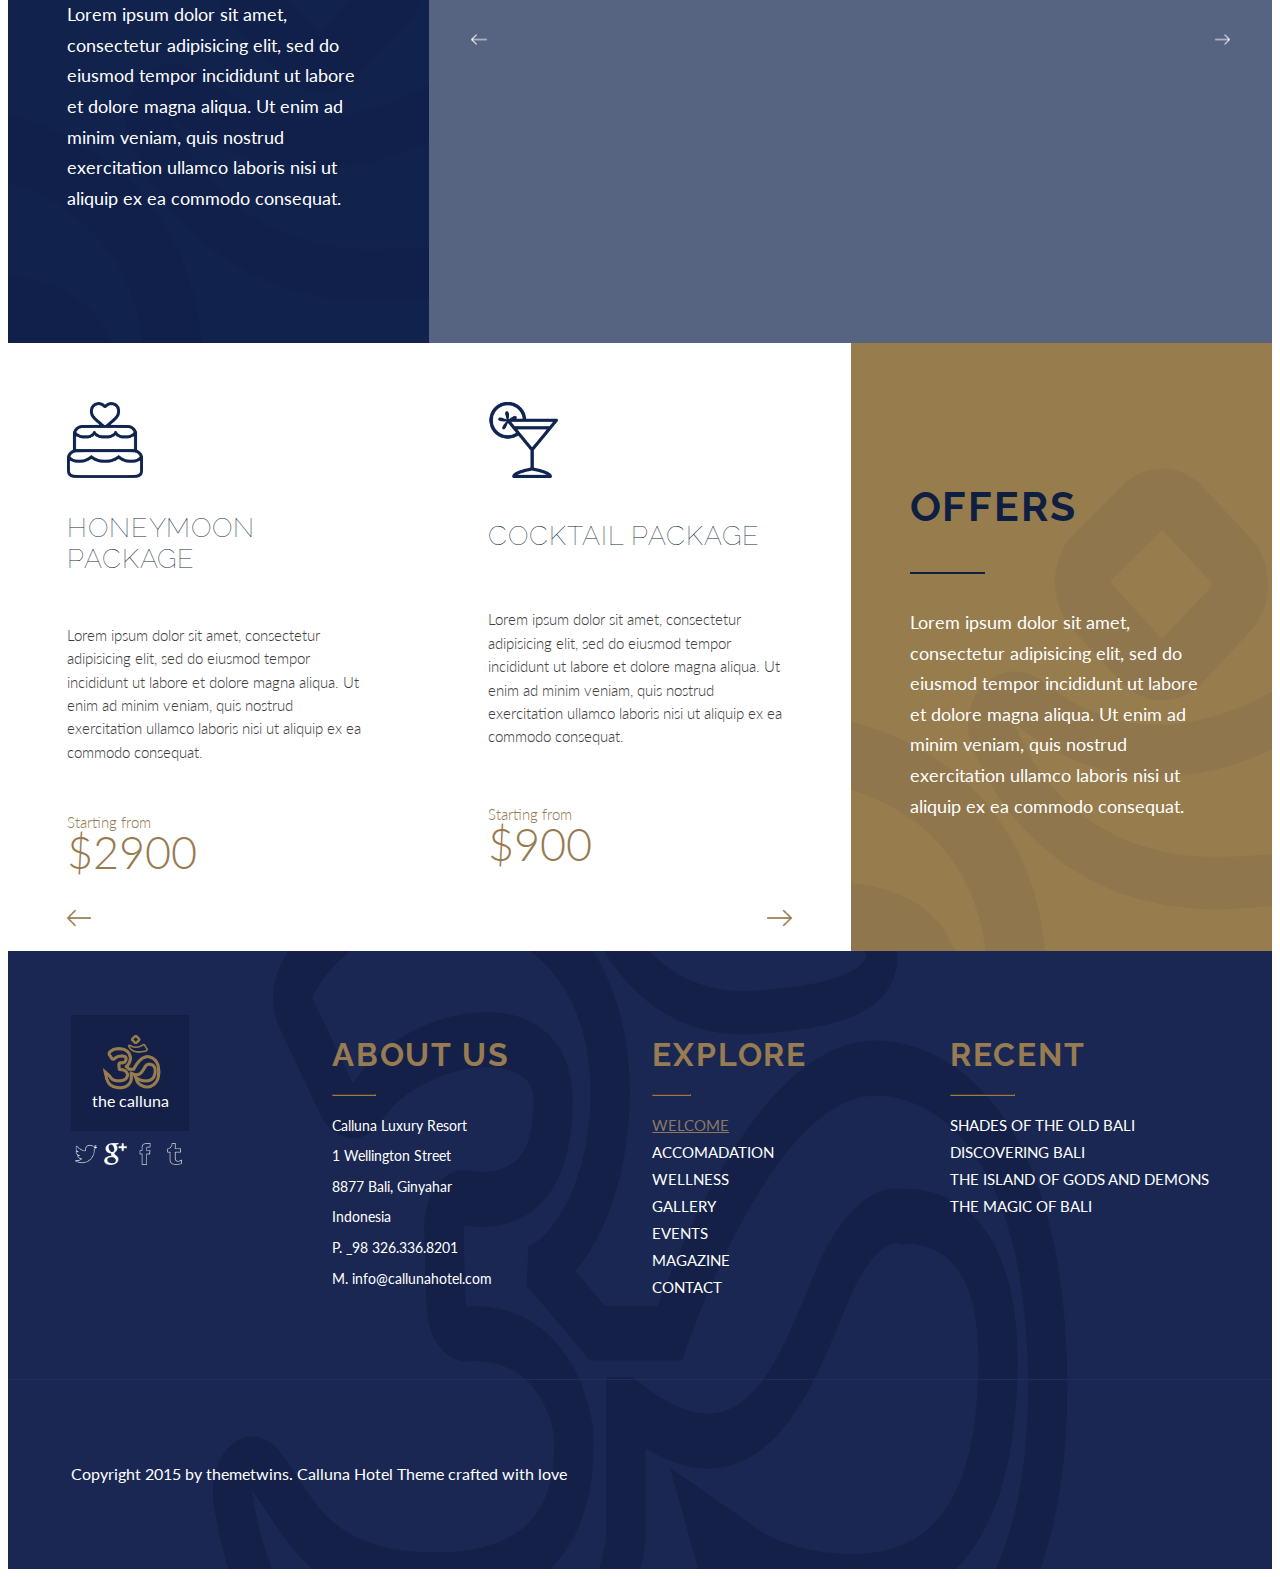
==== commit 65df6ac7: "added links" ====
--- a/lib/index.html
+++ b/lib/index.html
@@ -17,318 +17,318 @@
 				<nav class="header hide">
 					<ul class="header">
 						<li class="header selected">
-							<a href="#" class="header selected">WELCOME</a>
-						</li>
-						<li class="header hide">
-							<a href="#" class="header">ACCOMMODATION</a>
-						</li>
-						<li class="header hide">
-							<a href="#" class="header">WELLNESS</a>
-						</li>
-						<li class="header hide">
-							<a href="#" class="header">EVENTS</a>
-						</li>
-						<li class="header hide">
-							<a href="#" class="header">GALLERY</a>
-						</li>
-						<li class="header hide">
-							<a href="#" class="header">BLOG</a>
-						</li>
-						<li class="header hide">
-							<a href="#" class="header">CONTACT</a>
+							<a href="coming_soon.html" class="header selected">WELCOME</a>
+						</li>
+						<li class="header hide">
+							<a href="coming_soon.html" class="header">ACCOMMODATION</a>
+						</li>
+						<li class="header hide">
+							<a href="coming_soon.html" class="header">WELLNESS</a>
+						</li>
+						<li class="header hide">
+							<a href="coming_soon.html" class="header">EVENTS</a>
+						</li>
+						<li class="header hide">
+							<a href="coming_soon.html" class="header">GALLERY</a>
+						</li>
+						<li class="header hide">
+							<a href="coming_soon.html" class="header">BLOG</a>
+						</li>
+						<li class="header hide">
+							<a href="coming_soon.html" class="header">CONTACT</a>
 						</li>
 					</ul>
 				</nav>
 				<div class="menu show"></div>
-				</header>
-				<div class="welcome">
-					<h1 class="welcome">WELCOME TO CALLUNA</h1>
-					<div class="container">
-						<hr class="welcome gold hide">
-						<div class="arrows hide">
-							<input type="image" name="left_arrow" class="arrows white_arrow" src="images/left.png">	<input type="image" name="right_arrow" class="arrows white_arrow" src="images/right.png">
-						</div>
-					</div>
-					<h2 class="welcome">The team of the calluna luxury resort welcomes you.<br> Start relaxing your soul and enjoy your stay.</h2>
-					
-					
-				</div>
-				<div class="discover">
-					<button class="discover gold">DISCOVER CALLUNA</button>
-				</div>
-				<div class="book-it">
-					<div class="radio">
-						<button class="radio"></button>
-						<button class="radio hollow"></button>
-						<button class="radio hollow"></button>
-					</div>
-					
-					<button class="book-it">BOOK YOUR TRIP</button>
+			</header>
+			<div class="welcome">
+				<h1 class="welcome">WELCOME TO CALLUNA</h1>
+				<div class="container">
+					<hr class="welcome gold hide">
+					<div class="arrows hide">
+						<input type="image" name="left_arrow" class="arrows white_arrow" src="images/left.png">	<input type="image" name="right_arrow" class="arrows white_arrow" src="images/right.png">
+					</div>
+				</div>
+				<h2 class="welcome">The team of the calluna luxury resort welcomes you.<br> Start relaxing your soul and enjoy your stay.</h2>
+				
+				
+			</div>
+			<div class="discover">
+				<button class="discover gold"><a href="coming_soon.html">DISCOVER CALLUNA</a> </button>
+			</div>
+			<div class="book-it">
+				<div class="radio">
+					<button class="radio"></button>
+					<button class="radio hollow"></button>
+					<button class="radio hollow"></button>
+				</div>
+				
+				<button class="book-it"><a href="coming_soon.html">BOOK YOUR TRIP</a> </button>
+			</div>
+		</section>
+		<section class="section2">
+			<main class="sec2">
+				<h1 class="sec2 blue">DISCOVER SERENITY</h1>
+				<hr class="sec2 blue">
+				<p class="sec2 gray">Lorem ipsum dolor sit amet, consectetur adipisicing elit, sed do eiusmod
+					tempor incididunt ut labore et dolore magna aliqua. Ut enim ad minim veniam,
+				quis nostrud exercitation</p>
+				<div class="status">
+					<img src="images/sun.png" alt="sun" class="sun">
+					<p class="current-status blue">33 &degC Sunny</p>
+					<img src="images/clock.png" alt="clock" class="clock">
+					<p class="current-status blue">3:56 PM local</p>
+				</div>
+			</main>
+		</section>
+		<section class="section3">
+			<aside>
+				<div class="reservation">
+					<div class="day">
+						<h4 class="blue">ARRIVING</h4>
+						<div class="up"></div>
+						<div class="month">
+							<p class="month gold">September</p>
+						</div>
+						<div class="num">
+							<p class="num">15</p>
+							<input type="image" name="down" class="down-button" src="images/button_down.png">
+						</div>
+					</div>
+					<div class="day">
+						<h4 class="blue">DEPARTING</h4>
+						<div class="up"></div>
+						<div class="month">
+							<p class="month gold">September</p>
+						</div>
+						<div class="num">
+							<p class="num">18</p>
+							<input type="image" name="down" class="down-button" src="images/button_down.png">
+						</div>
+					</div>
+					<div class="day">
+						<h4 class="blue">GUESTS</h4>
+						<div class="up"></div>
+						<div class="guests">
+							<input type="image" name="down" class="up-button" src="images/button_up.png">
+						</div>
+						<div class="num">
+							<p class="num">2</p>
+							<input type="image" name="down" class="down-button" src="images/button_down.png">
+						</div>
+					</div>
+				</div>
+				<div class="contact-book">
+					<div class="contact">
+						<p class="contact blue">RESERVATION HOTLINE</p>
+						<p class="contact phone gray">1.866.942.770</p>
+						<p class="contact gray">Reservation assistance available 24 hours</p>
+					</div>
+					<button class="book gold"><a href="coming_soon.html">MAKE A RESERVATION</a> </button>
+				</div>
+			</aside>
+			
+		</section>
+		<section class="section4 grid">
+			<div class="rooms">
+				<h3 class="">INFINITY POOL VILLA</h3>
+			</div>
+			<div class="price">
+				<button class="gold"><a href="coming_soon.html">STARTING AT $899</a> </button>
+			</div>
+		</section>
+		<section class="section5 grid">
+			<div class="rooms">
+				<h3 class="">STANDARD ROOM</h3>
+			</div>
+			<div class="price">
+				<button class="gold "><a href="coming_soon.html">STARTING AT $399</a> </button>
+			</div>
+		</section>
+		<section class="section6 grid">
+			<div class="rooms">
+				<h3 class="white-h3">PRESIDENTIAL VILLA</h3>
+			</div>
+			<div class="price">
+				<button class="gold"><a href="coming_soon.html">STARTING AT $8999</a> </button>
+			</div>
+		</section>
+		<section class="section7">
+			<h1 class="gold section7">WE REIMAGINED LUXURY</h1>
+			<hr size="2" width="10" align="center" class="linebreak section7">
+			<p class="section7">Lorem ipsum dolor sit amet, consectetur adipisicing elit, sed do eiusmod
+				tempor incididunt ut labore et dolore magna aliqua. Ut enim ad minim veniam,
+				quis nostrud exercitation ullamco laboris nisi ut aliquip ex ea commodo
+			consequat. </p>
+		</section>
+		<section class="section8">
+			<div class="events">
+				<div class="calendar gold">
+					<p class="calendar">September</p>
+					<hr class="calendar">
+					<p class="date">06</p>
+				</div>
+				<h2 class="events blue">BALI DISCOVERY ADVENTURE</h2>
+				<p class="events gray">Lorem ipsum dolor sit amet, consectetur adipisicing elit, sed do eiusmod
+					tempor incididunt ut labore et dolore magna aliqua. Ut enim ad minim veniam,
+					quis nostrud exercitation ullamco laboris nisi ut aliquip ex ea commodo
+					consequat. Lorem ipsum dolor sit amet, consectetur adipisicing elit, sed do eiusmod
+				tempor</p>
+				<input type="image" name="left_arrow_gold" class="events arrow hide" src="images/left_gold.png">
+			</div>
+		</section>
+		<section class="section9">
+			<div class="events right">
+				<div class="calendar gold">
+					<p class="calendar">September</p>
+					<hr class="calendar">
+					<p class="date">15</p>
+				</div>
+				<h2 class="events blue">ROMANTIC BEACH DINNER</h2>
+				<p class="events gray">Lorem ipsum dolor sit amet, consectetur adipisicing elit, sed do eiusmod
+					tempor incididunt ut labore et dolore magna aliqua. Ut enim ad minim veniam,
+					quis nostrud exercitation ullamco laboris nisi ut aliquip ex ea commodo
+					consequat. Lorem ipsum dolor sit amet, consectetur adipisicing elit, sed do eiusmod
+				tempor</p>
+				<input type="image" name="right_arrow_gold" class="events events-right hide" src="images/right_gold.png">
+			</div>
+		</section>
+		<section class="section10">
+			<div class="aside">
+				<h1 class="aside blue">EVENTS</h1>
+				<hr class=" aside blue">
+				<p class="aside">Lorem ipsum dolor sit amet, consectetur adipisicing elit, sed do eiusmod
+					tempor incididunt ut labore et dolore magna aliqua. Ut enim ad minim veniam,
+					quis nostrud exercitation ullamco laboris nisi ut aliquip ex ea commodo
+				consequat.</p>
+			</div>
+		</section>
+		<section class="section11">
+			<div class="aside">
+				<h1 class="aside gold">GALLERY</h1>
+				<hr class="aside gold">
+				<p class="aside">Lorem ipsum dolor sit amet, consectetur adipisicing elit, sed do eiusmod
+					tempor incididunt ut labore et dolore magna aliqua. Ut enim ad minim veniam,
+					quis nostrud exercitation ullamco laboris nisi ut aliquip ex ea commodo
+				consequat. </p>
+			</div>
+		</section>
+		<section class="section12">
+			
+			<input type="image" name="left_arrow" class="arrow white_arrow" src="images/left.png">
+			<input type="image" name="right_arrow" class="arrow white_arrow" src="images/right.png">
+		</section>
+		<section class="section13">
+			<div class="packages">
+				<img src="images/cake.png" alt="wedding cake" class="png">
+				<h2 class="packages blue">HONEYMOON PACKAGE</h2>
+				<p class="packages gray">Lorem ipsum dolor sit amet, consectetur adipisicing elit, sed do eiusmod
+					tempor incididunt ut labore et dolore magna aliqua. Ut enim ad minim veniam,
+					quis nostrud exercitation ullamco laboris nisi ut aliquip ex ea commodo
+				consequat. </p>
+				<p class="packages gold">Starting from<br> <span class="value">$2900</span></p>
+				<input type="image" name="left_arrow_gold" class="arrow gold_arrow hide" src="images/left_gold.png">
+			</div>
+		</section>
+		<section class="section14">
+			<div class="packages">
+				<img src="images/cocktail.png" alt="cocktail" class="png">
+				<h2 class="packages blue">COCKTAIL PACKAGE</h2>
+				<p class="packages gray">Lorem ipsum dolor sit amet, consectetur adipisicing elit, sed do eiusmod
+					tempor incididunt ut labore et dolore magna aliqua. Ut enim ad minim veniam,
+					quis nostrud exercitation ullamco laboris nisi ut aliquip ex ea commodo
+				consequat. </p>
+				<p class="packages gold">Starting from<br> <span class="value">$900</span></p>
+				<input type="image" name="right_arrow_gold" class="arrow right_arrow gold_arrow hide" src="images/right_gold.png">
+			</div>
+		</section>
+		<section class="section15">
+			<div class="aside">
+				<h1 class="blue aside">OFFERS</h1>
+				<hr class="aside blue">
+				<p class="aside">Lorem ipsum dolor sit amet, consectetur adipisicing elit, sed do eiusmod
+					tempor incididunt ut labore et dolore magna aliqua. Ut enim ad minim veniam,
+					quis nostrud exercitation ullamco laboris nisi ut aliquip ex ea commodo
+				consequat.</p>
+			</div>
+		</section>
+		<footer class="section16">
+			<section class="footer1">
+				<div class="icons">
+					<div class="logo hide">
+						<p class="logo">the calluna</p>
+					</div>
+					<div class="social">
+						<a href="https://twitter.com/?lang=en" target="_blank" class="social" id="twitter"></a>
+						<a href="https://aboutme.google.com/u/0/?referer=gplus" target="_blank" class="social" id="gplus"></a>
+						<a href="https://www.facebook.com" target="_blank" class="social" id="facebook"></a>
+						<a href="https://www.tumblr.com" target="_blank"class="social" id="tumblr"></a>
+					</div>
+				</div>
+				<div>
+					<h1 class="footer gold">ABOUT US</h1>
+					<hr class="footer  gold">
+					<p class="footer">Calluna Luxury Resort <br>
+						1 Wellington Street <br>
+						8877 Bali, Ginyahar <br>
+						Indonesia <br>
+						P. _98 326.336.8201 <br>
+						M. <a href="coming_soon.html">info@callunahotel.com</a>
+					</p>
+				</div>
+				<div>
+					<h1 class="footer gold">EXPLORE</h1>
+					<hr class="footer  gold">
+					<nav class="footer">
+						<ul class="footer">
+							<li class="footer">
+								<a href="coming_soon.html" class="selected">WELCOME</a>
+							</li>
+							<li class="footer">
+								<a href="coming_soon.html">ACCOMADATION</a>
+							</li>
+							<li class="footer">
+								<a href="coming_soon.html">WELLNESS</a>
+							</li>
+							<li class="footer">
+								<a href="coming_soon.html">GALLERY</a>
+							</li>
+							<li class="footer">
+								<a href="coming_soon.html">EVENTS</a>
+							</li>
+							<li class="footer">
+								<a href="coming_soon.html">MAGAZINE</a>
+							</li>
+							<li class="footer">
+								<a href="coming_soon.html">CONTACT</a>
+							</li>
+						</ul>
+					</nav>
+				</div>
+				<div class="hide">
+					<h1 class="footer gold">RECENT</h1>
+					<hr class="footer  gold">
+					<nav class="footer ">
+						<ul class="footer">
+							<li class="footer">
+								<a href="coming_soon.html">SHADES OF THE OLD BALI</a>
+							</li>
+							<li class="footer">
+								<a href="coming_soon.html">DISCOVERING BALI</a>
+							</li>
+							<li class="footer">
+								<a href="coming_soon.html">THE ISLAND OF GODS AND DEMONS</a>
+							</li>
+							<li class="footer">
+								<a href="coming_soon.html">THE MAGIC OF BALI</a>
+							</li>
+						</ul>
+					</nav>
 				</div>
 			</section>
-			<section class="section2">
-				<main class="sec2">
-					<h1 class="sec2 blue">DISCOVER SERENITY</h1>
-					<hr class="sec2 blue">
-					<p class="sec2 gray">Lorem ipsum dolor sit amet, consectetur adipisicing elit, sed do eiusmod
-						tempor incididunt ut labore et dolore magna aliqua. Ut enim ad minim veniam,
-					quis nostrud exercitation</p>
-					<div class="status">
-						<img src="images/sun.png" alt="sun" class="sun">
-						<p class="current-status blue">33 &degC Sunny</p>
-						<img src="images/clock.png" alt="clock" class="clock">
-						<p class="current-status blue">3:56 PM local</p>
-					</div>
-				</main>
+			<section class="footer2">
+				<p class="copyright">Copyright 2015 by themetwins. Calluna Hotel Theme crafted with love</p>
 			</section>
-			<section class="section3">
-				<aside>
-					<div class="reservation">
-						<div class="day">
-							<h4 class="blue">ARRIVING</h4>
-							<div class="up"></div>
-							<div class="month">
-								<p class="month gold">September</p>
-							</div>
-							<div class="num">
-								<p class="num">15</p>
-								<input type="image" name="down" class="down-button" src="images/button_down.png">
-							</div>
-						</div>
-						<div class="day">
-							<h4 class="blue">DEPARTING</h4>
-							<div class="up"></div>
-							<div class="month">
-								<p class="month gold">September</p>
-							</div>
-							<div class="num">
-								<p class="num">18</p>
-								<input type="image" name="down" class="down-button" src="images/button_down.png">
-							</div>
-						</div>
-						<div class="day">
-							<h4 class="blue">GUESTS</h4>
-							<div class="up"></div>
-							<div class="guests">
-								<input type="image" name="down" class="up-button" src="images/button_up.png">
-							</div>
-							<div class="num">
-								<p class="num">2</p>
-								<input type="image" name="down" class="down-button" src="images/button_down.png">
-							</div>
-						</div>
-					</div>
-					<div class="contact-book">
-						<div class="contact">
-							<p class="contact blue">RESERVATION HOTLINE</p>
-							<p class="contact phone gray">1.866.942.770</p>
-							<p class="contact gray">Reservation assistance available 24 hours</p>
-						</div>
-						<button class="book gold">MAKE A RESERVATION</button>
-					</div>
-				</aside>
-				
-			</section>
-			<section class="section4 grid">
-				<div class="rooms">
-					<h3 class="">INFINITY POOL VILLA</h3>
-				</div>
-				<div class="price">
-					<button class="gold">STARTING AT $899</button>
-				</div>
-			</section>
-			<section class="section5 grid">
-				<div class="rooms">
-					<h3 class="">STANDARD ROOM</h3>
-				</div>
-				<div class="price">
-					<button class="gold ">STARTING AT $399</button>
-				</div>
-			</section>
-			<section class="section6 grid">
-				<div class="rooms">
-					<h3 class="white-h3">PRESIDENTIAL VILLA</h3>
-				</div>
-				<div class="price">
-					<button class="gold">STARTING AT $8999</button>
-				</div>
-			</section>
-			<section class="section7">
-				<h1 class="gold section7">WE REIMAGINED LUXURY</h1>
-				<hr size="2" width="10" align="center" class="linebreak section7">
-				<p class="section7">Lorem ipsum dolor sit amet, consectetur adipisicing elit, sed do eiusmod
-					tempor incididunt ut labore et dolore magna aliqua. Ut enim ad minim veniam,
-					quis nostrud exercitation ullamco laboris nisi ut aliquip ex ea commodo
-				consequat. </p>
-			</section>
-			<section class="section8">
-				<div class="events">
-					<div class="calendar gold">
-						<p class="calendar">September</p>
-						<hr class="calendar">
-						<p class="date">06</p>
-					</div>
-					<h2 class="events blue">BALI DISCOVERY ADVENTURE</h2>
-					<p class="events gray">Lorem ipsum dolor sit amet, consectetur adipisicing elit, sed do eiusmod
-						tempor incididunt ut labore et dolore magna aliqua. Ut enim ad minim veniam,
-						quis nostrud exercitation ullamco laboris nisi ut aliquip ex ea commodo
-						consequat. Lorem ipsum dolor sit amet, consectetur adipisicing elit, sed do eiusmod
-					tempor</p>
-					<input type="image" name="left_arrow_gold" class="events arrow hide" src="images/left_gold.png">
-				</div>
-			</section>
-			<section class="section9">
-				<div class="events right">
-					<div class="calendar gold">
-						<p class="calendar">September</p>
-						<hr class="calendar">
-						<p class="date">15</p>
-					</div>
-					<h2 class="events blue">ROMANTIC BEACH DINNER</h2>
-					<p class="events gray">Lorem ipsum dolor sit amet, consectetur adipisicing elit, sed do eiusmod
-						tempor incididunt ut labore et dolore magna aliqua. Ut enim ad minim veniam,
-						quis nostrud exercitation ullamco laboris nisi ut aliquip ex ea commodo
-						consequat. Lorem ipsum dolor sit amet, consectetur adipisicing elit, sed do eiusmod
-					tempor</p>
-					<input type="image" name="right_arrow_gold" class="events events-right hide" src="images/right_gold.png">
-				</div>
-			</section>
-			<section class="section10">
-				<div class="aside">
-					<h1 class="aside blue">EVENTS</h1>
-					<hr class=" aside blue">
-					<p class="aside">Lorem ipsum dolor sit amet, consectetur adipisicing elit, sed do eiusmod
-						tempor incididunt ut labore et dolore magna aliqua. Ut enim ad minim veniam,
-						quis nostrud exercitation ullamco laboris nisi ut aliquip ex ea commodo
-					consequat.</p>
-				</div>
-			</section>
-			<section class="section11">
-				<div class="aside">
-					<h1 class="aside gold">GALLERY</h1>
-					<hr class="aside gold">
-					<p class="aside">Lorem ipsum dolor sit amet, consectetur adipisicing elit, sed do eiusmod
-						tempor incididunt ut labore et dolore magna aliqua. Ut enim ad minim veniam,
-						quis nostrud exercitation ullamco laboris nisi ut aliquip ex ea commodo
-					consequat. </p>
-				</div>
-			</section>
-			<section class="section12">
-				
-				<input type="image" name="left_arrow" class="arrow white_arrow" src="images/left.png">
-				<input type="image" name="right_arrow" class="arrow white_arrow" src="images/right.png">
-			</section>
-			<section class="section13">
-				<div class="packages">
-					<img src="images/cake.png" alt="wedding cake" class="png">
-					<h2 class="packages blue">HONEYMOON PACKAGE</h2>
-					<p class="packages gray">Lorem ipsum dolor sit amet, consectetur adipisicing elit, sed do eiusmod
-						tempor incididunt ut labore et dolore magna aliqua. Ut enim ad minim veniam,
-						quis nostrud exercitation ullamco laboris nisi ut aliquip ex ea commodo
-					consequat. </p>
-					<p class="packages gold">Starting from<br> <span class="value">$2900</span></p>
-					<input type="image" name="left_arrow_gold" class="arrow gold_arrow hide" src="images/left_gold.png">
-				</div>
-			</section>
-			<section class="section14">
-				<div class="packages">
-					<img src="images/cocktail.png" alt="cocktail" class="png">
-					<h2 class="packages blue">COCKTAIL PACKAGE</h2>
-					<p class="packages gray">Lorem ipsum dolor sit amet, consectetur adipisicing elit, sed do eiusmod
-						tempor incididunt ut labore et dolore magna aliqua. Ut enim ad minim veniam,
-						quis nostrud exercitation ullamco laboris nisi ut aliquip ex ea commodo
-					consequat. </p>
-					<p class="packages gold">Starting from<br> <span class="value">$900</span></p>
-					<input type="image" name="right_arrow_gold" class="arrow right_arrow gold_arrow hide" src="images/right_gold.png">
-				</div>
-			</section>
-			<section class="section15">
-				<div class="aside">
-					<h1 class="blue aside">OFFERS</h1>
-					<hr class="aside blue">
-					<p class="aside">Lorem ipsum dolor sit amet, consectetur adipisicing elit, sed do eiusmod
-						tempor incididunt ut labore et dolore magna aliqua. Ut enim ad minim veniam,
-						quis nostrud exercitation ullamco laboris nisi ut aliquip ex ea commodo
-					consequat.</p>
-				</div>
-			</section>
-			<footer class="section16">
-				<section class="footer1">
-					<div class="icons">
-						<div class="logo hide">
-							<p class="logo">la calluna</p>
-						</div>
-						<div class="social">
-							<a href="https://twitter.com/?lang=en" target="_blank" class="social" id="twitter"></a>
-							<a href="https://aboutme.google.com/u/0/?referer=gplus" target="_blank" class="social" id="gplus"></a>
-							<a href="https://www.facebook.com" target="_blank" class="social" id="facebook"></a>
-							<a href="https://www.tumblr.com" target="_blank"class="social" id="tumblr"></a>
-						</div>
-					</div>
-					<div>
-						<h1 class="footer gold">ABOUT US</h1>
-						<hr class="footer  gold">
-						<p class="footer">Calluna Luxury Resort <br>
-							1 Wellington Street <br>
-							8877 Bali, Ginyahar <br>
-							Indonesia <br>
-							P. _98 326.336.8201 <br>
-							M. <a href="#">info@callunahotel.com</a>
-						</p>
-					</div>
-					<div>
-						<h1 class="footer gold">EXPLORE</h1>
-						<hr class="footer  gold">
-						<nav class="footer">
-							<ul class="footer">
-								<li class="footer">
-									<a href="#" class="selected">WELCOME</a>
-								</li>
-								<li class="footer">
-									<a href="#">ACCOMADATION</a>
-								</li>
-								<li class="footer">
-									<a href="#">WELLNESS</a>
-								</li>
-								<li class="footer">
-									<a href="#">GALLERY</a>
-								</li>
-								<li class="footer">
-									<a href="#">EVENTS</a>
-								</li>
-								<li class="footer">
-									<a href="#">MAGAZINE</a>
-								</li>
-								<li class="footer">
-									<a href="#">CONTACT</a>
-								</li>
-							</ul>
-						</nav>
-					</div>
-					<div class="hide">
-						<h1 class="footer gold">RECENT</h1>
-						<hr class="footer  gold">
-						<nav class="footer ">
-							<ul class="footer">
-								<li class="footer">
-									<a href="#">SHADES OF THE OLD BALI</a>
-								</li>
-								<li class="footer">
-									<a href="#">DISCOVERING BALI</a>
-								</li>
-								<li class="footer">
-									<a href="#">THE ISLAND OF GODS AND DEMONS</a>
-								</li>
-								<li class="footer">
-									<a href="#">THE MAGIC OF BALI</a>
-								</li>
-							</ul>
-						</nav>
-					</div>
-				</section>
-				<section class="footer2">
-					<p class="copyright">Copyright 2015 by themetwins. Calluna Hotel Theme crafted with love</p>
-				</section>
-			</footer>
-		</body>
-	</html>+		</footer>
+	</body>
+</html>--- a/lib/css/style.css
+++ b/lib/css/style.css
@@ -82,8 +82,8 @@
     background-size: 100%;
     background-position: center;
     background-repeat: no-repeat;
-    width: 12vw;
-    height: 12vw;
+    width: 8vw;
+    height: 8vw;
     min-width: 118px;
     min-height: 118px;
     transition: all 500ms ease-in;
@@ -95,6 +95,7 @@
 
 }
 p.logo{
+	font-size: 1vh;
 	width: 10%;
 
 }
@@ -115,7 +116,7 @@
 
 }
 a.header{
-	font-size: 1.5vw;
+	font-size: 1vw;
 }
 .menu{
 	  position: fixed;
@@ -716,3 +717,6 @@
 #tumblr{
 	background-image: url(../images/tumblr.png);
 }
+main.soon{
+	
+}
--- a/lib/css/queries.css
+++ b/lib/css/queries.css
@@ -46,6 +46,10 @@
 		text-align: justify;
 		font-weight: 300;
 	}
+	p.logo{
+		font-size: 2.5vh;
+		white-space: nowrap;
+	}
 	p.events{
 		font-size: 2.5vh;
 	    line-height: 3vh;
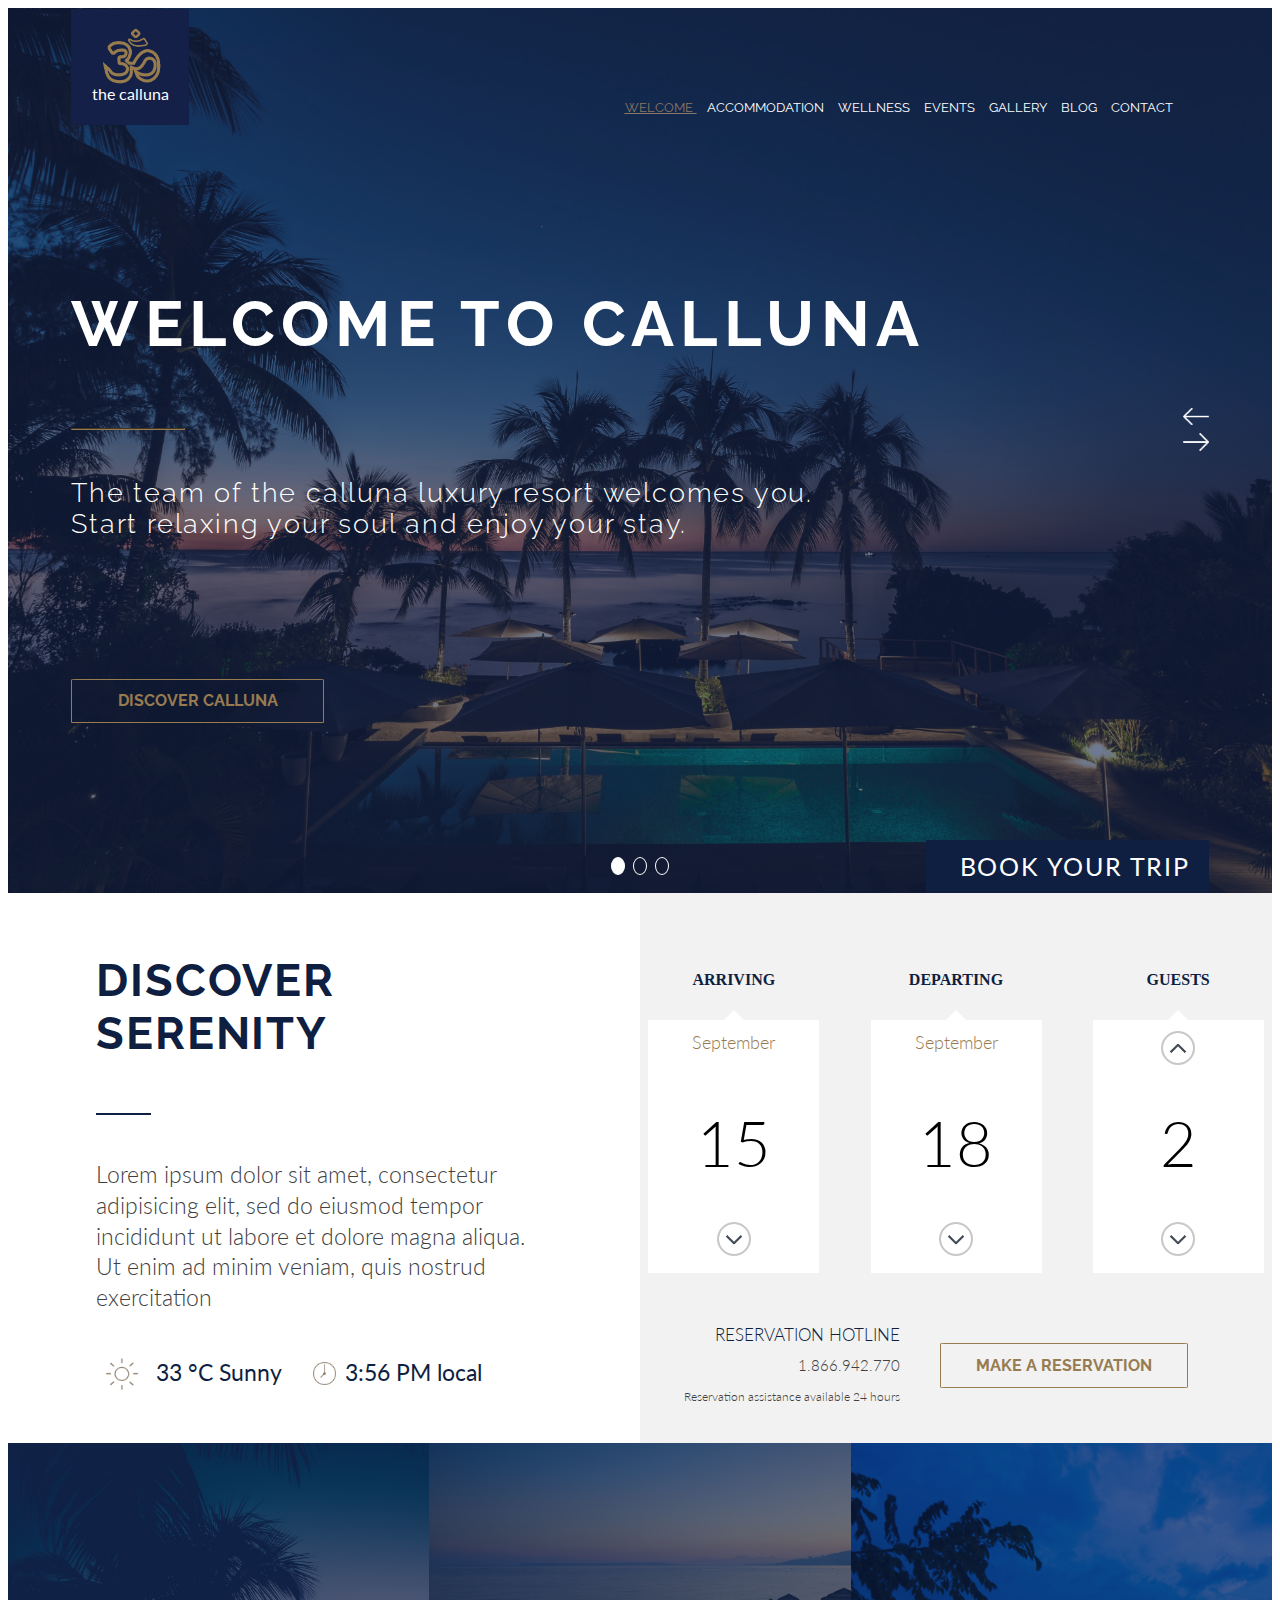
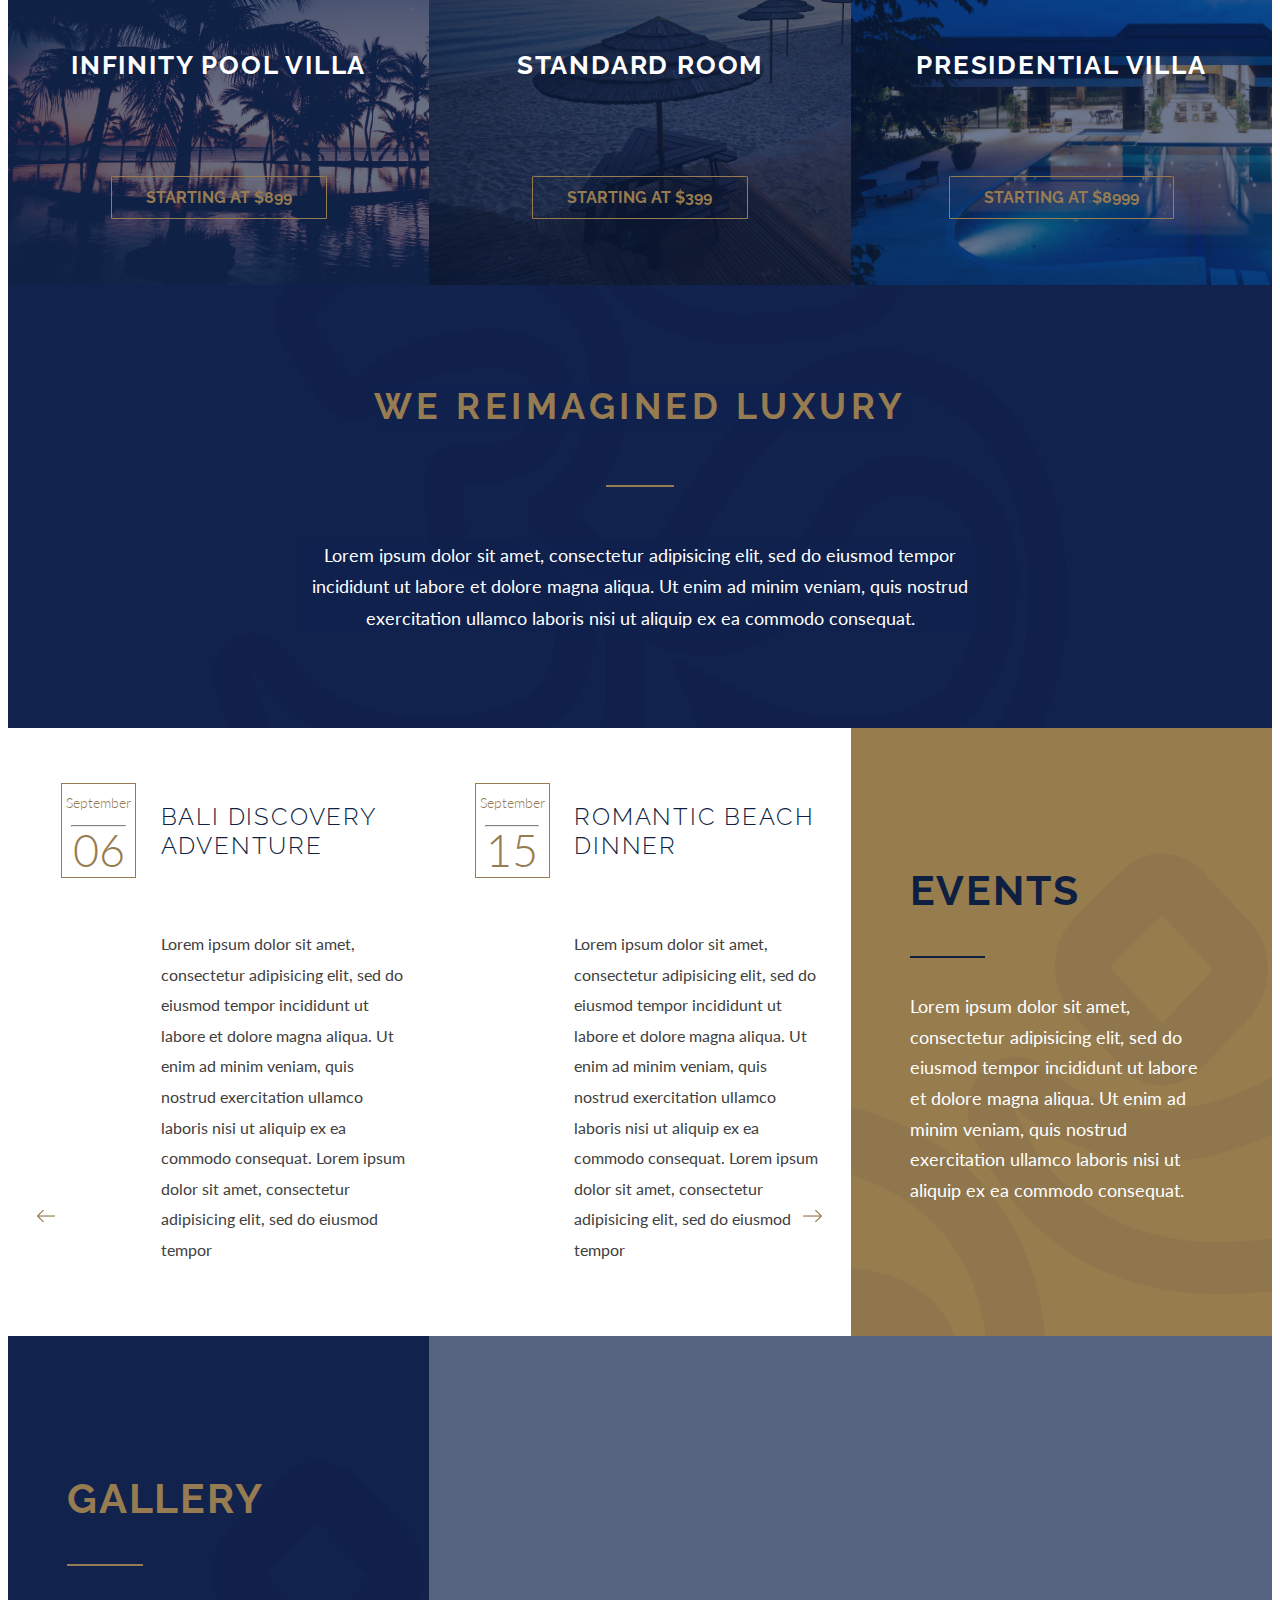
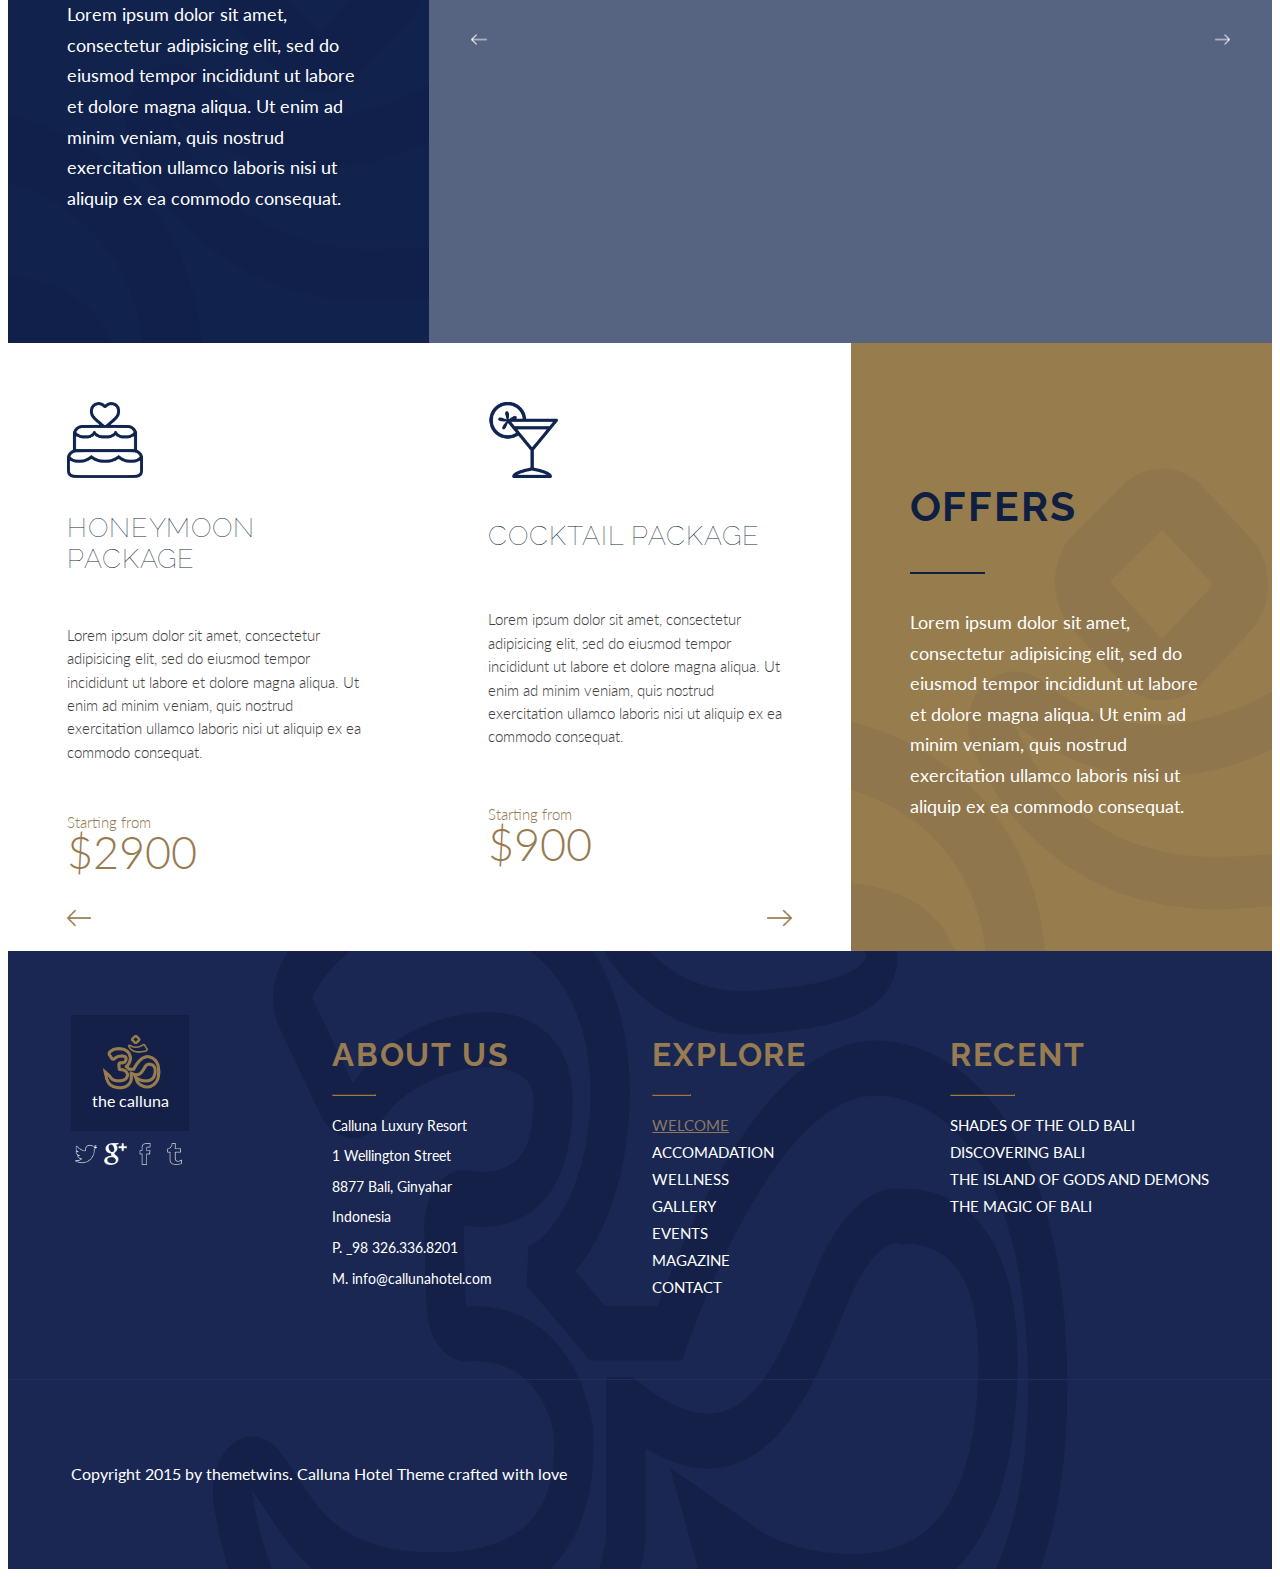
==== commit da78f3b3: "updated responsiveness" ====
--- a/lib/index.html
+++ b/lib/index.html
@@ -5,8 +5,10 @@
 		<link rel="stylesheet" type="text/css" href="css/queries.css">
 		<link href="https://fonts.googleapis.com/css?family=Lato:300,400|Raleway:300,400&display=swap" rel="stylesheet">
 		<title>Calluna Luxury Resort</title>
+		<meta charset="UTF-8">
+		<meta name="viewport" content="width=device-width,initial-scale=1.0">
 	</head>
-	<body>
+	<body class="index">
 		<section class="section1">
 			<header>
 				<div class="logo">
--- a/lib/css/style.css
+++ b/lib/css/style.css
@@ -212,7 +212,7 @@
 }
 a{
 	text-decoration: none;
-	color: #FFFFFF;
+	color: inherit;
 }
 .section2{
 	grid-column: 1 / span 3;
@@ -227,6 +227,7 @@
 .current-status{
 	font-size: 2.5vmin;
 	padding-right: 7%;
+	white-space: nowrap;
 }
 main.sec2{
 	display: flex;
--- a/lib/css/queries.css
+++ b/lib/css/queries.css
@@ -1,9 +1,8 @@
-/* For mobile phones: */
 [class*="col-"] {
   width: 100%;
 }
 @media screen and (max-width: 640px) {
-	body{
+	body.index{
 		display: flex;
 		flex-direction: column;
 		justify-content: center;
